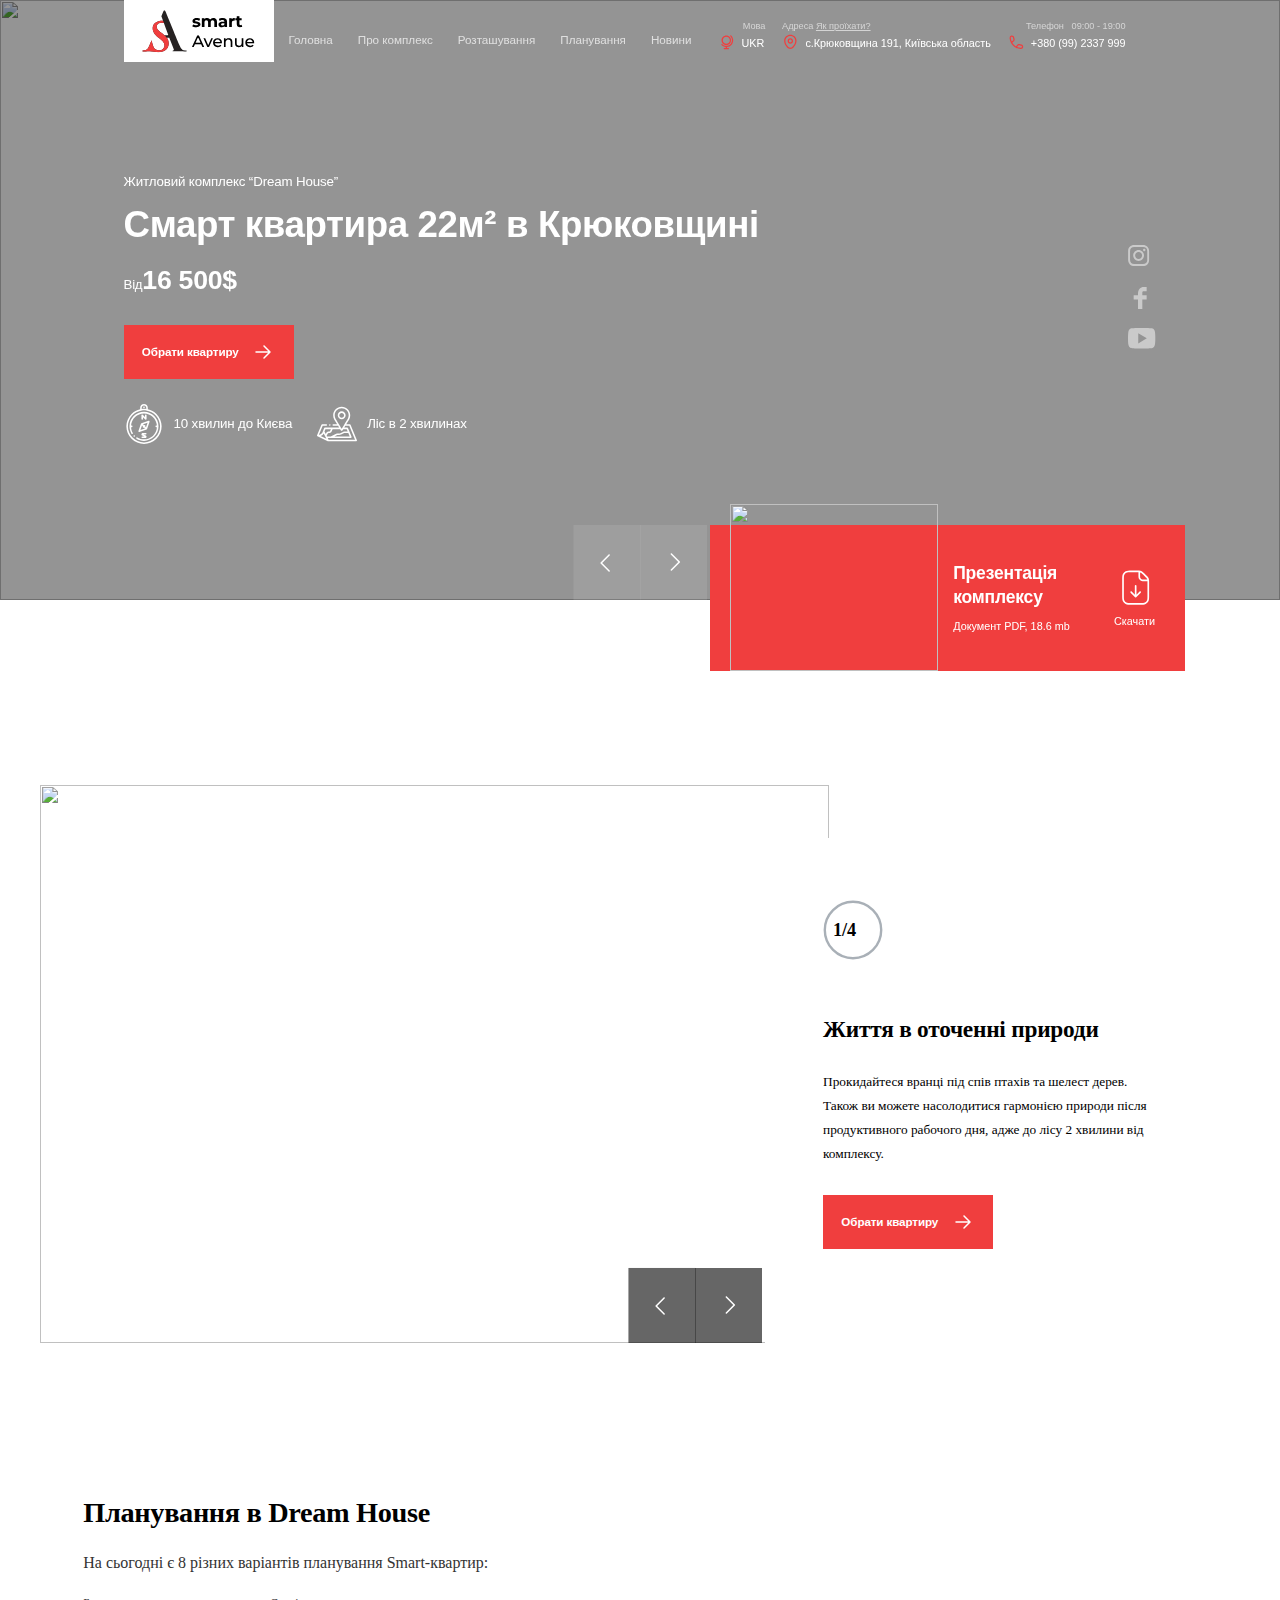
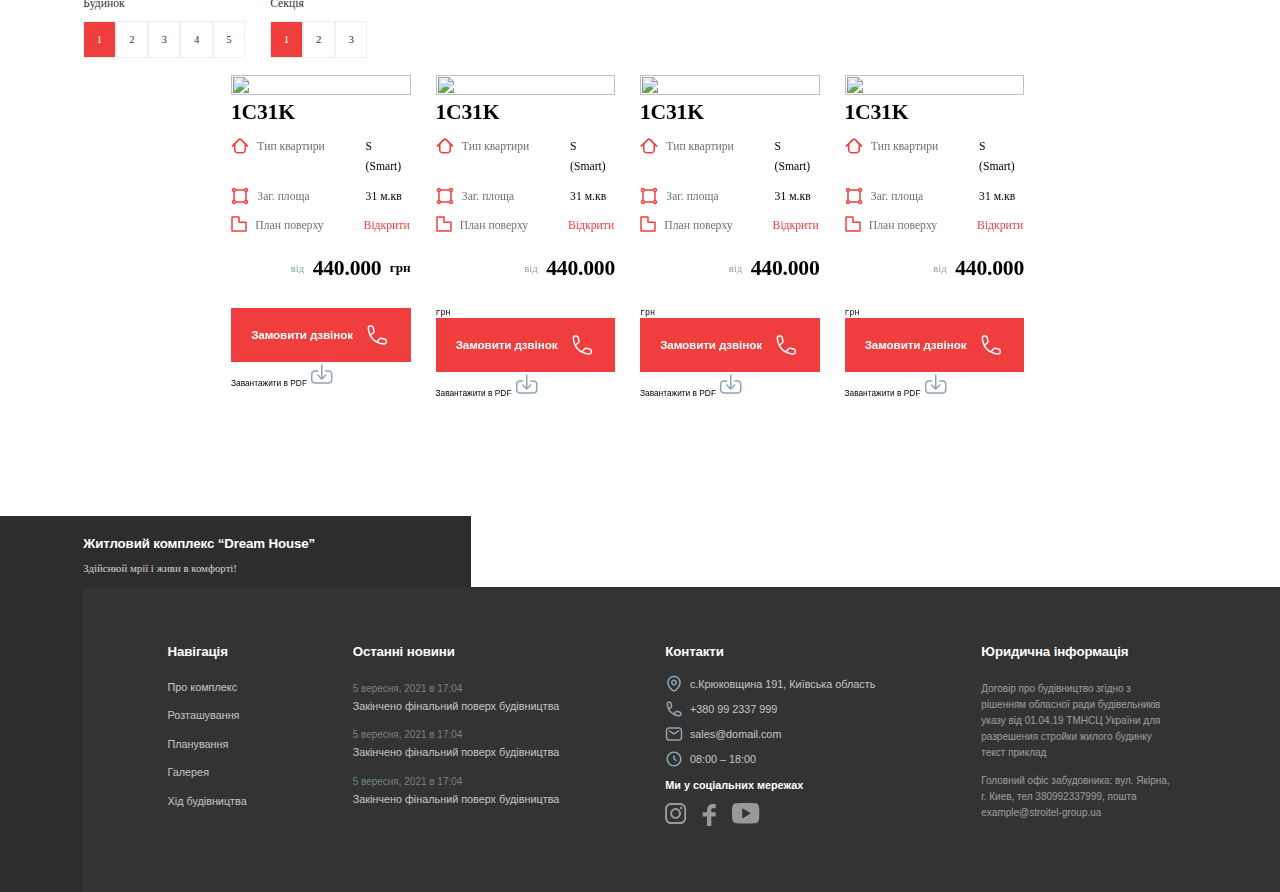
==== .tmp/index.html @ bf0ebc32 "init commit" ====
<!DOCTYPE html>
<html lang="en">
<head>
    <meta charset="UTF-8">
    <title></title>

    <meta name="viewport" content="width=device-width, initial-scale=1">

    <!-- build:css styles/plagins.css -->
    <link rel="stylesheet" href="styles/fancybox.css">
    <link rel="stylesheet" href="styles/formstyler.css">
    <link rel="stylesheet" href="styles/normalize.css">
    <link rel="stylesheet" href="https://cdn.jsdelivr.net/npm/swiper@8/swiper-bundle.min.css"/>

        <!-- add you plagin css here -->

    <!-- endbuild -->

    <!-- build:css styles/main.css -->
    <link rel="stylesheet" href="styles/critical.css">
    <link rel="stylesheet" href="styles/index.css">
    <!-- add you develop css here -->

    <!-- endbuild -->

</head>
<body>
<!-- HEADER -->
<header class="header">
    <div class="header__wrapper">
        <div class="burger">
            <div class="burger-icon">
                <svg xmlns="http://www.w3.org/2000/svg" width="32" height="32" viewBox="0 0 32 32" fill="none">
                    <path fill-rule="evenodd" clip-rule="evenodd" d="M4.5835 9.33325C4.5835 8.91904 4.91928 8.58325 5.3335 8.58325H26.6668C27.081 8.58325 27.4168 8.91904 27.4168 9.33325C27.4168 9.74747 27.081 10.0833 26.6668 10.0833H5.3335C4.91928 10.0833 4.5835 9.74747 4.5835 9.33325ZM4.5835 15.9999C4.5835 15.5857 4.91928 15.2499 5.3335 15.2499L26.6668 15.2499C27.081 15.2499 27.4168 15.5857 27.4168 15.9999C27.4168 16.4141 27.081 16.7499 26.6668 16.7499L5.3335 16.7499C4.91928 16.7499 4.5835 16.4141 4.5835 15.9999ZM5.3335 21.9166C4.91928 21.9166 4.5835 22.2524 4.5835 22.6666C4.5835 23.0808 4.91928 23.4166 5.3335 23.4166H26.6668C27.081 23.4166 27.4168 23.0808 27.4168 22.6666C27.4168 22.2524 27.081 21.9166 26.6668 21.9166H5.3335Z" fill="black"/>
                    <path fill-rule="evenodd" clip-rule="evenodd" d="M4.5835 9.33325C4.5835 8.91904 4.91928 8.58325 5.3335 8.58325H26.6668C27.081 8.58325 27.4168 8.91904 27.4168 9.33325C27.4168 9.74747 27.081 10.0833 26.6668 10.0833H5.3335C4.91928 10.0833 4.5835 9.74747 4.5835 9.33325ZM4.5835 15.9999C4.5835 15.5857 4.91928 15.2499 5.3335 15.2499L26.6668 15.2499C27.081 15.2499 27.4168 15.5857 27.4168 15.9999C27.4168 16.4141 27.081 16.7499 26.6668 16.7499L5.3335 16.7499C4.91928 16.7499 4.5835 16.4141 4.5835 15.9999ZM5.3335 21.9166C4.91928 21.9166 4.5835 22.2524 4.5835 22.6666C4.5835 23.0808 4.91928 23.4166 5.3335 23.4166H26.6668C27.081 23.4166 27.4168 23.0808 27.4168 22.6666C27.4168 22.2524 27.081 21.9166 26.6668 21.9166H5.3335Z" fill="black" fill-opacity="0.2"/>
                </svg>
            </div>
            <div class="burger-close" style="display: none">
                <svg xmlns="http://www.w3.org/2000/svg" width="32" height="32" viewBox="0 0 32 32" fill="none">
                    <path fill-rule="evenodd" clip-rule="evenodd" d="M7.46967 7.46967C7.76256 7.17678 8.23744 7.17678 8.53033 7.46967L16 14.9393L23.4697 7.46967C23.7626 7.17678 24.2374 7.17678 24.5303 7.46967C24.8232 7.76256 24.8232 8.23744 24.5303 8.53033L17.0607 16L24.5303 23.4697C24.8232 23.7626 24.8232 24.2374 24.5303 24.5303C24.2374 24.8232 23.7626 24.8232 23.4697 24.5303L16 17.0607L8.53033 24.5303C8.23744 24.8232 7.76256 24.8232 7.46967 24.5303C7.17678 24.2374 7.17678 23.7626 7.46967 23.4697L14.9393 16L7.46967 8.53033C7.17678 8.23744 7.17678 7.76256 7.46967 7.46967Z" fill="#22282F"/>
                </svg>
            </div>
        </div>
        <a href="#" class="logo">
            <svg width="181" height="75" viewBox="0 0 181 75" fill="none" xmlns="http://www.w3.org/2000/svg">
                <rect width="181" height="75" fill="white"/>
                <path d="M86.6781 32.6941C85.7598 32.6941 84.8748 32.5877 84.023 32.3747C83.1846 32.1485 82.5191 31.869 82.0267 31.5363L83.0648 29.3004C83.5572 29.6065 84.1362 29.8594 84.8016 30.059C85.4803 30.2453 86.1458 30.3385 86.7979 30.3385C87.5166 30.3385 88.0223 30.252 88.3151 30.0789C88.6212 29.9059 88.7743 29.6664 88.7743 29.3603C88.7743 29.1074 88.6545 28.9211 88.4149 28.8013C88.1887 28.6682 87.8826 28.5684 87.4966 28.5019C87.1107 28.4353 86.6848 28.3688 86.219 28.3022C85.7665 28.2357 85.3073 28.1492 84.8415 28.0427C84.3757 27.9229 83.9498 27.7499 83.5639 27.5237C83.1779 27.2974 82.8652 26.9913 82.6256 26.6053C82.3994 26.2194 82.2862 25.7203 82.2862 25.1081C82.2862 24.4293 82.4792 23.8305 82.8652 23.3114C83.2644 22.7924 83.8367 22.3864 84.582 22.0937C85.3273 21.7875 86.219 21.6345 87.2571 21.6345C87.9891 21.6345 88.7344 21.7143 89.493 21.8741C90.2516 22.0338 90.8837 22.2667 91.3895 22.5728L90.3514 24.7887C89.8323 24.4826 89.3066 24.2763 88.7743 24.1698C88.2552 24.05 87.7495 23.9902 87.2571 23.9902C86.565 23.9902 86.0593 24.0833 85.7399 24.2696C85.4205 24.456 85.2608 24.6955 85.2608 24.9883C85.2608 25.2545 85.3739 25.4541 85.6001 25.5872C85.8397 25.7203 86.1524 25.8268 86.5384 25.9066C86.9244 25.9865 87.3436 26.0597 87.7961 26.1262C88.2619 26.1795 88.7277 26.266 89.1935 26.3857C89.6593 26.5055 90.0785 26.6785 90.4512 26.9048C90.8371 27.1177 91.1499 27.4172 91.3895 27.8031C91.629 28.1758 91.7488 28.6682 91.7488 29.2804C91.7488 29.9459 91.5492 30.5381 91.1499 31.0571C90.7506 31.5629 90.1717 31.9621 89.4131 32.2549C88.6678 32.5477 87.7562 32.6941 86.6781 32.6941ZM107.225 21.6345C108.077 21.6345 108.829 21.8075 109.481 22.1535C110.147 22.4863 110.666 23.0053 111.038 23.7107C111.424 24.4027 111.617 25.2944 111.617 26.3857V32.5344H108.503V26.8649C108.503 25.9998 108.323 25.361 107.964 24.9484C107.605 24.5358 107.099 24.3295 106.447 24.3295C105.994 24.3295 105.588 24.436 105.229 24.6489C104.87 24.8486 104.59 25.1547 104.391 25.5673C104.191 25.9798 104.091 26.5055 104.091 27.1443V32.5344H100.977V26.8649C100.977 25.9998 100.797 25.361 100.438 24.9484C100.092 24.5358 99.5927 24.3295 98.9406 24.3295C98.4881 24.3295 98.0821 24.436 97.7228 24.6489C97.3635 24.8486 97.084 25.1547 96.8843 25.5673C96.6847 25.9798 96.5849 26.5055 96.5849 27.1443V32.5344H93.4706V21.7942H96.4452V24.7288L95.8862 23.8704C96.2588 23.1384 96.7845 22.5861 97.4633 22.2134C98.1553 21.8275 98.9406 21.6345 99.8189 21.6345C100.804 21.6345 101.662 21.8874 102.394 22.3931C103.139 22.8855 103.632 23.6441 103.871 24.6689L102.773 24.3695C103.133 23.531 103.705 22.8656 104.49 22.3731C105.289 21.8807 106.201 21.6345 107.225 21.6345ZM120.797 32.5344V30.4383L120.597 29.9791V26.226C120.597 25.5606 120.391 25.0416 119.978 24.6689C119.579 24.2963 118.96 24.1099 118.122 24.1099C117.55 24.1099 116.984 24.2031 116.425 24.3894C115.879 24.5624 115.413 24.802 115.027 25.1081L113.91 22.9321C114.495 22.5195 115.201 22.2001 116.026 21.9739C116.851 21.7476 117.689 21.6345 118.541 21.6345C120.178 21.6345 121.449 22.0205 122.354 22.7924C123.259 23.5643 123.712 24.7687 123.712 26.4057V32.5344H120.797ZM117.523 32.6941C116.684 32.6941 115.966 32.5544 115.367 32.2749C114.768 31.9821 114.309 31.5895 113.989 31.0971C113.67 30.6046 113.51 30.0523 113.51 29.4401C113.51 28.8013 113.663 28.2423 113.969 27.7632C114.289 27.2841 114.788 26.9114 115.467 26.6453C116.145 26.3658 117.03 26.226 118.122 26.226H120.977V28.0427H118.461C117.729 28.0427 117.223 28.1625 116.944 28.402C116.678 28.6416 116.545 28.941 116.545 29.3004C116.545 29.6996 116.698 30.0191 117.004 30.2586C117.323 30.4849 117.756 30.598 118.301 30.598C118.821 30.598 119.286 30.4782 119.699 30.2387C120.111 29.9858 120.411 29.6198 120.597 29.1407L121.076 30.578C120.85 31.2701 120.438 31.7958 119.839 32.1551C119.24 32.5145 118.468 32.6941 117.523 32.6941ZM126.33 32.5344V21.7942H129.305V24.8286L128.886 23.9502C129.205 23.1916 129.718 22.6193 130.423 22.2334C131.128 21.8341 131.987 21.6345 132.998 21.6345V24.5092C132.865 24.4959 132.745 24.4892 132.639 24.4892C132.532 24.4759 132.419 24.4693 132.299 24.4693C131.448 24.4693 130.756 24.7155 130.223 25.2079C129.704 25.687 129.445 26.439 129.445 27.4638V32.5344H126.33ZM139.413 32.6941C138.148 32.6941 137.163 32.3747 136.458 31.7359C135.753 31.0838 135.4 30.1189 135.4 28.8412V19.4186H138.514V28.8013C138.514 29.2538 138.634 29.6065 138.874 29.8594C139.113 30.0989 139.439 30.2187 139.852 30.2187C140.344 30.2187 140.763 30.0856 141.109 29.8194L141.948 32.0154C141.629 32.2416 141.243 32.4146 140.79 32.5344C140.351 32.6409 139.892 32.6941 139.413 32.6941ZM133.743 24.4293V22.0338H141.189V24.4293H133.743Z" fill="black"/>
                <path d="M86.6781 32.6941C85.7598 32.6941 84.8748 32.5877 84.023 32.3747C83.1846 32.1485 82.5191 31.869 82.0267 31.5363L83.0648 29.3004C83.5572 29.6065 84.1362 29.8594 84.8016 30.059C85.4803 30.2453 86.1458 30.3385 86.7979 30.3385C87.5166 30.3385 88.0223 30.252 88.3151 30.0789C88.6212 29.9059 88.7743 29.6664 88.7743 29.3603C88.7743 29.1074 88.6545 28.9211 88.4149 28.8013C88.1887 28.6682 87.8826 28.5684 87.4966 28.5019C87.1107 28.4353 86.6848 28.3688 86.219 28.3022C85.7665 28.2357 85.3073 28.1492 84.8415 28.0427C84.3757 27.9229 83.9498 27.7499 83.5639 27.5237C83.1779 27.2974 82.8652 26.9913 82.6256 26.6053C82.3994 26.2194 82.2862 25.7203 82.2862 25.1081C82.2862 24.4293 82.4792 23.8305 82.8652 23.3114C83.2644 22.7924 83.8367 22.3864 84.582 22.0937C85.3273 21.7875 86.219 21.6345 87.2571 21.6345C87.9891 21.6345 88.7344 21.7143 89.493 21.8741C90.2516 22.0338 90.8837 22.2667 91.3895 22.5728L90.3514 24.7887C89.8323 24.4826 89.3066 24.2763 88.7743 24.1698C88.2552 24.05 87.7495 23.9902 87.2571 23.9902C86.565 23.9902 86.0593 24.0833 85.7399 24.2696C85.4205 24.456 85.2608 24.6955 85.2608 24.9883C85.2608 25.2545 85.3739 25.4541 85.6001 25.5872C85.8397 25.7203 86.1524 25.8268 86.5384 25.9066C86.9244 25.9865 87.3436 26.0597 87.7961 26.1262C88.2619 26.1795 88.7277 26.266 89.1935 26.3857C89.6593 26.5055 90.0785 26.6785 90.4512 26.9048C90.8371 27.1177 91.1499 27.4172 91.3895 27.8031C91.629 28.1758 91.7488 28.6682 91.7488 29.2804C91.7488 29.9459 91.5492 30.5381 91.1499 31.0571C90.7506 31.5629 90.1717 31.9621 89.4131 32.2549C88.6678 32.5477 87.7562 32.6941 86.6781 32.6941ZM107.225 21.6345C108.077 21.6345 108.829 21.8075 109.481 22.1535C110.147 22.4863 110.666 23.0053 111.038 23.7107C111.424 24.4027 111.617 25.2944 111.617 26.3857V32.5344H108.503V26.8649C108.503 25.9998 108.323 25.361 107.964 24.9484C107.605 24.5358 107.099 24.3295 106.447 24.3295C105.994 24.3295 105.588 24.436 105.229 24.6489C104.87 24.8486 104.59 25.1547 104.391 25.5673C104.191 25.9798 104.091 26.5055 104.091 27.1443V32.5344H100.977V26.8649C100.977 25.9998 100.797 25.361 100.438 24.9484C100.092 24.5358 99.5927 24.3295 98.9406 24.3295C98.4881 24.3295 98.0821 24.436 97.7228 24.6489C97.3635 24.8486 97.084 25.1547 96.8843 25.5673C96.6847 25.9798 96.5849 26.5055 96.5849 27.1443V32.5344H93.4706V21.7942H96.4452V24.7288L95.8862 23.8704C96.2588 23.1384 96.7845 22.5861 97.4633 22.2134C98.1553 21.8275 98.9406 21.6345 99.8189 21.6345C100.804 21.6345 101.662 21.8874 102.394 22.3931C103.139 22.8855 103.632 23.6441 103.871 24.6689L102.773 24.3695C103.133 23.531 103.705 22.8656 104.49 22.3731C105.289 21.8807 106.201 21.6345 107.225 21.6345ZM120.797 32.5344V30.4383L120.597 29.9791V26.226C120.597 25.5606 120.391 25.0416 119.978 24.6689C119.579 24.2963 118.96 24.1099 118.122 24.1099C117.55 24.1099 116.984 24.2031 116.425 24.3894C115.879 24.5624 115.413 24.802 115.027 25.1081L113.91 22.9321C114.495 22.5195 115.201 22.2001 116.026 21.9739C116.851 21.7476 117.689 21.6345 118.541 21.6345C120.178 21.6345 121.449 22.0205 122.354 22.7924C123.259 23.5643 123.712 24.7687 123.712 26.4057V32.5344H120.797ZM117.523 32.6941C116.684 32.6941 115.966 32.5544 115.367 32.2749C114.768 31.9821 114.309 31.5895 113.989 31.0971C113.67 30.6046 113.51 30.0523 113.51 29.4401C113.51 28.8013 113.663 28.2423 113.969 27.7632C114.289 27.2841 114.788 26.9114 115.467 26.6453C116.145 26.3658 117.03 26.226 118.122 26.226H120.977V28.0427H118.461C117.729 28.0427 117.223 28.1625 116.944 28.402C116.678 28.6416 116.545 28.941 116.545 29.3004C116.545 29.6996 116.698 30.0191 117.004 30.2586C117.323 30.4849 117.756 30.598 118.301 30.598C118.821 30.598 119.286 30.4782 119.699 30.2387C120.111 29.9858 120.411 29.6198 120.597 29.1407L121.076 30.578C120.85 31.2701 120.438 31.7958 119.839 32.1551C119.24 32.5145 118.468 32.6941 117.523 32.6941ZM126.33 32.5344V21.7942H129.305V24.8286L128.886 23.9502C129.205 23.1916 129.718 22.6193 130.423 22.2334C131.128 21.8341 131.987 21.6345 132.998 21.6345V24.5092C132.865 24.4959 132.745 24.4892 132.639 24.4892C132.532 24.4759 132.419 24.4693 132.299 24.4693C131.448 24.4693 130.756 24.7155 130.223 25.2079C129.704 25.687 129.445 26.439 129.445 27.4638V32.5344H126.33ZM139.413 32.6941C138.148 32.6941 137.163 32.3747 136.458 31.7359C135.753 31.0838 135.4 30.1189 135.4 28.8412V19.4186H138.514V28.8013C138.514 29.2538 138.634 29.6065 138.874 29.8594C139.113 30.0989 139.439 30.2187 139.852 30.2187C140.344 30.2187 140.763 30.0856 141.109 29.8194L141.948 32.0154C141.629 32.2416 141.243 32.4146 140.79 32.5344C140.351 32.6409 139.892 32.6941 139.413 32.6941ZM133.743 24.4293V22.0338H141.189V24.4293H133.743Z" fill="black" fill-opacity="0.2"/>
                <path d="M81.6075 56.4902L87.9358 42.516H89.9122L96.2605 56.4902H94.1644L88.5148 43.6339H89.3133L83.6637 56.4902H81.6075ZM84.3025 52.9967L84.8415 51.3996H92.707L93.286 52.9967H84.3025ZM100.095 56.4902L95.4635 45.9097H97.4598L101.572 55.4921H100.614L104.806 45.9097H106.683L102.051 56.4902H100.095ZM112.691 56.61C111.559 56.61 110.561 56.3771 109.696 55.9113C108.844 55.4455 108.179 54.8067 107.7 53.9948C107.234 53.183 107.001 52.2514 107.001 51.2C107.001 50.1486 107.227 49.217 107.68 48.4051C108.146 47.5933 108.778 46.9611 109.576 46.5086C110.388 46.0428 111.3 45.8099 112.311 45.8099C113.336 45.8099 114.241 46.0362 115.026 46.4887C115.812 46.9412 116.424 47.58 116.863 48.4051C117.316 49.217 117.542 50.1685 117.542 51.2599C117.542 51.3397 117.535 51.4329 117.522 51.5394C117.522 51.6458 117.515 51.7456 117.502 51.8388H108.498V50.4613H116.504L115.725 50.9405C115.738 50.2617 115.599 49.6562 115.306 49.1238C115.013 48.5914 114.607 48.1789 114.088 47.8861C113.582 47.58 112.99 47.4269 112.311 47.4269C111.646 47.4269 111.054 47.58 110.535 47.8861C110.016 48.1789 109.61 48.5981 109.317 49.1438C109.024 49.6761 108.878 50.2883 108.878 50.9804V51.2998C108.878 52.0052 109.037 52.6373 109.357 53.1963C109.69 53.742 110.149 54.1678 110.734 54.4739C111.32 54.7801 111.992 54.9331 112.751 54.9331C113.376 54.9331 113.942 54.8266 114.447 54.6137C114.967 54.4007 115.419 54.0813 115.805 53.6555L116.863 54.8932C116.384 55.4521 115.785 55.878 115.066 56.1708C114.361 56.4636 113.569 56.61 112.691 56.61ZM125.653 45.8099C126.518 45.8099 127.277 45.9763 127.929 46.309C128.594 46.6417 129.113 47.1474 129.486 47.8262C129.859 48.5049 130.045 49.3634 130.045 50.4014V56.4902H128.128V50.621C128.128 49.5963 127.876 48.8244 127.37 48.3053C126.877 47.7863 126.179 47.5267 125.274 47.5267C124.595 47.5267 124.003 47.6598 123.497 47.926C122.991 48.1922 122.599 48.5848 122.319 49.1038C122.053 49.6229 121.92 50.2684 121.92 51.0403V56.4902H120.003V45.9097H121.84V48.7645L121.54 48.0059C121.887 47.3138 122.419 46.7748 123.138 46.3888C123.856 46.0029 124.695 45.8099 125.653 45.8099ZM137.844 56.61C136.939 56.61 136.14 56.4437 135.448 56.1109C134.769 55.7782 134.237 55.2725 133.851 54.5937C133.478 53.9017 133.292 53.0366 133.292 51.9985V45.9097H135.209V51.7789C135.209 52.817 135.455 53.5956 135.947 54.1146C136.453 54.6337 137.158 54.8932 138.063 54.8932C138.729 54.8932 139.308 54.7601 139.8 54.4939C140.293 54.2144 140.672 53.8152 140.938 53.2961C141.204 52.7638 141.337 52.1249 141.337 51.3796V45.9097H143.254V56.4902H141.437V53.6355L141.737 54.3941C141.391 55.0995 140.872 55.6451 140.179 56.0311C139.487 56.417 138.709 56.61 137.844 56.61ZM151.414 56.61C150.283 56.61 149.285 56.3771 148.419 55.9113C147.568 55.4455 146.902 54.8067 146.423 53.9948C145.957 53.183 145.724 52.2514 145.724 51.2C145.724 50.1486 145.951 49.217 146.403 48.4051C146.869 47.5933 147.501 46.9611 148.3 46.5086C149.111 46.0428 150.023 45.8099 151.035 45.8099C152.059 45.8099 152.964 46.0362 153.75 46.4887C154.535 46.9412 155.147 47.58 155.586 48.4051C156.039 49.217 156.265 50.1685 156.265 51.2599C156.265 51.3397 156.258 51.4329 156.245 51.5394C156.245 51.6458 156.238 51.7456 156.225 51.8388H147.222V50.4613H155.227L154.448 50.9405C154.462 50.2617 154.322 49.6562 154.029 49.1238C153.736 48.5914 153.33 48.1789 152.811 47.8861C152.306 47.58 151.713 47.4269 151.035 47.4269C150.369 47.4269 149.777 47.58 149.258 47.8861C148.739 48.1789 148.333 48.5981 148.04 49.1438C147.747 49.6761 147.601 50.2883 147.601 50.9804V51.2998C147.601 52.0052 147.761 52.6373 148.08 53.1963C148.413 53.742 148.872 54.1678 149.458 54.4739C150.043 54.7801 150.715 54.9331 151.474 54.9331C152.099 54.9331 152.665 54.8266 153.171 54.6137C153.69 54.4007 154.142 54.0813 154.528 53.6555L155.586 54.8932C155.107 55.4521 154.508 55.878 153.79 56.1708C153.084 56.4636 152.292 56.61 151.414 56.61Z" fill="black"/>
                <path d="M81.6075 56.4902L87.9358 42.516H89.9122L96.2605 56.4902H94.1644L88.5148 43.6339H89.3133L83.6637 56.4902H81.6075ZM84.3025 52.9967L84.8415 51.3996H92.707L93.286 52.9967H84.3025ZM100.095 56.4902L95.4635 45.9097H97.4598L101.572 55.4921H100.614L104.806 45.9097H106.683L102.051 56.4902H100.095ZM112.691 56.61C111.559 56.61 110.561 56.3771 109.696 55.9113C108.844 55.4455 108.179 54.8067 107.7 53.9948C107.234 53.183 107.001 52.2514 107.001 51.2C107.001 50.1486 107.227 49.217 107.68 48.4051C108.146 47.5933 108.778 46.9611 109.576 46.5086C110.388 46.0428 111.3 45.8099 112.311 45.8099C113.336 45.8099 114.241 46.0362 115.026 46.4887C115.812 46.9412 116.424 47.58 116.863 48.4051C117.316 49.217 117.542 50.1685 117.542 51.2599C117.542 51.3397 117.535 51.4329 117.522 51.5394C117.522 51.6458 117.515 51.7456 117.502 51.8388H108.498V50.4613H116.504L115.725 50.9405C115.738 50.2617 115.599 49.6562 115.306 49.1238C115.013 48.5914 114.607 48.1789 114.088 47.8861C113.582 47.58 112.99 47.4269 112.311 47.4269C111.646 47.4269 111.054 47.58 110.535 47.8861C110.016 48.1789 109.61 48.5981 109.317 49.1438C109.024 49.6761 108.878 50.2883 108.878 50.9804V51.2998C108.878 52.0052 109.037 52.6373 109.357 53.1963C109.69 53.742 110.149 54.1678 110.734 54.4739C111.32 54.7801 111.992 54.9331 112.751 54.9331C113.376 54.9331 113.942 54.8266 114.447 54.6137C114.967 54.4007 115.419 54.0813 115.805 53.6555L116.863 54.8932C116.384 55.4521 115.785 55.878 115.066 56.1708C114.361 56.4636 113.569 56.61 112.691 56.61ZM125.653 45.8099C126.518 45.8099 127.277 45.9763 127.929 46.309C128.594 46.6417 129.113 47.1474 129.486 47.8262C129.859 48.5049 130.045 49.3634 130.045 50.4014V56.4902H128.128V50.621C128.128 49.5963 127.876 48.8244 127.37 48.3053C126.877 47.7863 126.179 47.5267 125.274 47.5267C124.595 47.5267 124.003 47.6598 123.497 47.926C122.991 48.1922 122.599 48.5848 122.319 49.1038C122.053 49.6229 121.92 50.2684 121.92 51.0403V56.4902H120.003V45.9097H121.84V48.7645L121.54 48.0059C121.887 47.3138 122.419 46.7748 123.138 46.3888C123.856 46.0029 124.695 45.8099 125.653 45.8099ZM137.844 56.61C136.939 56.61 136.14 56.4437 135.448 56.1109C134.769 55.7782 134.237 55.2725 133.851 54.5937C133.478 53.9017 133.292 53.0366 133.292 51.9985V45.9097H135.209V51.7789C135.209 52.817 135.455 53.5956 135.947 54.1146C136.453 54.6337 137.158 54.8932 138.063 54.8932C138.729 54.8932 139.308 54.7601 139.8 54.4939C140.293 54.2144 140.672 53.8152 140.938 53.2961C141.204 52.7638 141.337 52.1249 141.337 51.3796V45.9097H143.254V56.4902H141.437V53.6355L141.737 54.3941C141.391 55.0995 140.872 55.6451 140.179 56.0311C139.487 56.417 138.709 56.61 137.844 56.61ZM151.414 56.61C150.283 56.61 149.285 56.3771 148.419 55.9113C147.568 55.4455 146.902 54.8067 146.423 53.9948C145.957 53.183 145.724 52.2514 145.724 51.2C145.724 50.1486 145.951 49.217 146.403 48.4051C146.869 47.5933 147.501 46.9611 148.3 46.5086C149.111 46.0428 150.023 45.8099 151.035 45.8099C152.059 45.8099 152.964 46.0362 153.75 46.4887C154.535 46.9412 155.147 47.58 155.586 48.4051C156.039 49.217 156.265 50.1685 156.265 51.2599C156.265 51.3397 156.258 51.4329 156.245 51.5394C156.245 51.6458 156.238 51.7456 156.225 51.8388H147.222V50.4613H155.227L154.448 50.9405C154.462 50.2617 154.322 49.6562 154.029 49.1238C153.736 48.5914 153.33 48.1789 152.811 47.8861C152.306 47.58 151.713 47.4269 151.035 47.4269C150.369 47.4269 149.777 47.58 149.258 47.8861C148.739 48.1789 148.333 48.5981 148.04 49.1438C147.747 49.6761 147.601 50.2883 147.601 50.9804V51.2998C147.601 52.0052 147.761 52.6373 148.08 53.1963C148.413 53.742 148.872 54.1678 149.458 54.4739C150.043 54.7801 150.715 54.9331 151.474 54.9331C152.099 54.9331 152.665 54.8266 153.171 54.6137C153.69 54.4007 154.142 54.0813 154.528 53.6555L155.586 54.8932C155.107 55.4521 154.508 55.878 153.79 56.1708C153.084 56.4636 152.292 56.61 151.414 56.61Z" fill="black" fill-opacity="0.2"/>
                <g clip-path="url(#clip0_36_186)">
                    <path fill-rule="evenodd" clip-rule="evenodd" d="M47.8723 27.704L50.1301 33.9091L53.0409 41.7965C53.108 41.9889 53.0409 42.1814 52.7177 42.1814H48.3593C47.5821 41.4988 46.7082 40.7975 45.7274 40.0662L44.3711 39.0579C43.5348 38.4285 42.826 37.8591 42.2215 37.3263C40.3338 35.6613 39.5277 34.4046 39.304 33.0333C39.2577 32.7385 39.2352 32.4405 39.2368 32.1422C39.2368 30.4739 39.9677 29.0786 41.279 28.2002C42.2322 27.5615 43.4918 27.1958 45.0012 27.1958C45.3477 27.1953 45.694 27.214 46.0384 27.2518C46.653 27.3164 47.2561 27.4626 47.8313 27.6867L47.8723 27.7033V27.704ZM44.8635 19.423L46.8949 25.014C46.4918 24.9967 46.074 24.9874 45.6306 24.9874C44.5683 24.9833 43.5083 25.0855 42.4667 25.2924C37.5373 26.2914 34.4411 29.6607 34.4411 34.0636C34.4411 36.1988 34.996 38.1741 36.3765 40.2054C37.5003 41.8577 39.1717 43.5467 41.5363 45.3875L41.6102 45.4454L43.8384 47.177C47.8589 50.2952 48.5851 52.5023 48.5851 54.858C48.5851 57.4027 46.4542 60.3324 42.0945 60.3324C40.3479 60.3324 38.6463 59.8922 37.3216 58.8233C36.7985 58.5125 36.2923 57.906 35.8028 57.0038C35.739 56.8886 35.6778 56.7707 35.6187 56.6488C35.453 56.3154 35.2891 55.9471 35.127 55.5439C34.7082 54.4731 34.3502 53.3798 34.0548 52.2692C33.7293 51.0762 33.4122 49.7269 33.1036 48.2213L30.4636 54.6855C29.1705 57.8922 27.9411 60.0727 24.9659 60.457C24.3002 60.5337 23.6309 60.5766 22.9607 60.5855C22.4434 60.5855 22.1848 60.7134 22.1848 61.0983C22.1848 61.6112 22.5724 61.7397 23.4141 61.7397C26.777 61.7397 30.3333 61.5472 31.046 61.5472C34.9167 61.5472 37.6817 62.6374 41.4167 62.6374C43.9835 62.6374 46.6961 62.2052 49.1184 60.6681C52.6056 58.411 53.6716 55.0977 53.6716 52.3125C53.6716 49.7458 53.012 47.574 51.3917 45.3862H53.9444C54.2682 45.3862 54.4616 45.5147 54.5913 45.8351L59.7638 59.0451C60.087 59.8143 59.6342 60.3917 59.1814 60.5196C58.5345 60.5862 58.2759 60.7121 58.2759 61.097C58.2759 61.5459 59.0525 61.5459 60.2166 61.6098C65.3892 61.7384 70.1123 61.7384 72.4427 61.7384C74.8355 61.7384 75.4179 61.6098 75.4179 61.097C75.4179 60.6481 75.0948 60.5842 74.5769 60.5842C73.6651 60.5851 72.7554 60.4993 71.8603 60.3278C70.502 60.0068 68.6264 59.109 66.1684 53.3348C62.0284 43.592 51.6792 17.9418 50.1301 14.4147C49.4839 12.9402 49.0956 12.3628 48.5132 12.3628C47.8663 12.3628 47.4787 13.0681 46.6994 14.9275L44.8635 19.423Z" fill="#262222"/>
                    <path fill-rule="evenodd" clip-rule="evenodd" d="M51.3917 45.3875L49.842 43.6159L48.3594 42.1794C47.5822 41.4967 46.7075 40.7948 45.7274 40.0642L44.3711 39.0565C43.5348 38.4265 42.8261 37.8577 42.2215 37.3249C40.3332 35.6599 39.5277 34.4039 39.304 33.0319C39.2577 32.7371 39.2353 32.4391 39.2369 32.1408C39.2369 30.4718 39.9677 29.0772 41.279 28.1988C42.2316 27.5601 43.4925 27.1945 45.0006 27.1945C45.3473 27.1934 45.6939 27.2123 46.0385 27.2511C46.4778 27.3004 47.4834 27.6114 47.8656 27.7226L46.8949 25.0133C46.8949 25.0133 46.0734 24.9867 45.6307 24.9867C44.5684 24.9826 43.5083 25.0848 42.4667 25.2917C37.5373 26.2907 34.4412 29.66 34.4412 34.0629C34.4412 36.1981 34.996 38.1741 36.3772 40.2047C37.5004 41.857 39.1717 43.546 41.5356 45.3868L41.6102 45.4447L43.8384 47.1763C47.8589 50.2959 48.5851 52.5023 48.5851 54.8579C48.5851 57.4027 46.4536 60.3317 42.0945 60.3317C40.348 60.3317 38.6457 59.8922 37.321 58.8233C36.797 58.5125 36.2907 57.9062 35.8022 57.0044C35.7383 56.8899 35.6765 56.772 35.6181 56.6508C35.4528 56.3178 35.2889 55.9482 35.127 55.5452C34.7077 54.4751 34.3502 53.3822 34.0562 52.2719C33.7298 51.0788 33.4125 49.7295 33.1044 48.2239L30.4643 54.6888C29.1712 57.8942 27.9425 60.0747 24.9673 60.4596C24.3014 60.5366 23.6318 60.5795 22.9614 60.5881C22.4442 60.5881 22.1855 60.7167 22.1855 61.101C22.1855 61.6138 22.5738 61.7423 23.4149 61.7423C26.7777 61.7423 30.334 61.5498 31.0474 61.5498C34.9174 61.5498 37.6824 62.6401 41.4174 62.6401C43.9842 62.6401 46.6974 62.2078 49.1191 60.6714C52.6063 58.4137 53.6717 55.1003 53.6717 52.3152C53.671 49.7457 53.0127 47.5739 51.3917 45.3875Z" fill="#F03E3E"/>
                </g>
                <defs>
                    <clipPath id="clip0_36_186">
                        <rect width="54.1225" height="50.2747" fill="white" transform="translate(21.2942 12.3628)"/>
                    </clipPath>
                </defs>
            </svg>
        </a>
        <ul class="menu">
            <li>
                <a href="#">Головна</a>
            </li>
            <li>
                <a href="#">Про комплекс</a>
            </li>
            <li>
                <a href="#">Розташування</a>
            </li>
            <li>
                <a href="#">Планування</a>
            </li>
            <li>
                <a href="#">Новини</a>
            </li>
        </ul>
        <div class="header-info">
            <div class="header-info__wrap">
                <p>Мова</p>
                <div class="header-lang__box">
                    <svg xmlns="http://www.w3.org/2000/svg" width="20" height="20" viewBox="0 0 20 20" fill="none">
                        <path fill-rule="evenodd" clip-rule="evenodd" d="M15.8338 1.66645C15.5409 1.37355 15.0661 1.37355 14.7732 1.66645C14.4803 1.95934 14.4803 2.43421 14.7732 2.72711C15.9955 3.94944 16.7502 5.63591 16.7502 7.50008C16.7502 11.228 13.7281 14.2501 10.0002 14.2501C8.13603 14.2501 6.44956 13.4954 5.22723 12.273C4.93434 11.9802 4.45946 11.9802 4.16657 12.273C3.87368 12.5659 3.87368 13.0408 4.16657 13.3337C5.49311 14.6603 7.27126 15.5379 9.2502 15.7164V16.7501H7.5002C7.08599 16.7501 6.7502 17.0859 6.7502 17.5001C6.7502 17.9143 7.08599 18.2501 7.5002 18.2501H10.0002H12.5002C12.9144 18.2501 13.2502 17.9143 13.2502 17.5001C13.2502 17.0859 12.9144 16.7501 12.5002 16.7501H10.7502V15.7164C14.9551 15.3375 18.2502 11.8036 18.2502 7.50008C18.2502 5.22211 17.326 3.15858 15.8338 1.66645ZM5.7502 7.50008C5.7502 5.15287 7.65299 3.25008 10.0002 3.25008C12.3474 3.25008 14.2502 5.15287 14.2502 7.50008C14.2502 9.84729 12.3474 11.7501 10.0002 11.7501C7.65299 11.7501 5.7502 9.84729 5.7502 7.50008ZM10.0002 1.75008C6.82456 1.75008 4.2502 4.32444 4.2502 7.50008C4.2502 10.6757 6.82456 13.2501 10.0002 13.2501C13.1758 13.2501 15.7502 10.6757 15.7502 7.50008C15.7502 4.32444 13.1758 1.75008 10.0002 1.75008Z" fill="#F03E3E"/>
                    </svg>
                    <select class="select-lang">
                        <option>UKR</option>
                        <option>ENG</option>
                    </select>
                </div>
            </div>
            <div class="header-info__wrap adress_wrap">
                <p>Адреса <span>Як проїхати?</span></p>
                <div class="header-lang__box">
                    <svg xmlns="http://www.w3.org/2000/svg" width="20" height="20" viewBox="0 0 20 20" fill="none">
                        <path fill-rule="evenodd" clip-rule="evenodd" d="M4.08337 8.4569C4.08337 6.39227 4.83656 4.90122 5.92007 3.92026C7.01635 2.92775 8.49694 2.41674 10 2.41675C11.5031 2.41675 12.9837 2.92776 14.08 3.92028C15.1635 4.90125 15.9167 6.39229 15.9167 8.4569C15.9167 11.1965 14.2331 13.5961 12.524 15.3117C12.2132 15.6238 12.0338 15.801 11.8309 15.9452C11.6434 16.0784 11.4127 16.1982 11.0069 16.3304C10.8415 16.3843 10.46 16.4312 10.0002 16.4312C9.54045 16.4312 9.15891 16.3843 8.99356 16.3305C8.58775 16.1983 8.35698 16.0784 8.16949 15.9452C7.96662 15.8011 7.78721 15.6239 7.47632 15.3118C5.76716 13.5962 4.08337 11.1965 4.08337 8.4569ZM17.4167 8.4569C17.4167 5.99476 16.5032 4.09073 15.0867 2.80831C13.683 1.53744 11.8303 0.916753 10 0.916748C8.16981 0.916743 6.31706 1.53743 4.91334 2.80829C3.49685 4.09071 2.58337 5.99475 2.58337 8.4569C2.58337 11.7995 4.61466 14.5647 6.41367 16.3705L6.43819 16.3951C6.71873 16.6768 6.98363 16.9427 7.30068 17.168C7.64234 17.4108 8.0194 17.5907 8.52898 17.7567C8.92681 17.8863 9.50264 17.9312 10.0002 17.9312C10.4978 17.9312 11.0737 17.8863 11.4715 17.7567C11.9811 17.5907 12.3581 17.4107 12.6998 17.1679C13.0168 16.9426 13.2817 16.6766 13.5622 16.395L13.5867 16.3704C15.3856 14.5646 17.4167 11.7994 17.4167 8.4569ZM8.25004 8.33344C8.25004 7.36694 9.03354 6.58344 10 6.58344C10.9665 6.58344 11.75 7.36694 11.75 8.33344C11.75 9.29994 10.9665 10.0834 10 10.0834C9.03354 10.0834 8.25004 9.29994 8.25004 8.33344ZM10 5.08344C8.20512 5.08344 6.75004 6.53852 6.75004 8.33344C6.75004 10.1284 8.20512 11.5834 10 11.5834C11.795 11.5834 13.25 10.1284 13.25 8.33344C13.25 6.53852 11.795 5.08344 10 5.08344Z" fill="#F03E3E"/>
                    </svg>
                    <p>с.Крюковщина 191, Київська область</p>
                </div>
            </div>
            <div class="header-info__wrap">
                <pre>Телефон   09:00 - 19:00</pre>
                <div class="header-lang__box">
                    <svg xmlns="http://www.w3.org/2000/svg" width="20" height="20" viewBox="0 0 20 20" fill="none">
                        <path fill-rule="evenodd" clip-rule="evenodd" d="M4.73227 3.25077C4.71358 3.25011 4.69018 3.25 4.60582 3.25L4.57523 3.25013C4.56989 3.25022 4.56165 3.25044 4.54397 3.25122C4.25796 3.26385 3.94579 3.41639 3.70149 3.68569C3.45718 3.95499 3.33568 4.2805 3.35088 4.56638L3.35168 4.58351C3.35173 4.58476 3.35179 4.58624 3.35185 4.58791C3.51876 6.24676 3.888 7.74737 4.43971 9.08091L5.48069 8.21062C6.08098 7.70876 6.23569 7.56637 6.32879 7.41056C6.4249 7.24973 6.48362 7.06936 6.50062 6.88277C6.51709 6.70202 6.47587 6.49584 6.2861 5.73676L5.92116 4.27699C5.9007 4.19514 5.89491 4.17247 5.88974 4.15449C5.74018 3.63449 5.27303 3.26975 4.73227 3.25077ZM5.1146 10.4718L6.4428 9.36142C6.47126 9.33763 6.49938 9.31416 6.52715 9.29098C7.0025 8.89425 7.37576 8.58272 7.61641 8.18001C7.82784 7.82618 7.95704 7.42936 7.99444 7.01887C8.037 6.55166 7.9187 6.08011 7.76803 5.47956C7.75922 5.44448 7.75031 5.40895 7.74131 5.37296L7.37637 3.91319L7.37344 3.90147C7.35728 3.83678 7.34472 3.78654 7.3313 3.73988C7.00227 2.59587 5.97453 1.79344 4.78488 1.75169C4.73635 1.74999 4.68457 1.74999 4.6179 1.75L4.60582 1.75C4.56605 1.75 4.53708 1.75006 4.4778 1.75268C3.72462 1.78594 3.0547 2.16616 2.59052 2.67784C2.14343 3.17068 1.83624 3.84164 1.85 4.5631C1.84953 4.56966 1.84922 4.57503 1.84909 4.57873C1.84894 4.58906 1.84899 4.60599 1.84912 4.61259L1.84965 4.62844L1.85048 4.64357L1.85132 4.65517L1.85195 4.66266L1.85222 4.66558L1.85271 4.67069L1.8532 4.67568C2.06912 6.8887 2.6223 8.88365 3.4965 10.6235C4.79575 13.2093 6.79069 15.2042 9.37649 16.5035C11.1163 17.3777 13.1113 17.9309 15.3243 18.1468L15.3293 18.1473L15.3344 18.1478L15.3373 18.148L15.3448 18.1487L15.3564 18.1495L15.3716 18.1503L15.3874 18.1509C15.3907 18.1509 15.3966 18.151 15.403 18.151C15.4093 18.151 15.4161 18.151 15.4213 18.1509C15.425 18.1508 15.4303 18.1505 15.4369 18.15C16.1584 18.1638 16.8293 17.8566 17.3222 17.4095C17.8338 16.9453 18.2141 16.2754 18.2473 15.5222C18.2499 15.4629 18.25 15.4339 18.25 15.3942V15.3821C18.25 15.3154 18.25 15.2636 18.2483 15.2151C18.2066 14.0255 17.4041 12.9977 16.2601 12.6687C16.2135 12.6553 16.1632 12.6427 16.0986 12.6266L16.0868 12.6236L14.627 12.2587C14.591 12.2497 14.5555 12.2408 14.5204 12.232C13.9199 12.0813 13.4483 11.963 12.9811 12.0056C12.5706 12.043 12.1738 12.1721 11.82 12.3836C11.4173 12.6242 11.1058 12.9975 10.709 13.4728C10.6858 13.5006 10.6624 13.5287 10.6386 13.5572L9.52815 14.8854C7.65513 13.8302 6.16981 12.3449 5.1146 10.4718ZM10.9191 15.5603C12.2526 16.112 13.7532 16.4812 15.4121 16.6481C15.4138 16.6482 15.4152 16.6483 15.4165 16.6483L15.4336 16.6491C15.7195 16.6643 16.045 16.5428 16.3143 16.2985C16.5836 16.0542 16.7361 15.742 16.7488 15.456C16.7496 15.4383 16.7498 15.4301 16.7499 15.4248L16.75 15.3942C16.75 15.3098 16.7499 15.2864 16.7492 15.2677C16.7302 14.727 16.3655 14.2598 15.8455 14.1103C15.8275 14.1051 15.8048 14.0993 15.723 14.0788L14.2632 13.7139C13.5042 13.5241 13.298 13.4829 13.1172 13.4994C12.9306 13.5164 12.7503 13.5751 12.5894 13.6712C12.4336 13.7643 12.2912 13.919 11.7894 14.5193L10.9191 15.5603ZM15.5767 18.1215C15.5822 18.12 15.588 18.1184 15.5941 18.1165C15.6092 18.112 15.6278 18.106 15.6487 18.098C15.6693 18.0901 15.6956 18.079 15.7251 18.0637C15.737 18.0574 15.7619 18.0433 15.7747 18.0355C15.789 18.0265 15.8185 18.0062 15.8337 17.995C15.8505 17.9819 15.8849 17.9525 15.9023 17.9361C15.9213 17.917 15.9591 17.8744 15.9778 17.8508C15.9974 17.8237 16.0345 17.7641 16.0517 17.7316C16.0685 17.6954 16.0969 17.6185 16.1081 17.5779C16.1174 17.535 16.1284 17.4479 16.13 17.4039C16.1291 17.3606 16.1202 17.2764 16.1124 17.2358C16.0892 17.1309 16.0473 17.0479 16.0082 16.9879C15.9967 16.971 15.9761 16.9432 15.9607 16.9237C16.1199 17.4576 15.7537 18.0105 15.5767 18.1215ZM15.8277 16.796C15.8221 16.7919 15.8168 16.7881 15.8118 16.7846C15.7883 16.768 15.767 16.755 15.7501 16.7454C15.7329 16.7357 15.7174 16.7278 15.7047 16.7217C15.6919 16.7155 15.6803 16.7105 15.6705 16.7063C15.6696 16.7059 15.6686 16.7056 15.6677 16.7052C15.7105 16.7263 15.7689 16.7582 15.8277 16.796ZM1.87848 4.42334C1.98949 4.24639 2.54223 3.88016 3.07621 4.03915C3.0566 4.02379 3.02877 4.00313 3.01189 3.99171C2.95188 3.95257 2.86876 3.9107 2.76384 3.88755C2.72326 3.87976 2.63907 3.87083 2.59572 3.86995C2.55171 3.87163 2.46459 3.88266 2.42178 3.89196C2.38117 3.90324 2.30426 3.93165 2.26812 3.94846C2.23567 3.96561 2.17611 4.00273 2.14898 4.02237C2.12542 4.041 2.08286 4.07886 2.06377 4.09786C2.04741 4.11527 2.01802 4.14961 2.00489 4.1664C1.99366 4.18159 1.97345 4.21111 1.96441 4.22537C1.95664 4.23822 1.94259 4.26306 1.93627 4.27499C1.92098 4.30451 1.90987 4.33078 1.90197 4.35139C1.89396 4.37229 1.88793 4.39083 1.88344 4.40589C1.88163 4.41198 1.87998 4.41781 1.87848 4.42334ZM3.20383 4.17211C3.24176 4.23097 3.27373 4.28945 3.29483 4.33229C3.29443 4.33135 3.29404 4.3304 3.29363 4.32944C3.28952 4.31965 3.28443 4.30809 3.27826 4.29524C3.27215 4.28251 3.2643 4.26708 3.25454 4.24988C3.24491 4.23289 3.23199 4.21165 3.21539 4.18807C3.21185 4.18305 3.208 4.17772 3.20383 4.17211Z" fill="#F03E3E"/>
                    </svg>
                    <p>+380 (99) 2337 999</p>
                </div>
            </div>
        </div>
    </div>
    <div class="menu-burger" style="display: none">
        <ul class="menu-burger_wrap">
            <li>
                <a href="#">Головна</a>
            </li>
            <li>
                <a href="#">Про комплекс</a>
            </li>
            <li>
                <a href="#">Розташування</a>
            </li>
            <li>
                <a href="#">Планування</a>
            </li>
            <li>
                <a href="#">Новини</a>
            </li>
        </ul>
        <hr/>
        <div class="menu-burger-info">
            <div class="header-info__wrap adress_wrap">
                <p>Адреса <span>Як проїхати?</span></p>
                <div class="header-lang__box">
                    <svg xmlns="http://www.w3.org/2000/svg" width="20" height="20" viewBox="0 0 20 20" fill="none">
                        <path fill-rule="evenodd" clip-rule="evenodd" d="M4.08337 8.4569C4.08337 6.39227 4.83656 4.90122 5.92007 3.92026C7.01635 2.92775 8.49694 2.41674 10 2.41675C11.5031 2.41675 12.9837 2.92776 14.08 3.92028C15.1635 4.90125 15.9167 6.39229 15.9167 8.4569C15.9167 11.1965 14.2331 13.5961 12.524 15.3117C12.2132 15.6238 12.0338 15.801 11.8309 15.9452C11.6434 16.0784 11.4127 16.1982 11.0069 16.3304C10.8415 16.3843 10.46 16.4312 10.0002 16.4312C9.54045 16.4312 9.15891 16.3843 8.99356 16.3305C8.58775 16.1983 8.35698 16.0784 8.16949 15.9452C7.96662 15.8011 7.78721 15.6239 7.47632 15.3118C5.76716 13.5962 4.08337 11.1965 4.08337 8.4569ZM17.4167 8.4569C17.4167 5.99476 16.5032 4.09073 15.0867 2.80831C13.683 1.53744 11.8303 0.916753 10 0.916748C8.16981 0.916743 6.31706 1.53743 4.91334 2.80829C3.49685 4.09071 2.58337 5.99475 2.58337 8.4569C2.58337 11.7995 4.61466 14.5647 6.41367 16.3705L6.43819 16.3951C6.71873 16.6768 6.98363 16.9427 7.30068 17.168C7.64234 17.4108 8.0194 17.5907 8.52898 17.7567C8.92681 17.8863 9.50264 17.9312 10.0002 17.9312C10.4978 17.9312 11.0737 17.8863 11.4715 17.7567C11.9811 17.5907 12.3581 17.4107 12.6998 17.1679C13.0168 16.9426 13.2817 16.6766 13.5622 16.395L13.5867 16.3704C15.3856 14.5646 17.4167 11.7994 17.4167 8.4569ZM8.25004 8.33344C8.25004 7.36694 9.03354 6.58344 10 6.58344C10.9665 6.58344 11.75 7.36694 11.75 8.33344C11.75 9.29994 10.9665 10.0834 10 10.0834C9.03354 10.0834 8.25004 9.29994 8.25004 8.33344ZM10 5.08344C8.20512 5.08344 6.75004 6.53852 6.75004 8.33344C6.75004 10.1284 8.20512 11.5834 10 11.5834C11.795 11.5834 13.25 10.1284 13.25 8.33344C13.25 6.53852 11.795 5.08344 10 5.08344Z" fill="#F03E3E"/>
                    </svg>
                    <p>с.Крюковщина 191, Київська область</p>
                </div>
            </div>
            <div>
                <div class="header-info__wrap">
                    <p>Мова</p>
                    <div class="header-lang__box">
                        <svg xmlns="http://www.w3.org/2000/svg" width="20" height="20" viewBox="0 0 20 20" fill="none">
                            <path fill-rule="evenodd" clip-rule="evenodd" d="M15.8338 1.66645C15.5409 1.37355 15.0661 1.37355 14.7732 1.66645C14.4803 1.95934 14.4803 2.43421 14.7732 2.72711C15.9955 3.94944 16.7502 5.63591 16.7502 7.50008C16.7502 11.228 13.7281 14.2501 10.0002 14.2501C8.13603 14.2501 6.44956 13.4954 5.22723 12.273C4.93434 11.9802 4.45946 11.9802 4.16657 12.273C3.87368 12.5659 3.87368 13.0408 4.16657 13.3337C5.49311 14.6603 7.27126 15.5379 9.2502 15.7164V16.7501H7.5002C7.08599 16.7501 6.7502 17.0859 6.7502 17.5001C6.7502 17.9143 7.08599 18.2501 7.5002 18.2501H10.0002H12.5002C12.9144 18.2501 13.2502 17.9143 13.2502 17.5001C13.2502 17.0859 12.9144 16.7501 12.5002 16.7501H10.7502V15.7164C14.9551 15.3375 18.2502 11.8036 18.2502 7.50008C18.2502 5.22211 17.326 3.15858 15.8338 1.66645ZM5.7502 7.50008C5.7502 5.15287 7.65299 3.25008 10.0002 3.25008C12.3474 3.25008 14.2502 5.15287 14.2502 7.50008C14.2502 9.84729 12.3474 11.7501 10.0002 11.7501C7.65299 11.7501 5.7502 9.84729 5.7502 7.50008ZM10.0002 1.75008C6.82456 1.75008 4.2502 4.32444 4.2502 7.50008C4.2502 10.6757 6.82456 13.2501 10.0002 13.2501C13.1758 13.2501 15.7502 10.6757 15.7502 7.50008C15.7502 4.32444 13.1758 1.75008 10.0002 1.75008Z" fill="#F03E3E"/>
                        </svg>
                        <select class="select-lang">
                            <option>UKR</option>
                            <option>ENG</option>
                        </select>
                    </div>
                </div>
                <div class="header-info__wrap">
                    <pre>Телефон   09:00 - 19:00</pre>
                    <div class="header-lang__box">
                        <svg xmlns="http://www.w3.org/2000/svg" width="20" height="20" viewBox="0 0 20 20" fill="none">
                            <path fill-rule="evenodd" clip-rule="evenodd" d="M4.73227 3.25077C4.71358 3.25011 4.69018 3.25 4.60582 3.25L4.57523 3.25013C4.56989 3.25022 4.56165 3.25044 4.54397 3.25122C4.25796 3.26385 3.94579 3.41639 3.70149 3.68569C3.45718 3.95499 3.33568 4.2805 3.35088 4.56638L3.35168 4.58351C3.35173 4.58476 3.35179 4.58624 3.35185 4.58791C3.51876 6.24676 3.888 7.74737 4.43971 9.08091L5.48069 8.21062C6.08098 7.70876 6.23569 7.56637 6.32879 7.41056C6.4249 7.24973 6.48362 7.06936 6.50062 6.88277C6.51709 6.70202 6.47587 6.49584 6.2861 5.73676L5.92116 4.27699C5.9007 4.19514 5.89491 4.17247 5.88974 4.15449C5.74018 3.63449 5.27303 3.26975 4.73227 3.25077ZM5.1146 10.4718L6.4428 9.36142C6.47126 9.33763 6.49938 9.31416 6.52715 9.29098C7.0025 8.89425 7.37576 8.58272 7.61641 8.18001C7.82784 7.82618 7.95704 7.42936 7.99444 7.01887C8.037 6.55166 7.9187 6.08011 7.76803 5.47956C7.75922 5.44448 7.75031 5.40895 7.74131 5.37296L7.37637 3.91319L7.37344 3.90147C7.35728 3.83678 7.34472 3.78654 7.3313 3.73988C7.00227 2.59587 5.97453 1.79344 4.78488 1.75169C4.73635 1.74999 4.68457 1.74999 4.6179 1.75L4.60582 1.75C4.56605 1.75 4.53708 1.75006 4.4778 1.75268C3.72462 1.78594 3.0547 2.16616 2.59052 2.67784C2.14343 3.17068 1.83624 3.84164 1.85 4.5631C1.84953 4.56966 1.84922 4.57503 1.84909 4.57873C1.84894 4.58906 1.84899 4.60599 1.84912 4.61259L1.84965 4.62844L1.85048 4.64357L1.85132 4.65517L1.85195 4.66266L1.85222 4.66558L1.85271 4.67069L1.8532 4.67568C2.06912 6.8887 2.6223 8.88365 3.4965 10.6235C4.79575 13.2093 6.79069 15.2042 9.37649 16.5035C11.1163 17.3777 13.1113 17.9309 15.3243 18.1468L15.3293 18.1473L15.3344 18.1478L15.3373 18.148L15.3448 18.1487L15.3564 18.1495L15.3716 18.1503L15.3874 18.1509C15.3907 18.1509 15.3966 18.151 15.403 18.151C15.4093 18.151 15.4161 18.151 15.4213 18.1509C15.425 18.1508 15.4303 18.1505 15.4369 18.15C16.1584 18.1638 16.8293 17.8566 17.3222 17.4095C17.8338 16.9453 18.2141 16.2754 18.2473 15.5222C18.2499 15.4629 18.25 15.4339 18.25 15.3942V15.3821C18.25 15.3154 18.25 15.2636 18.2483 15.2151C18.2066 14.0255 17.4041 12.9977 16.2601 12.6687C16.2135 12.6553 16.1632 12.6427 16.0986 12.6266L16.0868 12.6236L14.627 12.2587C14.591 12.2497 14.5555 12.2408 14.5204 12.232C13.9199 12.0813 13.4483 11.963 12.9811 12.0056C12.5706 12.043 12.1738 12.1721 11.82 12.3836C11.4173 12.6242 11.1058 12.9975 10.709 13.4728C10.6858 13.5006 10.6624 13.5287 10.6386 13.5572L9.52815 14.8854C7.65513 13.8302 6.16981 12.3449 5.1146 10.4718ZM10.9191 15.5603C12.2526 16.112 13.7532 16.4812 15.4121 16.6481C15.4138 16.6482 15.4152 16.6483 15.4165 16.6483L15.4336 16.6491C15.7195 16.6643 16.045 16.5428 16.3143 16.2985C16.5836 16.0542 16.7361 15.742 16.7488 15.456C16.7496 15.4383 16.7498 15.4301 16.7499 15.4248L16.75 15.3942C16.75 15.3098 16.7499 15.2864 16.7492 15.2677C16.7302 14.727 16.3655 14.2598 15.8455 14.1103C15.8275 14.1051 15.8048 14.0993 15.723 14.0788L14.2632 13.7139C13.5042 13.5241 13.298 13.4829 13.1172 13.4994C12.9306 13.5164 12.7503 13.5751 12.5894 13.6712C12.4336 13.7643 12.2912 13.919 11.7894 14.5193L10.9191 15.5603ZM15.5767 18.1215C15.5822 18.12 15.588 18.1184 15.5941 18.1165C15.6092 18.112 15.6278 18.106 15.6487 18.098C15.6693 18.0901 15.6956 18.079 15.7251 18.0637C15.737 18.0574 15.7619 18.0433 15.7747 18.0355C15.789 18.0265 15.8185 18.0062 15.8337 17.995C15.8505 17.9819 15.8849 17.9525 15.9023 17.9361C15.9213 17.917 15.9591 17.8744 15.9778 17.8508C15.9974 17.8237 16.0345 17.7641 16.0517 17.7316C16.0685 17.6954 16.0969 17.6185 16.1081 17.5779C16.1174 17.535 16.1284 17.4479 16.13 17.4039C16.1291 17.3606 16.1202 17.2764 16.1124 17.2358C16.0892 17.1309 16.0473 17.0479 16.0082 16.9879C15.9967 16.971 15.9761 16.9432 15.9607 16.9237C16.1199 17.4576 15.7537 18.0105 15.5767 18.1215ZM15.8277 16.796C15.8221 16.7919 15.8168 16.7881 15.8118 16.7846C15.7883 16.768 15.767 16.755 15.7501 16.7454C15.7329 16.7357 15.7174 16.7278 15.7047 16.7217C15.6919 16.7155 15.6803 16.7105 15.6705 16.7063C15.6696 16.7059 15.6686 16.7056 15.6677 16.7052C15.7105 16.7263 15.7689 16.7582 15.8277 16.796ZM1.87848 4.42334C1.98949 4.24639 2.54223 3.88016 3.07621 4.03915C3.0566 4.02379 3.02877 4.00313 3.01189 3.99171C2.95188 3.95257 2.86876 3.9107 2.76384 3.88755C2.72326 3.87976 2.63907 3.87083 2.59572 3.86995C2.55171 3.87163 2.46459 3.88266 2.42178 3.89196C2.38117 3.90324 2.30426 3.93165 2.26812 3.94846C2.23567 3.96561 2.17611 4.00273 2.14898 4.02237C2.12542 4.041 2.08286 4.07886 2.06377 4.09786C2.04741 4.11527 2.01802 4.14961 2.00489 4.1664C1.99366 4.18159 1.97345 4.21111 1.96441 4.22537C1.95664 4.23822 1.94259 4.26306 1.93627 4.27499C1.92098 4.30451 1.90987 4.33078 1.90197 4.35139C1.89396 4.37229 1.88793 4.39083 1.88344 4.40589C1.88163 4.41198 1.87998 4.41781 1.87848 4.42334ZM3.20383 4.17211C3.24176 4.23097 3.27373 4.28945 3.29483 4.33229C3.29443 4.33135 3.29404 4.3304 3.29363 4.32944C3.28952 4.31965 3.28443 4.30809 3.27826 4.29524C3.27215 4.28251 3.2643 4.26708 3.25454 4.24988C3.24491 4.23289 3.23199 4.21165 3.21539 4.18807C3.21185 4.18305 3.208 4.17772 3.20383 4.17211Z" fill="#F03E3E"/>
                        </svg>
                        <p>+380 (99) 2337 999</p>
                    </div>
                </div>
            </div>
        </div>
        <div class="social-icon">
            <a href="#">
                <svg xmlns="http://www.w3.org/2000/svg" width="22" height="22" viewBox="0 0 22 22" fill="none">
                    <path d="M10.6033 5.06885C7.64033 5.06885 5.1853 7.48155 5.1853 10.4868C5.1853 13.4921 7.598 15.9048 10.6033 15.9048C13.6086 15.9048 16.0213 13.4498 16.0213 10.4868C16.0213 7.52387 13.5663 5.06885 10.6033 5.06885ZM10.6033 13.9577C8.69853 13.9577 7.13239 12.3916 7.13239 10.4868C7.13239 8.58207 8.69853 7.01594 10.6033 7.01594C12.5081 7.01594 14.0742 8.58207 14.0742 10.4868C14.0742 12.3916 12.5081 13.9577 10.6033 13.9577Z" fill="#F03E3E"/>
                    <path d="M16.233 6.16938C16.9109 6.16938 17.4605 5.61981 17.4605 4.94187C17.4605 4.26393 16.9109 3.71436 16.233 3.71436C15.5551 3.71436 15.0055 4.26393 15.0055 4.94187C15.0055 5.61981 15.5551 6.16938 16.233 6.16938Z" fill="#F03E3E"/>
                    <path d="M19.4075 1.76719C18.307 0.624331 16.7409 0.0317383 14.9631 0.0317383H6.24352C2.56098 0.0317383 0.105957 2.48676 0.105957 6.1693V14.8466C0.105957 16.6667 0.69855 18.2328 1.88373 19.3757C3.02659 20.4762 4.5504 21.0264 6.28585 21.0264H14.9208C16.7409 21.0264 18.2647 20.4339 19.3652 19.3757C20.5081 18.2751 21.1007 16.709 21.1007 14.8889V6.1693C21.1007 4.39153 20.5081 2.86772 19.4075 1.76719ZM19.2382 14.8889C19.2382 16.2011 18.7726 17.2593 18.0107 17.9788C17.2488 18.6984 16.1906 19.0794 14.9208 19.0794H6.28585C5.01601 19.0794 3.95781 18.6984 3.1959 17.9788C2.434 17.2169 2.05305 16.1587 2.05305 14.8466V6.1693C2.05305 4.89946 2.434 3.84126 3.1959 3.07936C3.91548 2.35978 5.01601 1.97883 6.28585 1.97883H15.0054C16.2753 1.97883 17.3335 2.35978 18.0954 3.12169C18.815 3.88359 19.2382 4.94179 19.2382 6.1693V14.8889Z" fill="#F03E3E"/>
                </svg>
            </a>
            <a href="#">
                <svg xmlns="http://www.w3.org/2000/svg" width="25" height="24" viewBox="0 0 25 24" fill="none">
                    <g>
                        <path d="M14.3333 9.25H18.6666V13.375H14.3333V23H9.99996V13.375H5.66663V9.25H9.99996V7.52437C9.99996 5.8895 10.5402 3.82425 11.6148 2.69537C12.6895 1.56375 14.0314 1 15.6391 1H18.6666V5.125H15.6333C14.914 5.125 14.3333 5.67775 14.3333 6.36112V9.25Z" fill="#F03E3E"/>
                    </g>
                </svg>
            </a>
            <a href="#">
                <svg xmlns="http://www.w3.org/2000/svg" width="28" height="21" viewBox="0 0 28 21" fill="none">
                    <path fill-rule="evenodd" clip-rule="evenodd" d="M25.9658 1.52896C26.785 2.41388 27.0515 4.42373 27.0515 4.42373C27.0515 4.42373 27.3248 6.78208 27.3248 9.14129V11.3519C27.3248 13.7111 27.0515 16.0694 27.0515 16.0694C27.0515 16.0694 26.7841 18.0784 25.9658 18.9616C25.0287 20.0074 23.9901 20.1159 23.4035 20.1772C23.3395 20.1839 23.2808 20.19 23.2282 20.1968C19.4041 20.4898 13.6624 20.5 13.6624 20.5C13.6624 20.5 6.55744 20.4308 4.37162 20.207C4.26817 20.1864 4.14284 20.1703 4.00094 20.152C3.30872 20.0631 2.22237 19.9234 1.35898 18.9608C0.539833 18.0776 0.273333 16.0686 0.273333 16.0686C0.273333 16.0686 0 13.7111 0 11.351V9.14044C0 6.78208 0.273333 4.42373 0.273333 4.42373C0.273333 4.42373 0.540688 2.41388 1.35898 1.52896C2.30026 0.479487 3.34222 0.373931 3.92755 0.314633C3.98917 0.308391 4.04573 0.302661 4.09658 0.296396C7.91983 0 13.6556 0 13.6556 0H13.6684C13.6684 0 19.4041 0 23.2282 0.296396C23.2791 0.302663 23.3357 0.308395 23.3973 0.314641C23.9828 0.373939 25.0253 0.479532 25.9658 1.52896ZM18.7917 10.25L10.25 15.375V5.125L18.7917 10.25Z" fill="#F03E3E"/>
                </svg>
            </a>
        </div>
    </div>
</header>
<!-- /HEADER -->
<div class="global-wrapper">
    <section class="slider-main">
        <div class="swiper mySwiper">
            <div class="swiper-wrapper">
                <div class="swiper-slide">
                    <img src="img/main-sider.png"/>
                </div>
                <div class="swiper-slide">Slide 2</div>
                <div class="swiper-slide">Slide 3</div>
                <div class="swiper-slide">Slide 4</div>
                <div class="swiper-slide">Slide 5</div>
                <div class="swiper-slide">Slide 6</div>
                <div class="swiper-slide">Slide 7</div>
                <div class="swiper-slide">Slide 8</div>
                <div class="swiper-slide">Slide 9</div>
            </div>
            <div class="slider-main-btn">
                <div class="swiper-button-prev-main">
                    <svg width="32" height="32" viewBox="0 0 32 32" fill="none" xmlns="http://www.w3.org/2000/svg">
                        <path fill-rule="evenodd" clip-rule="evenodd" d="M12.803 7.46967C13.0959 7.17678 13.5708 7.17678 13.8637 7.46967L21.8637 15.4697C22.0044 15.6103 22.0834 15.8011 22.0834 16C22.0834 16.1989 22.0044 16.3897 21.8637 16.5303L13.8637 24.5303C13.5708 24.8232 13.0959 24.8232 12.803 24.5303C12.5102 24.2374 12.5102 23.7626 12.803 23.4697L20.2727 16L12.803 8.53033C12.5102 8.23744 12.5102 7.76256 12.803 7.46967Z" fill="white"/>
                    </svg>
                </div>
                <div class="swiper-button-next-main">
                    <svg width="32" height="32" viewBox="0 0 32 32" fill="none" xmlns="http://www.w3.org/2000/svg">
                        <path fill-rule="evenodd" clip-rule="evenodd" d="M12.803 7.46967C13.0959 7.17678 13.5708 7.17678 13.8637 7.46967L21.8637 15.4697C22.0044 15.6103 22.0834 15.8011 22.0834 16C22.0834 16.1989 22.0044 16.3897 21.8637 16.5303L13.8637 24.5303C13.5708 24.8232 13.0959 24.8232 12.803 24.5303C12.5102 24.2374 12.5102 23.7626 12.803 23.4697L20.2727 16L12.803 8.53033C12.5102 8.23744 12.5102 7.76256 12.803 7.46967Z" fill="white"/>
                    </svg>
                </div>

            </div>
        </div>
        <div class="slider-main__info">
            <div class="slider-main__info-wrapper">
                <div class="info-box">
                    <p>Житловий комплекс “Dream House”</p>
                    <h1>Смарт квартира 22м² в Крюковщині</h1>
                    <h2><span>Від</span>16 500$</h2>
                    <button class="red-btn">
                        Обрати квартиру
                        <svg xmlns="http://www.w3.org/2000/svg" width="24" height="24" viewBox="0 0 24 24" fill="none">
                            <path fill-rule="evenodd" clip-rule="evenodd" d="M12.4697 5.46967C12.7626 5.17678 13.2374 5.17678 13.5303 5.46967L19.5303 11.4697C19.8232 11.7626 19.8232 12.2374 19.5303 12.5303L13.5303 18.5303C13.2374 18.8232 12.7626 18.8232 12.4697 18.5303C12.1768 18.2374 12.1768 17.7626 12.4697 17.4697L17.1893 12.75H5C4.58579 12.75 4.25 12.4142 4.25 12C4.25 11.5858 4.58579 11.25 5 11.25H17.1893L12.4697 6.53033C12.1768 6.23744 12.1768 5.76256 12.4697 5.46967Z" fill="white"/>
                        </svg>
                    </button>
                    <div class="info-box__icon">
                        <svg xmlns="http://www.w3.org/2000/svg" width="40" height="40" viewBox="0 0 40 40" fill="none">
                            <path d="M32.4691 9.89703C30.0593 7.48727 27.0747 5.86141 23.8247 5.14633V3.82469C23.8247 2.80313 23.4269 1.84289 22.7051 1.12109C21.9833 0.398125 21.0226 0 20 0C17.8911 0 16.1753 1.7157 16.1753 3.82469V5.14633C12.9252 5.86148 9.9407 7.48727 7.53093 9.89703C4.20031 13.2277 2.36609 17.6559 2.36609 22.3661C2.36609 27.0763 4.20039 31.5045 7.53093 34.8352C10.8615 38.1658 15.2898 40 20 40C24.7102 40 29.1384 38.1657 32.4691 34.8352C35.7997 31.5046 37.6339 27.0763 37.6339 22.3661C37.6339 17.6559 35.7997 13.2276 32.4691 9.89703ZM17.7378 4.8757V3.82469C17.7378 2.57727 18.7526 1.5625 20 1.5625C21.2331 1.5625 22.2622 2.59148 22.2622 3.82469V4.8757C20.7649 4.68141 19.2351 4.68141 17.7378 4.8757ZM20 38.4375C11.1382 38.4375 3.92859 31.2279 3.92859 22.3661C3.92859 14.2025 10.0469 7.44125 17.9388 6.42641C19.3061 6.25305 20.6938 6.25305 22.0612 6.42641C29.9531 7.44125 36.0714 14.2025 36.0714 22.3661C36.0714 31.2279 28.8618 38.4375 20 38.4375Z" fill="white"/>
                            <path d="M20 7.85596C11.9991 7.85596 5.48993 14.3652 5.48993 22.366C5.48993 24.935 6.17415 27.4621 7.46876 29.6739C7.68665 30.0463 8.16524 30.1713 8.53766 29.9535C8.91009 29.7355 9.03524 29.257 8.81727 28.8846C7.79423 27.1367 7.19962 25.1677 7.07719 23.1473H7.81712C8.2486 23.1473 8.59837 22.7975 8.59837 22.366C8.59837 21.9346 8.2486 21.5848 7.81712 21.5848H7.07673C7.48204 14.808 13.1231 9.41846 20 9.41846C26.877 9.41846 32.518 14.8079 32.9234 21.5848H32.183C31.7515 21.5848 31.4017 21.9346 31.4017 22.366C31.4017 22.7975 31.7515 23.1473 32.183 23.1473H32.9234C32.518 29.9242 26.877 35.3137 20 35.3137C17.6495 35.3137 15.3459 34.6741 13.3382 33.4641C12.9688 33.2414 12.4886 33.3604 12.2658 33.7299C12.0431 34.0995 12.1621 34.5796 12.5316 34.8024C14.7828 36.1591 17.3653 36.8762 20 36.8762C28.0009 36.8762 34.5101 30.367 34.5101 22.3661C34.5101 14.3652 28.0009 7.85596 20 7.85596Z" fill="white"/>
                            <path d="M17.3963 19.2906C17.177 19.3692 16.998 19.5492 16.9215 19.7694L14.4318 26.94C14.3336 27.2228 14.4057 27.5369 14.6173 27.7487C14.8269 27.9582 15.146 28.0316 15.426 27.9342L22.5965 25.4445C22.8187 25.3678 23.0013 25.1848 23.0783 24.9627L25.568 17.7922C25.6662 17.5094 25.5941 17.1952 25.3824 16.9835C25.1706 16.7718 24.8565 16.6996 24.5737 16.798L17.4032 19.2876C17.4009 19.2885 17.3987 19.2898 17.3963 19.2906ZM17.9887 21.4597L18.8951 22.3662L18.8916 22.3698C18.5865 22.6748 18.5865 23.1695 18.8916 23.4746C19.0441 23.6272 19.2441 23.7034 19.444 23.7034C19.6439 23.7034 19.8439 23.6271 19.9964 23.4746L20 23.471L20.9064 24.3774L16.4367 25.9294L17.9887 21.4597ZM22.0113 23.2726L21.1048 22.3661L21.1834 22.2876C21.4884 21.9825 21.4884 21.4878 21.1834 21.1827C20.8783 20.8776 20.3836 20.8776 20.0785 21.1827L20 21.2612L19.0936 20.3548L23.5633 18.8029L22.0113 23.2726Z" fill="white"/>
                            <path d="M18.9852 14.8813V13.2117L21.2323 15.4364C21.4535 15.6555 21.7935 15.7223 22.0812 15.6029C22.3719 15.4824 22.5619 15.1991 22.5631 14.8844L22.5772 11.3418C22.5789 10.9103 22.2305 10.5592 21.7991 10.5575C21.798 10.5575 21.797 10.5575 21.7959 10.5575C21.3659 10.5575 21.0164 10.9052 21.0147 11.3356L21.008 13.0156L18.7536 10.7835C18.5296 10.5617 18.1943 10.4963 17.9032 10.6175C17.6122 10.7389 17.4227 11.0233 17.4227 11.3385V14.8811C17.4227 15.3126 17.7725 15.6624 18.204 15.6624C18.6355 15.6624 18.9852 15.3128 18.9852 14.8813Z" fill="white"/>
                            <path d="M22.5773 29.762C22.5773 29.3305 22.2275 28.9807 21.796 28.9807H18.7276C18.0081 28.9807 17.4227 29.566 17.4227 30.2856V30.3996C17.4227 30.8956 17.7109 31.3562 18.1568 31.573L20.1394 32.5373H18.204C17.7725 32.5373 17.4227 32.887 17.4227 33.3185C17.4227 33.75 17.7725 34.0998 18.204 34.0998H21.2584C21.9778 34.0998 22.5632 33.5145 22.5632 32.7949C22.5632 32.2991 22.2751 31.8385 21.8291 31.6215L19.612 30.5431H21.7961C22.2275 30.5432 22.5773 30.1934 22.5773 29.762Z" fill="white"/>
                            <path d="M20 4.06551C20.3471 4.06551 20.6598 3.82621 20.7523 3.49239C20.843 3.16528 20.7052 2.80582 20.4174 2.62489C19.8308 2.25606 19.0633 2.81137 19.2458 3.48653C19.3369 3.82332 19.6504 4.06551 20 4.06551Z" fill="white"/>
                            <path d="M10.7383 31.4279C10.1486 31.0349 9.36303 31.6043 9.55272 32.2852C9.64217 32.6064 9.93303 32.8401 10.2665 32.8573C10.599 32.8744 10.9142 32.6674 11.0335 32.3578C11.1623 32.0232 11.04 31.6254 10.7383 31.4279Z" fill="white"/>
                        </svg>
                        <p>10 хвилин до Києва</p>
                        <svg xmlns="http://www.w3.org/2000/svg" width="40" height="40" viewBox="0 0 40 40" fill="none">
                            <path d="M39.9414 36.1446L33.5323 20.7449C33.411 20.4535 33.1265 20.2637 32.811 20.2637H29.2382C30.7549 17.7838 32.1283 15.5351 32.1851 15.4318C32.8751 14.1794 33.2399 12.7565 33.2399 11.3168C33.2399 6.60627 29.4072 2.77393 24.6962 2.77393C19.9851 2.77393 16.1525 6.60627 16.1525 11.3168C16.1525 12.7565 16.5173 14.1794 17.2069 15.4308C17.2639 15.5347 18.6375 17.7835 20.1542 20.2636H16.2164C15.785 20.2636 15.4351 20.6134 15.4351 21.045C15.4351 21.4765 15.785 21.8263 16.2164 21.8263H21.1101C21.4794 22.4299 21.8426 23.0234 22.1834 23.5803H15.119H7.88548C7.56694 23.5803 7.28027 23.7737 7.16105 24.069L5.89922 27.1935C5.88696 27.2237 5.8761 27.2558 5.86774 27.2875C5.42325 28.976 4.46911 30.0804 3.03188 30.5701C2.64568 30.7017 2.27385 30.7721 1.95109 30.8078L5.6885 21.8263H9.34255C9.77399 21.8263 10.1239 21.4765 10.1239 21.045C10.1239 20.6134 9.77399 20.2636 9.34255 20.2636H5.16729C4.85172 20.2636 4.56716 20.4534 4.44598 20.7448L0.0581199 31.2894C-0.101112 31.672 0.0790592 32.1259 0.453465 32.2992L10.7945 37.1519C10.8978 37.2003 11.0132 37.2259 11.1272 37.2259H39.2201C39.7673 37.2261 40.1521 36.6508 39.9414 36.1446ZM17.7151 11.3169C17.7151 7.46798 20.8468 4.33663 24.6962 4.33663C28.5455 4.33663 31.6773 7.46798 31.6773 11.3169C31.6773 12.4914 31.3806 13.6515 30.8189 14.6731C30.7045 14.8699 25.0701 24.0818 24.6963 24.6924C24.5668 24.4809 18.6884 14.8705 18.5736 14.6732C18.0119 13.6522 17.7151 12.4918 17.7151 11.3169ZM24.0299 26.5967C24.1719 26.8286 24.4243 26.97 24.6962 26.97C24.9681 26.97 25.2206 26.8286 25.3625 26.5967C25.4548 26.4459 26.2062 25.219 26.2528 25.143H29.7153L30.6752 27.4867H27.9227C27.2614 27.4867 26.5963 27.6369 25.9993 27.9211L23.3914 29.1624C23.0029 29.3474 22.57 29.4451 22.1396 29.4451H21.0455C20.4025 29.4451 19.7539 29.5876 19.1698 29.8572L13.7006 32.3819H9.95878L9.68282 31.8329L10.7938 29.5267C10.9549 29.1923 11.2987 28.9763 11.6699 28.9763H12.2905C13.2962 28.9763 14.2072 28.3813 14.6116 27.4605L15.6292 25.143H23.1396C23.1397 25.143 23.9378 26.4463 24.0299 26.5967ZM32.6802 32.3819H17.4288L19.8247 31.2759C20.2049 31.1004 20.6271 31.0077 21.0455 31.0077H22.1396C22.8009 31.0077 23.4661 30.8574 24.063 30.5732L26.6708 29.3319C27.0595 29.1469 27.4923 29.0491 27.9226 29.0491H31.3152L32.6802 32.3819ZM8.41255 25.143H13.9225L13.1808 26.8322C13.0257 27.1855 12.6763 27.4137 12.2905 27.4137H11.6699C10.7024 27.4137 9.80603 27.9769 9.38607 28.8485L8.7972 30.0709L7.48045 27.4511L8.41255 25.143ZM6.70617 29.3911L9.41428 34.7782L3.57239 32.0367C4.59646 31.6804 5.84781 30.9377 6.70617 29.3911ZM11.6084 35.6634L10.7442 33.9445H13.8722H33.8446C34.3898 33.9445 34.775 33.3736 34.5677 32.867L30.9627 24.0655C30.8425 23.7721 30.5568 23.5803 30.2397 23.5803H27.209C27.5499 23.0234 27.913 22.43 28.2824 21.8263H32.2898L38.0487 35.6633H11.6084V35.6634Z" fill="white"/>
                            <path d="M24.6949 15.2735H24.6951H24.6973H24.6976C26.878 15.2727 28.6519 13.4978 28.6519 11.3168C28.6519 9.1356 26.8773 7.36108 24.6961 7.36108C22.5149 7.36108 20.7404 9.1356 20.7404 11.3168C20.7404 13.4978 22.5144 15.2727 24.6949 15.2735ZM24.6962 8.92371C26.0158 8.92371 27.0893 9.99724 27.0893 11.3168C27.0893 12.6334 26.021 13.7055 24.7061 13.7108C24.6995 13.7107 24.6931 13.7107 24.6869 13.7108C23.3717 13.7057 22.3031 12.6335 22.3031 11.3168C22.3031 9.99724 23.3766 8.92371 24.6962 8.92371Z" fill="white"/>
                            <path d="M12.0607 21.3439C12.1884 21.6504 12.5078 21.8501 12.84 21.8243C13.1502 21.8002 13.4214 21.5904 13.5219 21.2962C13.7518 20.6225 12.9909 20.0106 12.3813 20.375C12.0536 20.5709 11.9137 20.9912 12.0607 21.3439Z" fill="white"/>
                        </svg>
                        <p>Ліс в 2 хвилинах</p>
                    </div>
                </div>
                <div class="social-icon">
                    <a href="#">
                        <svg xmlns="http://www.w3.org/2000/svg" width="22" height="22" viewBox="0 0 22 22" fill="none">
                            <path d="M10.6033 5.06885C7.64033 5.06885 5.1853 7.48155 5.1853 10.4868C5.1853 13.4921 7.598 15.9048 10.6033 15.9048C13.6086 15.9048 16.0213 13.4498 16.0213 10.4868C16.0213 7.52387 13.5663 5.06885 10.6033 5.06885ZM10.6033 13.9577C8.69853 13.9577 7.13239 12.3916 7.13239 10.4868C7.13239 8.58207 8.69853 7.01594 10.6033 7.01594C12.5081 7.01594 14.0742 8.58207 14.0742 10.4868C14.0742 12.3916 12.5081 13.9577 10.6033 13.9577Z" fill="white"/>
                            <path d="M16.233 6.16938C16.9109 6.16938 17.4605 5.61981 17.4605 4.94187C17.4605 4.26393 16.9109 3.71436 16.233 3.71436C15.5551 3.71436 15.0055 4.26393 15.0055 4.94187C15.0055 5.61981 15.5551 6.16938 16.233 6.16938Z" fill="white"/>
                            <path d="M19.4075 1.76719C18.307 0.624331 16.7409 0.0317383 14.9631 0.0317383H6.24352C2.56098 0.0317383 0.105957 2.48676 0.105957 6.1693V14.8466C0.105957 16.6667 0.69855 18.2328 1.88373 19.3757C3.02659 20.4762 4.5504 21.0264 6.28585 21.0264H14.9208C16.7409 21.0264 18.2647 20.4339 19.3652 19.3757C20.5081 18.2751 21.1007 16.709 21.1007 14.8889V6.1693C21.1007 4.39153 20.5081 2.86772 19.4075 1.76719ZM19.2382 14.8889C19.2382 16.2011 18.7726 17.2593 18.0107 17.9788C17.2488 18.6984 16.1906 19.0794 14.9208 19.0794H6.28585C5.01601 19.0794 3.95781 18.6984 3.1959 17.9788C2.434 17.2169 2.05305 16.1587 2.05305 14.8466V6.1693C2.05305 4.89946 2.434 3.84126 3.1959 3.07936C3.91548 2.35978 5.01601 1.97883 6.28585 1.97883H15.0054C16.2753 1.97883 17.3335 2.35978 18.0954 3.12169C18.815 3.88359 19.2382 4.94179 19.2382 6.1693V14.8889Z" fill="white"/>
                        </svg>
                    </a>
                    <a href="#">
                        <svg xmlns="http://www.w3.org/2000/svg" width="25" height="24" viewBox="0 0 25 24" fill="none">
                            <g>
                                <path d="M14.3333 9.25H18.6666V13.375H14.3333V23H9.99996V13.375H5.66663V9.25H9.99996V7.52437C9.99996 5.8895 10.5402 3.82425 11.6148 2.69537C12.6895 1.56375 14.0314 1 15.6391 1H18.6666V5.125H15.6333C14.914 5.125 14.3333 5.67775 14.3333 6.36112V9.25Z" fill="white"/>
                            </g>
                        </svg>
                    </a>
                    <a href="#">
                        <svg xmlns="http://www.w3.org/2000/svg" width="28" height="21" viewBox="0 0 28 21" fill="none">
                            <path fill-rule="evenodd" clip-rule="evenodd" d="M25.9658 1.52896C26.785 2.41388 27.0515 4.42373 27.0515 4.42373C27.0515 4.42373 27.3248 6.78208 27.3248 9.14129V11.3519C27.3248 13.7111 27.0515 16.0694 27.0515 16.0694C27.0515 16.0694 26.7841 18.0784 25.9658 18.9616C25.0287 20.0074 23.9901 20.1159 23.4035 20.1772C23.3395 20.1839 23.2808 20.19 23.2282 20.1968C19.4041 20.4898 13.6624 20.5 13.6624 20.5C13.6624 20.5 6.55744 20.4308 4.37162 20.207C4.26817 20.1864 4.14284 20.1703 4.00094 20.152C3.30872 20.0631 2.22237 19.9234 1.35898 18.9608C0.539833 18.0776 0.273333 16.0686 0.273333 16.0686C0.273333 16.0686 0 13.7111 0 11.351V9.14044C0 6.78208 0.273333 4.42373 0.273333 4.42373C0.273333 4.42373 0.540688 2.41388 1.35898 1.52896C2.30026 0.479487 3.34222 0.373931 3.92755 0.314633C3.98917 0.308391 4.04573 0.302661 4.09658 0.296396C7.91983 0 13.6556 0 13.6556 0H13.6684C13.6684 0 19.4041 0 23.2282 0.296396C23.2791 0.302663 23.3357 0.308395 23.3973 0.314641C23.9828 0.373939 25.0253 0.479532 25.9658 1.52896ZM18.7917 10.25L10.25 15.375V5.125L18.7917 10.25Z" fill="white"/>
                        </svg>
                    </a>
                </div>
            </div>
        </div>
        <div class="presentation-download">
            <div class="presentation-download__wrapper">
                <div class="pres-img">
                    <img src="img/presentation.png"/>
                </div>
                <div class="pres-title">
                    <h3>Презентація комплексу</h3>
                    <p>Документ PDF, 18.6 mb</p>
                </div>
                <a href="#" class="pres-file">
                    <svg xmlns="http://www.w3.org/2000/svg" width="52" height="52" viewBox="0 0 52 52" fill="none">
                        <path fill-rule="evenodd" clip-rule="evenodd" d="M29.3365 7.50396C29.016 7.50026 28.641 7.49978 28.1922 7.49978H21.2334C19.3967 7.49978 18.0793 7.50055 17.0456 7.58501C16.0236 7.66852 15.3672 7.82881 14.8364 8.09924C13.8015 8.62654 12.9601 9.46794 12.4328 10.5028C12.1624 11.0336 12.0021 11.69 11.9186 12.712C11.8342 13.7457 11.8334 15.0631 11.8334 16.8998V35.0998C11.8334 36.9364 11.8342 38.2538 11.9186 39.2875C12.0021 40.3096 12.1624 40.966 12.4328 41.4967C12.9601 42.5316 13.8015 43.373 14.8364 43.9003C15.3672 44.1707 16.0236 44.331 17.0456 44.4145C18.0793 44.499 19.3967 44.4998 21.2334 44.4998H30.7667C32.6034 44.4998 33.9207 44.499 34.9545 44.4145C35.9765 44.331 36.6329 44.1707 37.1637 43.9003C38.1985 43.373 39.0399 42.5316 39.5672 41.4967C39.8377 40.966 39.998 40.3096 40.0815 39.2875C40.1659 38.2538 40.1667 36.9364 40.1667 35.0998V19.4743C40.1667 19.0257 40.1662 18.6507 40.1625 18.3303C40.1364 18.3324 40.11 18.3334 40.0834 18.3334H37.2667H37.2236C36.0467 18.3334 35.1026 18.3335 34.3392 18.2711C33.5547 18.207 32.8734 18.0721 32.2454 17.7521C31.2419 17.2408 30.426 16.4249 29.9147 15.4214C29.5947 14.7934 29.4598 14.1121 29.3957 13.3277C29.3334 12.5642 29.3334 11.6201 29.3334 10.4433V10.4001V7.58337C29.3334 7.55664 29.3344 7.53016 29.3365 7.50396ZM31.3334 7.71563V10.4001C31.3334 11.6301 31.3342 12.4924 31.3891 13.1648C31.4431 13.8255 31.5443 14.2144 31.6967 14.5134C32.0163 15.1406 32.5262 15.6505 33.1534 15.9701C33.4524 16.1225 33.8413 16.2237 34.502 16.2777C35.1744 16.3327 36.0368 16.3334 37.2667 16.3334H39.9509C39.8142 15.8597 39.6143 15.4061 39.3562 14.9851C39.0305 14.4535 38.5714 13.9853 37.4135 12.8275L34.839 10.253C33.6812 9.09513 33.213 8.636 32.6814 8.31026C32.2604 8.05229 31.807 7.85238 31.3334 7.71563ZM28.3235 5.49977C29.788 5.49959 30.6941 5.49948 31.5585 5.707C32.3238 5.89073 33.0553 6.19376 33.7264 6.60498C34.4844 7.06945 35.125 7.71022 36.1604 8.74595L36.2532 8.83876L38.8277 11.4132L38.9205 11.506C39.9563 12.5415 40.597 13.1821 41.0615 13.9401C41.4727 14.6111 41.7758 15.3427 41.9595 16.108C42.167 16.9724 42.1669 17.8784 42.1667 19.343V19.343L42.1667 19.4743V35.0998V35.1445V35.1447V35.1448C42.1667 36.927 42.1667 38.3258 42.0748 39.4504C41.9812 40.5961 41.7873 41.545 41.3493 42.4047C40.6302 43.8159 39.4829 44.9633 38.0716 45.6823C37.212 46.1204 36.2631 46.3143 35.1173 46.4079C33.9927 46.4998 32.5937 46.4998 30.8114 46.4998H30.7667H21.2334H21.1887C19.4063 46.4998 18.0074 46.4998 16.8828 46.4079C15.737 46.3143 14.7881 46.1204 13.9284 45.6823C12.5172 44.9633 11.3699 43.8159 10.6508 42.4047C10.2128 41.545 10.0189 40.5961 9.92525 39.4504C9.83336 38.3257 9.83337 36.9268 9.83337 35.1444V35.0998V16.8998V16.8551C9.83337 15.0728 9.83336 13.6738 9.92525 12.5492C10.0189 11.4034 10.2128 10.4545 10.6508 9.59485C11.3699 8.18363 12.5172 7.03628 13.9284 6.31723C14.7881 5.8792 15.737 5.68526 16.8828 5.59165C18.0074 5.49977 19.4064 5.49977 21.1887 5.49978H21.2334H28.1922L28.3235 5.49977ZM26 22.8334C26.5523 22.8334 27 23.2811 27 23.8334V34.4192L30.7096 30.7096C31.1001 30.3191 31.7333 30.3191 32.1238 30.7096C32.5143 31.1001 32.5143 31.7333 32.1238 32.1238L26.7071 37.5405C26.3166 37.931 25.6835 37.931 25.2929 37.5405L19.8763 32.1238C19.4857 31.7333 19.4857 31.1001 19.8763 30.7096C20.2668 30.3191 20.9 30.3191 21.2905 30.7096L25 34.4192V23.8334C25 23.2811 25.4478 22.8334 26 22.8334Z" fill="white"/>
                    </svg>
                    <svg xmlns="http://www.w3.org/2000/svg" width="52" height="52" viewBox="0 0 52 52" fill="none">
                        <path d="M10.8333 16.9C10.8333 13.2597 10.8333 11.4395 11.5417 10.0491C12.1649 8.82601 13.1593 7.83163 14.3823 7.20846C15.7728 6.5 17.5929 6.5 21.2333 6.5H28.1921C29.782 6.5 30.5769 6.5 31.325 6.6796C31.9882 6.83882 32.6222 7.10145 33.2038 7.45784C33.8598 7.85981 34.4219 8.4219 35.546 9.54609L38.1205 12.1206C39.2447 13.2448 39.8068 13.8069 40.2088 14.4628C40.5652 15.0444 40.8278 15.6784 40.987 16.3417C41.1666 17.0897 41.1666 17.8846 41.1666 19.4745V35.1C41.1666 38.7403 41.1666 40.5605 40.4582 41.9509C39.835 43.174 38.8406 44.1684 37.6176 44.7915C36.2271 45.5 34.407 45.5 30.7666 45.5H21.2333C17.5929 45.5 15.7728 45.5 14.3823 44.7915C13.1593 44.1684 12.1649 43.174 11.5417 41.9509C10.8333 40.5605 10.8333 38.7403 10.8333 35.1V16.9Z" fill="white"/>
                        <path d="M25.9999 23.8335V36.8335M25.9999 36.8335L31.4166 31.4168M25.9999 36.8335L20.5833 31.4168" stroke="#F03E3E" stroke-width="2" stroke-linecap="round" stroke-linejoin="round"/>
                        <path d="M30.3333 7.5835V10.4002C30.3333 12.8271 30.3333 14.0406 30.8056 14.9675C31.221 15.7829 31.884 16.4458 32.6993 16.8613C33.6263 17.3336 34.8397 17.3336 37.2666 17.3336H40.0833" stroke="#F03E3E" stroke-width="2" stroke-linecap="round" stroke-linejoin="round"/>
                    </svg>
                    <p>Скачати</p>
                </a>
            </div>
        </div>

    </section>
    <section class="slider-timer">
        <div class="slider-timer__wrapp">
            <div class="swiper slider-time">
                <div class="swiper-wrapper">
                    <div class="swiper-slide">
                        <div class="swiper-slide-img">
                            <img src="img/main-sider.png"/>
                        </div>
                        <div class="slider-time__info">
                             <div class="slider-time-number">
                                  <p>1/4</p>
                                 <svg class="viewbox" viewBox="0 0 100 100" width="100" height="100">
                                     <defs>
                                         <mask id="progress-as-mask">
                                             <rect width="100" height="100" fill="black" />
                                             <circle id="progress" cx="50" cy="50" r="47" transform="rotate(-90 50 50)" pointer-events="all" stroke="white" stroke-width="6" fill="none" />
                                         </mask>
                                     </defs>
                                     <circle id="grey" cx="50" cy="50" r="47" transform="rotate(-90 50 50)" stroke="#A9B0B7" stroke-width="4" fill="none" />
                                     <g mask="url(#progress-as-mask)">
                                         <rect width="100" height="100" fill="#EB483F" />
                                         <circle id="pulse" cx="50" cy="50" r="47" transform="rotate(-90 50 50)" pointer-events="all" stroke="white" stroke-width="8" stroke-opacity="0.4" fill="none" />
                                     </g>
                                 </svg>
                             </div>
                            <h3>Життя в оточенні природи</h3>
                            <p>Прокидайтеся вранці під спів птахів та шелест дерев. Також ви можете насолодитися гармонією природи після продуктивного рабочого дня, адже до лісу 2 хвилини від комплексу. </p>
                            <button class="red-btn">
                                Обрати квартиру
                                <svg xmlns="http://www.w3.org/2000/svg" width="24" height="24" viewBox="0 0 24 24" fill="none">
                                    <path fill-rule="evenodd" clip-rule="evenodd" d="M12.4697 5.46967C12.7626 5.17678 13.2374 5.17678 13.5303 5.46967L19.5303 11.4697C19.8232 11.7626 19.8232 12.2374 19.5303 12.5303L13.5303 18.5303C13.2374 18.8232 12.7626 18.8232 12.4697 18.5303C12.1768 18.2374 12.1768 17.7626 12.4697 17.4697L17.1893 12.75H5C4.58579 12.75 4.25 12.4142 4.25 12C4.25 11.5858 4.58579 11.25 5 11.25H17.1893L12.4697 6.53033C12.1768 6.23744 12.1768 5.76256 12.4697 5.46967Z" fill="white"/>
                                </svg>
                            </button>
                        </div>
                    </div>
                    <div class="swiper-slide">
                        <div class="swiper-slide-img">
                            <img src="img/main-sider.png"/>
                        </div>
                        <div class="slider-time__info">
                            <div class="slider-time-number">
                                <p>2/4</p>
                                <svg class="viewbox" viewBox="0 0 100 100" width="100" height="100">
                                    <defs>
                                        <mask id="progress-as-mask">
                                            <rect width="100" height="100" fill="black" />
                                            <circle id="progress" cx="50" cy="50" r="47" transform="rotate(-90 50 50)" pointer-events="all" stroke="white" stroke-width="6" fill="none" />
                                        </mask>
                                    </defs>
                                    <circle id="grey" cx="50" cy="50" r="47" transform="rotate(-90 50 50)" stroke="#A9B0B7" stroke-width="4" fill="none" />
                                    <g mask="url(#progress-as-mask)">
                                        <rect width="100" height="100" fill="#EB483F" />
                                        <circle id="pulse" cx="50" cy="50" r="47" transform="rotate(-90 50 50)" pointer-events="all" stroke="white" stroke-width="8" stroke-opacity="0.4" fill="none" />
                                    </g>
                                </svg>
                            </div>
                            <h3>Життя в оточенні природи</h3>
                            <p>Прокидайтеся вранці під спів птахів та шелест дерев. Також ви можете насолодитися гармонією природи після продуктивного рабочого дня, адже до лісу 2 хвилини від комплексу. </p>
                            <button class="red-btn">
                                Обрати квартиру
                                <svg xmlns="http://www.w3.org/2000/svg" width="24" height="24" viewBox="0 0 24 24" fill="none">
                                    <path fill-rule="evenodd" clip-rule="evenodd" d="M12.4697 5.46967C12.7626 5.17678 13.2374 5.17678 13.5303 5.46967L19.5303 11.4697C19.8232 11.7626 19.8232 12.2374 19.5303 12.5303L13.5303 18.5303C13.2374 18.8232 12.7626 18.8232 12.4697 18.5303C12.1768 18.2374 12.1768 17.7626 12.4697 17.4697L17.1893 12.75H5C4.58579 12.75 4.25 12.4142 4.25 12C4.25 11.5858 4.58579 11.25 5 11.25H17.1893L12.4697 6.53033C12.1768 6.23744 12.1768 5.76256 12.4697 5.46967Z" fill="white"/>
                                </svg>
                            </button>
                        </div>
                    </div>
                    <div class="swiper-slide">
                        <div class="swiper-slide-img">
                            <img src="img/main-sider.png"/>
                        </div>
                        <div class="slider-time__info">
                            <div class="slider-time-number">
                                <p>3/4</p>
                                <svg class="viewbox" viewBox="0 0 100 100" width="100" height="100">
                                    <defs>
                                        <mask id="progress-as-mask">
                                            <rect width="100" height="100" fill="black" />
                                            <circle id="progress" cx="50" cy="50" r="47" transform="rotate(-90 50 50)" pointer-events="all" stroke="white" stroke-width="6" fill="none" />
                                        </mask>
                                    </defs>
                                    <circle id="grey" cx="50" cy="50" r="47" transform="rotate(-90 50 50)" stroke="#A9B0B7" stroke-width="4" fill="none" />
                                    <g mask="url(#progress-as-mask)">
                                        <rect width="100" height="100" fill="#EB483F" />
                                        <circle id="pulse" cx="50" cy="50" r="47" transform="rotate(-90 50 50)" pointer-events="all" stroke="white" stroke-width="8" stroke-opacity="0.4" fill="none" />
                                    </g>
                                </svg>
                            </div>
                            <h3>Життя в оточенні природи</h3>
                            <p>Прокидайтеся вранці під спів птахів та шелест дерев. Також ви можете насолодитися гармонією природи після продуктивного рабочого дня, адже до лісу 2 хвилини від комплексу. </p>
                            <button class="red-btn">
                                Обрати квартиру
                                <svg xmlns="http://www.w3.org/2000/svg" width="24" height="24" viewBox="0 0 24 24" fill="none">
                                    <path fill-rule="evenodd" clip-rule="evenodd" d="M12.4697 5.46967C12.7626 5.17678 13.2374 5.17678 13.5303 5.46967L19.5303 11.4697C19.8232 11.7626 19.8232 12.2374 19.5303 12.5303L13.5303 18.5303C13.2374 18.8232 12.7626 18.8232 12.4697 18.5303C12.1768 18.2374 12.1768 17.7626 12.4697 17.4697L17.1893 12.75H5C4.58579 12.75 4.25 12.4142 4.25 12C4.25 11.5858 4.58579 11.25 5 11.25H17.1893L12.4697 6.53033C12.1768 6.23744 12.1768 5.76256 12.4697 5.46967Z" fill="white"/>
                                </svg>
                            </button>
                        </div>
                    </div>
                    <div class="swiper-slide">
                        <div class="swiper-slide-img">
                            <img src="img/main-sider.png"/>
                        </div>
                        <div class="slider-time__info">
                            <div class="slider-time-number">
                                <p>4/4</p>
                                <svg class="viewbox" viewBox="0 0 100 100" width="100" height="100">
                                    <defs>
                                        <mask id="progress-as-mask">
                                            <rect width="100" height="100" fill="black" />
                                            <circle id="progress" cx="50" cy="50" r="47" transform="rotate(-90 50 50)" pointer-events="all" stroke="white" stroke-width="6" fill="none" />
                                        </mask>
                                    </defs>
                                    <circle id="grey" cx="50" cy="50" r="47" transform="rotate(-90 50 50)" stroke="#A9B0B7" stroke-width="4" fill="none" />
                                    <g mask="url(#progress-as-mask)">
                                        <rect width="100" height="100" fill="#EB483F" />
                                        <circle id="pulse" cx="50" cy="50" r="47" transform="rotate(-90 50 50)" pointer-events="all" stroke="white" stroke-width="8" stroke-opacity="0.4" fill="none" />
                                    </g>
                                </svg>
                            </div>
                            <h3>Життя в оточенні природи</h3>
                            <p>Прокидайтеся вранці під спів птахів та шелест дерев. Також ви можете насолодитися гармонією природи після продуктивного рабочого дня, адже до лісу 2 хвилини від комплексу. </p>
                            <button class="red-btn">
                                Обрати квартиру
                                <svg xmlns="http://www.w3.org/2000/svg" width="24" height="24" viewBox="0 0 24 24" fill="none">
                                    <path fill-rule="evenodd" clip-rule="evenodd" d="M12.4697 5.46967C12.7626 5.17678 13.2374 5.17678 13.5303 5.46967L19.5303 11.4697C19.8232 11.7626 19.8232 12.2374 19.5303 12.5303L13.5303 18.5303C13.2374 18.8232 12.7626 18.8232 12.4697 18.5303C12.1768 18.2374 12.1768 17.7626 12.4697 17.4697L17.1893 12.75H5C4.58579 12.75 4.25 12.4142 4.25 12C4.25 11.5858 4.58579 11.25 5 11.25H17.1893L12.4697 6.53033C12.1768 6.23744 12.1768 5.76256 12.4697 5.46967Z" fill="white"/>
                                </svg>
                            </button>
                        </div>
                    </div>
                </div>
                <div class="slider-time-btn">
                    <div class="swiper-button-prev-time">
                        <svg width="32" height="32" viewBox="0 0 32 32" fill="none" xmlns="http://www.w3.org/2000/svg">
                            <path fill-rule="evenodd" clip-rule="evenodd" d="M12.803 7.46967C13.0959 7.17678 13.5708 7.17678 13.8637 7.46967L21.8637 15.4697C22.0044 15.6103 22.0834 15.8011 22.0834 16C22.0834 16.1989 22.0044 16.3897 21.8637 16.5303L13.8637 24.5303C13.5708 24.8232 13.0959 24.8232 12.803 24.5303C12.5102 24.2374 12.5102 23.7626 12.803 23.4697L20.2727 16L12.803 8.53033C12.5102 8.23744 12.5102 7.76256 12.803 7.46967Z" fill="white"/>
                        </svg>
                    </div>
                    <div class="swiper-button-next-time">
                        <svg width="32" height="32" viewBox="0 0 32 32" fill="none" xmlns="http://www.w3.org/2000/svg">
                            <path fill-rule="evenodd" clip-rule="evenodd" d="M12.803 7.46967C13.0959 7.17678 13.5708 7.17678 13.8637 7.46967L21.8637 15.4697C22.0044 15.6103 22.0834 15.8011 22.0834 16C22.0834 16.1989 22.0044 16.3897 21.8637 16.5303L13.8637 24.5303C13.5708 24.8232 13.0959 24.8232 12.803 24.5303C12.5102 24.2374 12.5102 23.7626 12.803 23.4697L20.2727 16L12.803 8.53033C12.5102 8.23744 12.5102 7.76256 12.803 7.46967Z" fill="white"/>
                        </svg>
                    </div>

                </div>
            </div>
        </div>
    </section>
    <section class="plain-sect">
        <div class="plain-sect__wrapper">
            <div class="plain-sect-header">
                <h2>Планування в Dream House</h2>
                <p>На сьогодні є 8 різних варіантів планування Smart-квартир:</p>
            </div>
            <div class="plain-sect-filter">
                <div class="plain-sect-filter-build">
                    <h3>Будинок</h3>
                    <div class="plain-sect-filter-build__btn">
                        <button class="btn-filter active">1</button>
                        <button class="btn-filter">2</button>
                        <button class="btn-filter">3</button>
                        <button class="btn-filter">4</button>
                        <button class="btn-filter">5</button>
                    </div>
                </div>
                <div class="plain-sect-filter-sect">
                    <h3>Секція</h3>
                    <div class="plain-sect-filter-sect__btn">
                        <button class="btn-filter active">1</button>
                        <button class="btn-filter">2</button>
                        <button class="btn-filter">3</button>
                    </div>
                </div>
            </div>
            <div class="swiper slider-filter">
                <div class="swiper-wrapper">
                    <div class="swiper-slide">
                        <div class="swiper-slide-img">
                            <img src="img/slider-filter-img1.png"/>
                        </div>
                        <div class="slider-filter__info">
                            <h3>1C31K</h3>
                            <div class="slider-filter__type">
                                <div class="slider-filter__type-one">
                                    <svg xmlns="http://www.w3.org/2000/svg" width="18" height="18" viewBox="0 0 18 18" fill="none">
                                        <path fill-rule="evenodd" clip-rule="evenodd" d="M9.32454 3.047C9.11365 2.97848 8.88649 2.97848 8.6756 3.047C8.60177 3.07099 8.4964 3.12483 8.30229 3.28962C8.10149 3.46008 7.8591 3.70165 7.49393 4.06682L5.5457 6.01505C5.05349 6.50726 4.89723 6.67034 4.78742 6.84952C4.68051 7.02399 4.60172 7.2142 4.55395 7.41317C4.50489 7.61752 4.50007 7.84333 4.50007 8.53942V11.43C4.50007 12.1985 4.50066 12.7297 4.53437 13.1423C4.56736 13.5461 4.62832 13.7699 4.71261 13.9353C4.89956 14.3022 5.19787 14.6005 5.56479 14.7875C5.73022 14.8718 5.95394 14.9327 6.35779 14.9657C6.77039 14.9994 7.30162 15 8.07007 15H9.93007C10.6985 15 11.2297 14.9994 11.6423 14.9657C12.0462 14.9327 12.2699 14.8718 12.4353 14.7875C12.8023 14.6005 13.1006 14.3022 13.2875 13.9353C13.3718 13.7699 13.4328 13.5461 13.4658 13.1423C13.4995 12.7297 13.5001 12.1985 13.5001 11.43V8.53942C13.5001 7.84333 13.4952 7.61752 13.4462 7.41317C13.3984 7.2142 13.3196 7.02399 13.2127 6.84952C13.1029 6.67034 12.9466 6.50726 12.4544 6.01505L10.5062 4.06682C10.141 3.70165 9.89864 3.46008 9.69784 3.28962C9.50374 3.12483 9.39837 3.07099 9.32454 3.047ZM8.21208 1.62041C8.72423 1.454 9.27591 1.454 9.78806 1.62041C10.1252 1.72996 10.4036 1.92109 10.6686 2.14611C10.9217 2.36097 11.2073 2.6466 11.5457 2.985L11.5669 3.00616L13.2714 4.71073C13.2744 4.71364 13.2774 4.71657 13.2804 4.71954L17.0304 8.46954C17.3233 8.76243 17.3233 9.23731 17.0304 9.5302C16.7375 9.82309 16.2626 9.82309 15.9697 9.5302L15.0001 8.56053V11.43L15.0001 11.4617C15.0001 12.1909 15.0001 12.7835 14.9608 13.2644C14.9202 13.7611 14.834 14.2041 14.624 14.6163C14.2933 15.2654 13.7655 15.7932 13.1163 16.124C12.7042 16.334 12.2611 16.4202 11.7645 16.4607C11.2836 16.5 10.6909 16.5 9.96176 16.5H9.93007H8.07007H8.03838C7.30922 16.5 6.71655 16.5 6.23564 16.4607C5.73903 16.4202 5.29593 16.334 4.8838 16.124C4.23464 15.7932 3.70686 15.2654 3.3761 14.6163C3.16611 14.2041 3.07992 13.7611 3.03935 13.2644C3.00006 12.7835 3.00006 12.1909 3.00007 11.4618V11.43V8.56053L2.0304 9.5302C1.73751 9.82309 1.26264 9.82309 0.969742 9.5302C0.676849 9.23731 0.676849 8.76243 0.969742 8.46954L4.71974 4.71954C4.72272 4.71656 4.72573 4.7136 4.72875 4.71068L6.43327 3.00616L6.45441 2.98501C6.79281 2.6466 7.07842 2.36098 7.33153 2.14611C7.59658 1.92109 7.87492 1.72996 8.21208 1.62041Z" fill="#F03E3E"/>
                                        <path fill-rule="evenodd" clip-rule="evenodd" d="M9.78806 1.62017C9.27591 1.45376 8.72423 1.45376 8.21207 1.62017C7.87491 1.72972 7.59658 1.92085 7.33153 2.14586C7.07841 2.36074 6.79279 2.64637 6.45439 2.98479L6.43327 3.00591L4.71974 4.71944L0.969744 8.46944C0.676849 8.76233 0.676849 9.23721 0.969744 9.5301C1.26264 9.823 1.73751 9.823 2.0304 9.5301L5.7804 5.78011L7.49393 4.06657C7.8591 3.70141 8.10149 3.45984 8.30229 3.28937C8.4964 3.12459 8.60177 3.07074 8.6756 3.04675C8.88649 2.97823 9.11365 2.97823 9.32453 3.04675C9.39837 3.07074 9.50374 3.12459 9.69784 3.28937C9.89864 3.45984 10.141 3.70141 10.5062 4.06657L12.2197 5.78011L15.9697 9.5301C16.2626 9.823 16.7375 9.823 17.0304 9.5301C17.3233 9.23721 17.3233 8.76233 17.0304 8.46944L13.2804 4.71944L11.5669 3.00591L11.5457 2.98475C11.2073 2.64635 10.9217 2.36073 10.6686 2.14586C10.4036 1.92085 10.1252 1.72972 9.78806 1.62017Z" fill="#F03E3E"/>
                                    </svg>
                                    <div class="slider-filter__type-text">Тип квартири</div>
                                    <p>S (Smart)</p>
                                </div>
                                <div class="slider-filter__type-one">
                                    <svg xmlns="http://www.w3.org/2000/svg" width="18" height="18" viewBox="0 0 18 18" fill="none">
                                        <path fill-rule="evenodd" clip-rule="evenodd" d="M3.00004 2.25C3.41425 2.25 3.75004 2.58579 3.75004 3C3.75004 3.41421 3.41425 3.75 3.00004 3.75C2.58582 3.75 2.25004 3.41421 2.25004 3C2.25004 2.58579 2.58582 2.25 3.00004 2.25ZM8.99999 3.74985H5.12206C4.89612 4.38924 4.38938 4.89601 3.75 5.12198V8.99985V12.8779C4.3893 13.1039 4.896 13.6106 5.12198 14.2498H8.99999H12.8781C13.1041 13.6106 13.6107 13.1039 14.25 12.878V8.99985V5.12194C13.6107 4.89595 13.104 4.38921 12.878 3.74985H8.99999ZM12.8781 2.24985H8.99999H5.12195C4.81304 1.37604 3.97965 0.75 3.00004 0.75C1.7574 0.75 0.750038 1.75736 0.750038 3C0.750038 3.97965 1.37613 4.81307 2.25 5.12195V8.99985V12.878C1.37613 13.1868 0.750038 14.0203 0.750038 14.9999C0.750038 16.2426 1.7574 17.2499 3.00004 17.2499C3.97973 17.2499 4.81318 16.6238 5.12203 15.7498H8.99999H12.8781C13.1869 16.6238 14.0204 17.2499 15.0001 17.2499C16.2427 17.2499 17.2501 16.2426 17.2501 14.9999C17.2501 14.0202 16.6239 13.1868 15.75 12.8779V8.99985V5.12199C16.6239 4.81314 17.2501 3.97969 17.2501 3C17.2501 1.75736 16.2427 0.75 15.0001 0.75C14.0205 0.75 13.1871 1.37604 12.8781 2.24985ZM3.75004 14.9999C3.75004 14.5857 3.41425 14.2499 3.00004 14.2499C2.58582 14.2499 2.25004 14.5857 2.25004 14.9999C2.25004 15.4141 2.58582 15.7499 3.00004 15.7499C3.41425 15.7499 3.75004 15.4141 3.75004 14.9999ZM15.0001 14.2499C15.4143 14.2499 15.7501 14.5857 15.7501 14.9999C15.7501 15.4141 15.4143 15.7499 15.0001 15.7499C14.5858 15.7499 14.2501 15.4141 14.2501 14.9999C14.2501 14.5857 14.5858 14.2499 15.0001 14.2499ZM15.7501 3C15.7501 2.58579 15.4143 2.25 15.0001 2.25C14.5858 2.25 14.2501 2.58579 14.2501 3C14.2501 3.41421 14.5858 3.75 15.0001 3.75C15.4143 3.75 15.7501 3.41421 15.7501 3Z" fill="#F03E3E"/>
                                    </svg>
                                    <div class="slider-filter__type-text">Заг. площа</div>
                                    <p>31 м.кв</p>
                                </div>
                                <div class="slider-filter__type-one">
                                    <svg xmlns="http://www.w3.org/2000/svg" width="16" height="16" viewBox="0 0 16 16" fill="none">
                                        <path d="M7.99976 6.24987H14.9998V12.9999V14.9999H12.9998H7.99976H2.99975H0.999756V12.9999V7.99988V2.99988V0.999878H7.99976V6.24987Z" stroke="#F03E3E" stroke-width="1.5" stroke-linecap="round" stroke-linejoin="round"/>
                                    </svg>
                                    <div class="slider-filter__type-text">План поверху</div>
                                    <a href="#">Відкрити</a>
                                </div>
                            </div>
                            <p class="slider-filter-price">від<span>440.000</span><mark>грн</mark></p>
                        </div>
                        <button class="red-btn">
                            Замовити дзвінок
                            <svg xmlns="http://www.w3.org/2000/svg" width="25" height="24" viewBox="0 0 25 24" fill="none">
                                <path fill-rule="evenodd" clip-rule="evenodd" d="M5.7116 2.24996C5.73313 2.24997 5.75491 2.24998 5.77697 2.24998C5.7973 2.24998 5.81737 2.24998 5.83717 2.24997C6.16931 2.24982 6.42764 2.24971 6.66634 2.29183C7.56576 2.45055 8.32769 3.04545 8.69981 3.87952C8.79857 4.10087 8.86111 4.35152 8.94153 4.67378C8.94632 4.69299 8.95118 4.71246 8.95611 4.73219L9.4913 6.87294C9.5003 6.90893 9.50921 6.94446 9.51802 6.97955C9.66868 7.58009 9.78699 8.05165 9.74442 8.51885C9.70703 8.92934 9.57783 9.32617 9.3664 9.67999C9.12574 10.0827 8.7525 10.3942 8.27715 10.791C8.24937 10.8141 8.22125 10.8376 8.19279 10.8614L6.196 12.5308C7.49931 14.8902 9.35979 16.7507 11.7192 18.054L13.3886 16.0572C13.4124 16.0287 13.4358 16.0006 13.459 15.9728C13.8557 15.4975 14.1673 15.1242 14.57 14.8836C14.9238 14.6721 15.3206 14.5429 15.7311 14.5055C16.1983 14.463 16.6699 14.5813 17.2704 14.7319C17.3055 14.7407 17.341 14.7497 17.377 14.7587L19.5178 15.2939C19.5375 15.2988 19.557 15.3036 19.5762 15.3084C19.8984 15.3889 20.1491 15.4514 20.3704 15.5502C21.2045 15.9223 21.7994 16.6842 21.9581 17.5836C22.0003 17.8223 22.0001 18.0807 22 18.4128C22 18.4326 22 18.4527 22 18.473C22 18.4951 22 18.5168 22 18.5384C22.0002 18.9214 22.0004 19.2236 21.9338 19.5215C21.6917 20.6054 20.6884 21.5156 19.586 21.6514C19.2836 21.6886 19.0238 21.6631 18.7005 21.6314C18.6851 21.6299 18.6695 21.6284 18.6537 21.6268C16.0141 21.3693 13.6384 20.7099 11.5691 19.6701C8.49498 18.1255 6.12444 15.755 4.57982 12.6808C3.54011 10.6116 2.88066 8.2359 2.62312 5.59623C2.62158 5.58049 2.62005 5.5649 2.61854 5.54945C2.58685 5.22622 2.56138 4.96636 2.59861 4.66395C2.73433 3.56158 3.64454 2.55825 4.72851 2.31612C5.02636 2.24959 5.32858 2.24976 5.7116 2.24996ZM13.1076 18.7318C14.7881 19.452 16.6899 19.9281 18.7994 20.1339C19.1859 20.1716 19.2816 20.1775 19.4027 20.1626C19.8755 20.1044 20.3661 19.6593 20.4699 19.1945C20.4958 19.0784 20.5 18.9514 20.5 18.473C20.5 18.0524 20.4972 17.9363 20.481 17.8443C20.4088 17.4355 20.1384 17.0891 19.7593 16.92C19.674 16.8819 19.5621 16.8511 19.154 16.7491L17.0132 16.2139C16.2541 16.0241 16.048 15.9829 15.8672 15.9994C15.6806 16.0164 15.5002 16.0751 15.3394 16.1712C15.1836 16.2643 15.0412 16.419 14.5394 17.0193L13.1076 18.7318ZM5.51816 11.1423L7.23068 9.7106C7.83097 9.20875 7.98567 9.06635 8.07878 8.91055C8.17489 8.74972 8.23361 8.56934 8.25061 8.38276C8.26708 8.202 8.22586 7.99582 8.03609 7.23675L7.5009 5.09599C7.39888 4.68791 7.36802 4.57598 7.32997 4.49068C7.16082 4.11156 6.81449 3.84115 6.40566 3.76901C6.31368 3.75277 6.1976 3.74998 5.77697 3.74998C5.29854 3.74998 5.1716 3.75412 5.05551 3.78005C4.59062 3.88389 4.14558 4.37446 4.08737 4.84724C4.07246 4.96837 4.07832 5.0641 4.11603 5.45058C4.32185 7.56011 4.79801 9.46188 5.51816 11.1423Z" fill="white"/>
                            </svg>
                        </button>
                        <a class="btn-download" href="#">
                            Завантажити в PDF
                            <svg xmlns="http://www.w3.org/2000/svg" width="25" height="24" viewBox="0 0 25 24" fill="none">
                                <path fill-rule="evenodd" clip-rule="evenodd" d="M13.5 3.00006C13.5 2.58585 13.1642 2.25006 12.75 2.25006C12.3358 2.25006 12 2.58585 12 3.00006V15.1894L9.28033 12.4697C8.98744 12.1768 8.51256 12.1768 8.21967 12.4697C7.92678 12.7626 7.92678 13.2375 8.21967 13.5304L12.2197 17.5304C12.3603 17.671 12.5511 17.7501 12.75 17.7501C12.9489 17.7501 13.1397 17.671 13.2803 17.5304L17.2803 13.5304C17.5732 13.2375 17.5732 12.7626 17.2803 12.4697C16.9874 12.1768 16.5126 12.1768 16.2197 12.4697L13.5 15.1894V3.00006ZM8.25 8.24998L7.54998 8.24999H7.51788C6.70504 8.24998 6.04943 8.24998 5.51852 8.29336C4.97189 8.33802 4.49175 8.43238 4.04753 8.65872C3.34192 9.01825 2.76825 9.59192 2.40872 10.2975C2.18239 10.7417 2.08803 11.2219 2.04336 11.7685C1.99999 12.2994 1.99999 12.955 2 13.7679V13.7679V13.8V16.2V16.2321V16.2321C1.99999 17.0449 1.99999 17.7006 2.04336 18.2315C2.08803 18.7781 2.18239 19.2582 2.40873 19.7025C2.76825 20.4081 3.34193 20.9817 4.04754 21.3413C4.49175 21.5676 4.9719 21.662 5.51853 21.7066C6.04944 21.75 6.70505 21.75 7.51788 21.75H7.55L17.95 21.75H17.9821C18.7949 21.75 19.4506 21.75 19.9815 21.7066C20.5281 21.662 21.0082 21.5676 21.4525 21.3413C22.1581 20.9818 22.7317 20.4081 23.0913 19.7025C23.3176 19.2582 23.412 18.7781 23.4566 18.2315C23.5 17.7006 23.5 17.045 23.5 16.2321V16.2V13.8V13.7679C23.5 12.955 23.5 12.2994 23.4566 11.7685C23.412 11.2219 23.3176 10.7417 23.0913 10.2975C22.7318 9.59192 22.1581 9.01825 21.4525 8.65872C21.0083 8.43238 20.5281 8.33802 19.9815 8.29336C19.4506 8.24998 18.795 8.24998 17.9821 8.24999H17.9821H17.95L17.25 8.24998H17.25L16.75 8.25C16.3358 8.25001 16 8.58581 16 9.00002C16 9.41424 16.3358 9.75001 16.75 9.75L17.25 9.74998H17.25L17.95 9.74999C18.8025 9.74999 19.3967 9.75057 19.8593 9.78837C20.3132 9.82546 20.574 9.89459 20.7715 9.99523C21.1948 10.2109 21.5391 10.5552 21.7548 10.9785C21.8554 11.176 21.9245 11.4368 21.9616 11.8907C21.9994 12.3533 22 12.9475 22 13.8V16.2C22 17.0525 21.9994 17.6467 21.9616 18.1093C21.9245 18.5632 21.8554 18.824 21.7548 19.0215C21.539 19.4448 21.1948 19.789 20.7715 20.0048C20.574 20.1054 20.3132 20.1745 19.8593 20.2116C19.3967 20.2494 18.8025 20.25 17.95 20.25L7.55 20.25C6.69755 20.25 6.10331 20.2494 5.64068 20.2116C5.1868 20.1745 4.92604 20.1054 4.72852 20.0048C4.30516 19.789 3.96095 19.4448 3.74524 19.0215C3.6446 18.824 3.57547 18.5632 3.53838 18.1093C3.50058 17.6467 3.5 17.0525 3.5 16.2V13.8C3.5 12.9475 3.50058 12.3533 3.53838 11.8907C3.57547 11.4368 3.6446 11.176 3.74524 10.9785C3.96095 10.5552 4.30515 10.2109 4.72852 9.99523C4.92603 9.89459 5.1868 9.82546 5.64067 9.78837C6.1033 9.75057 6.69754 9.74999 7.54999 9.74999L8.24998 9.74998H8.25L8.74998 9.75C9.16419 9.75001 9.49999 9.41424 9.5 9.00002C9.50001 8.58581 9.16424 8.25001 8.75002 8.25L8.25002 8.24998H8.25Z" fill="#8FA4B3"/>
                            </svg>
                        </a>
                    </div>
                    <div class="swiper-slide">
                        <div class="swiper-slide-img">
                            <img src="img/slider-filter-img1.png"/>
                        </div>
                        <div class="slider-filter__info">
                            <h3>1C31K</h3>
                            <div class="slider-filter__type">
                                <div class="slider-filter__type-one">
                                    <svg xmlns="http://www.w3.org/2000/svg" width="18" height="18" viewBox="0 0 18 18" fill="none">
                                        <path fill-rule="evenodd" clip-rule="evenodd" d="M9.32454 3.047C9.11365 2.97848 8.88649 2.97848 8.6756 3.047C8.60177 3.07099 8.4964 3.12483 8.30229 3.28962C8.10149 3.46008 7.8591 3.70165 7.49393 4.06682L5.5457 6.01505C5.05349 6.50726 4.89723 6.67034 4.78742 6.84952C4.68051 7.02399 4.60172 7.2142 4.55395 7.41317C4.50489 7.61752 4.50007 7.84333 4.50007 8.53942V11.43C4.50007 12.1985 4.50066 12.7297 4.53437 13.1423C4.56736 13.5461 4.62832 13.7699 4.71261 13.9353C4.89956 14.3022 5.19787 14.6005 5.56479 14.7875C5.73022 14.8718 5.95394 14.9327 6.35779 14.9657C6.77039 14.9994 7.30162 15 8.07007 15H9.93007C10.6985 15 11.2297 14.9994 11.6423 14.9657C12.0462 14.9327 12.2699 14.8718 12.4353 14.7875C12.8023 14.6005 13.1006 14.3022 13.2875 13.9353C13.3718 13.7699 13.4328 13.5461 13.4658 13.1423C13.4995 12.7297 13.5001 12.1985 13.5001 11.43V8.53942C13.5001 7.84333 13.4952 7.61752 13.4462 7.41317C13.3984 7.2142 13.3196 7.02399 13.2127 6.84952C13.1029 6.67034 12.9466 6.50726 12.4544 6.01505L10.5062 4.06682C10.141 3.70165 9.89864 3.46008 9.69784 3.28962C9.50374 3.12483 9.39837 3.07099 9.32454 3.047ZM8.21208 1.62041C8.72423 1.454 9.27591 1.454 9.78806 1.62041C10.1252 1.72996 10.4036 1.92109 10.6686 2.14611C10.9217 2.36097 11.2073 2.6466 11.5457 2.985L11.5669 3.00616L13.2714 4.71073C13.2744 4.71364 13.2774 4.71657 13.2804 4.71954L17.0304 8.46954C17.3233 8.76243 17.3233 9.23731 17.0304 9.5302C16.7375 9.82309 16.2626 9.82309 15.9697 9.5302L15.0001 8.56053V11.43L15.0001 11.4617C15.0001 12.1909 15.0001 12.7835 14.9608 13.2644C14.9202 13.7611 14.834 14.2041 14.624 14.6163C14.2933 15.2654 13.7655 15.7932 13.1163 16.124C12.7042 16.334 12.2611 16.4202 11.7645 16.4607C11.2836 16.5 10.6909 16.5 9.96176 16.5H9.93007H8.07007H8.03838C7.30922 16.5 6.71655 16.5 6.23564 16.4607C5.73903 16.4202 5.29593 16.334 4.8838 16.124C4.23464 15.7932 3.70686 15.2654 3.3761 14.6163C3.16611 14.2041 3.07992 13.7611 3.03935 13.2644C3.00006 12.7835 3.00006 12.1909 3.00007 11.4618V11.43V8.56053L2.0304 9.5302C1.73751 9.82309 1.26264 9.82309 0.969742 9.5302C0.676849 9.23731 0.676849 8.76243 0.969742 8.46954L4.71974 4.71954C4.72272 4.71656 4.72573 4.7136 4.72875 4.71068L6.43327 3.00616L6.45441 2.98501C6.79281 2.6466 7.07842 2.36098 7.33153 2.14611C7.59658 1.92109 7.87492 1.72996 8.21208 1.62041Z" fill="#F03E3E"/>
                                        <path fill-rule="evenodd" clip-rule="evenodd" d="M9.78806 1.62017C9.27591 1.45376 8.72423 1.45376 8.21207 1.62017C7.87491 1.72972 7.59658 1.92085 7.33153 2.14586C7.07841 2.36074 6.79279 2.64637 6.45439 2.98479L6.43327 3.00591L4.71974 4.71944L0.969744 8.46944C0.676849 8.76233 0.676849 9.23721 0.969744 9.5301C1.26264 9.823 1.73751 9.823 2.0304 9.5301L5.7804 5.78011L7.49393 4.06657C7.8591 3.70141 8.10149 3.45984 8.30229 3.28937C8.4964 3.12459 8.60177 3.07074 8.6756 3.04675C8.88649 2.97823 9.11365 2.97823 9.32453 3.04675C9.39837 3.07074 9.50374 3.12459 9.69784 3.28937C9.89864 3.45984 10.141 3.70141 10.5062 4.06657L12.2197 5.78011L15.9697 9.5301C16.2626 9.823 16.7375 9.823 17.0304 9.5301C17.3233 9.23721 17.3233 8.76233 17.0304 8.46944L13.2804 4.71944L11.5669 3.00591L11.5457 2.98475C11.2073 2.64635 10.9217 2.36073 10.6686 2.14586C10.4036 1.92085 10.1252 1.72972 9.78806 1.62017Z" fill="#F03E3E"/>
                                    </svg>
                                    <div class="slider-filter__type-text">Тип квартири</div>
                                    <p>S (Smart)</p>
                                </div>
                                <div class="slider-filter__type-one">
                                    <svg xmlns="http://www.w3.org/2000/svg" width="18" height="18" viewBox="0 0 18 18" fill="none">
                                        <path fill-rule="evenodd" clip-rule="evenodd" d="M3.00004 2.25C3.41425 2.25 3.75004 2.58579 3.75004 3C3.75004 3.41421 3.41425 3.75 3.00004 3.75C2.58582 3.75 2.25004 3.41421 2.25004 3C2.25004 2.58579 2.58582 2.25 3.00004 2.25ZM8.99999 3.74985H5.12206C4.89612 4.38924 4.38938 4.89601 3.75 5.12198V8.99985V12.8779C4.3893 13.1039 4.896 13.6106 5.12198 14.2498H8.99999H12.8781C13.1041 13.6106 13.6107 13.1039 14.25 12.878V8.99985V5.12194C13.6107 4.89595 13.104 4.38921 12.878 3.74985H8.99999ZM12.8781 2.24985H8.99999H5.12195C4.81304 1.37604 3.97965 0.75 3.00004 0.75C1.7574 0.75 0.750038 1.75736 0.750038 3C0.750038 3.97965 1.37613 4.81307 2.25 5.12195V8.99985V12.878C1.37613 13.1868 0.750038 14.0203 0.750038 14.9999C0.750038 16.2426 1.7574 17.2499 3.00004 17.2499C3.97973 17.2499 4.81318 16.6238 5.12203 15.7498H8.99999H12.8781C13.1869 16.6238 14.0204 17.2499 15.0001 17.2499C16.2427 17.2499 17.2501 16.2426 17.2501 14.9999C17.2501 14.0202 16.6239 13.1868 15.75 12.8779V8.99985V5.12199C16.6239 4.81314 17.2501 3.97969 17.2501 3C17.2501 1.75736 16.2427 0.75 15.0001 0.75C14.0205 0.75 13.1871 1.37604 12.8781 2.24985ZM3.75004 14.9999C3.75004 14.5857 3.41425 14.2499 3.00004 14.2499C2.58582 14.2499 2.25004 14.5857 2.25004 14.9999C2.25004 15.4141 2.58582 15.7499 3.00004 15.7499C3.41425 15.7499 3.75004 15.4141 3.75004 14.9999ZM15.0001 14.2499C15.4143 14.2499 15.7501 14.5857 15.7501 14.9999C15.7501 15.4141 15.4143 15.7499 15.0001 15.7499C14.5858 15.7499 14.2501 15.4141 14.2501 14.9999C14.2501 14.5857 14.5858 14.2499 15.0001 14.2499ZM15.7501 3C15.7501 2.58579 15.4143 2.25 15.0001 2.25C14.5858 2.25 14.2501 2.58579 14.2501 3C14.2501 3.41421 14.5858 3.75 15.0001 3.75C15.4143 3.75 15.7501 3.41421 15.7501 3Z" fill="#F03E3E"/>
                                    </svg>
                                    <div class="slider-filter__type-text">Заг. площа</div>
                                    <p>31 м.кв</p>
                                </div>
                                <div class="slider-filter__type-one">
                                    <svg xmlns="http://www.w3.org/2000/svg" width="16" height="16" viewBox="0 0 16 16" fill="none">
                                        <path d="M7.99976 6.24987H14.9998V12.9999V14.9999H12.9998H7.99976H2.99975H0.999756V12.9999V7.99988V2.99988V0.999878H7.99976V6.24987Z" stroke="#F03E3E" stroke-width="1.5" stroke-linecap="round" stroke-linejoin="round"/>
                                    </svg>
                                    <div class="slider-filter__type-text">План поверху</div>
                                    <a href="#">Відкрити</a>
                                </div>
                            </div>
                            <p class="slider-filter-price">від<span>440.000</span><pre>грн</pre></p>
                        </div>
                        <button class="red-btn">
                            Замовити дзвінок
                            <svg xmlns="http://www.w3.org/2000/svg" width="25" height="24" viewBox="0 0 25 24" fill="none">
                                <path fill-rule="evenodd" clip-rule="evenodd" d="M5.7116 2.24996C5.73313 2.24997 5.75491 2.24998 5.77697 2.24998C5.7973 2.24998 5.81737 2.24998 5.83717 2.24997C6.16931 2.24982 6.42764 2.24971 6.66634 2.29183C7.56576 2.45055 8.32769 3.04545 8.69981 3.87952C8.79857 4.10087 8.86111 4.35152 8.94153 4.67378C8.94632 4.69299 8.95118 4.71246 8.95611 4.73219L9.4913 6.87294C9.5003 6.90893 9.50921 6.94446 9.51802 6.97955C9.66868 7.58009 9.78699 8.05165 9.74442 8.51885C9.70703 8.92934 9.57783 9.32617 9.3664 9.67999C9.12574 10.0827 8.7525 10.3942 8.27715 10.791C8.24937 10.8141 8.22125 10.8376 8.19279 10.8614L6.196 12.5308C7.49931 14.8902 9.35979 16.7507 11.7192 18.054L13.3886 16.0572C13.4124 16.0287 13.4358 16.0006 13.459 15.9728C13.8557 15.4975 14.1673 15.1242 14.57 14.8836C14.9238 14.6721 15.3206 14.5429 15.7311 14.5055C16.1983 14.463 16.6699 14.5813 17.2704 14.7319C17.3055 14.7407 17.341 14.7497 17.377 14.7587L19.5178 15.2939C19.5375 15.2988 19.557 15.3036 19.5762 15.3084C19.8984 15.3889 20.1491 15.4514 20.3704 15.5502C21.2045 15.9223 21.7994 16.6842 21.9581 17.5836C22.0003 17.8223 22.0001 18.0807 22 18.4128C22 18.4326 22 18.4527 22 18.473C22 18.4951 22 18.5168 22 18.5384C22.0002 18.9214 22.0004 19.2236 21.9338 19.5215C21.6917 20.6054 20.6884 21.5156 19.586 21.6514C19.2836 21.6886 19.0238 21.6631 18.7005 21.6314C18.6851 21.6299 18.6695 21.6284 18.6537 21.6268C16.0141 21.3693 13.6384 20.7099 11.5691 19.6701C8.49498 18.1255 6.12444 15.755 4.57982 12.6808C3.54011 10.6116 2.88066 8.2359 2.62312 5.59623C2.62158 5.58049 2.62005 5.5649 2.61854 5.54945C2.58685 5.22622 2.56138 4.96636 2.59861 4.66395C2.73433 3.56158 3.64454 2.55825 4.72851 2.31612C5.02636 2.24959 5.32858 2.24976 5.7116 2.24996ZM13.1076 18.7318C14.7881 19.452 16.6899 19.9281 18.7994 20.1339C19.1859 20.1716 19.2816 20.1775 19.4027 20.1626C19.8755 20.1044 20.3661 19.6593 20.4699 19.1945C20.4958 19.0784 20.5 18.9514 20.5 18.473C20.5 18.0524 20.4972 17.9363 20.481 17.8443C20.4088 17.4355 20.1384 17.0891 19.7593 16.92C19.674 16.8819 19.5621 16.8511 19.154 16.7491L17.0132 16.2139C16.2541 16.0241 16.048 15.9829 15.8672 15.9994C15.6806 16.0164 15.5002 16.0751 15.3394 16.1712C15.1836 16.2643 15.0412 16.419 14.5394 17.0193L13.1076 18.7318ZM5.51816 11.1423L7.23068 9.7106C7.83097 9.20875 7.98567 9.06635 8.07878 8.91055C8.17489 8.74972 8.23361 8.56934 8.25061 8.38276C8.26708 8.202 8.22586 7.99582 8.03609 7.23675L7.5009 5.09599C7.39888 4.68791 7.36802 4.57598 7.32997 4.49068C7.16082 4.11156 6.81449 3.84115 6.40566 3.76901C6.31368 3.75277 6.1976 3.74998 5.77697 3.74998C5.29854 3.74998 5.1716 3.75412 5.05551 3.78005C4.59062 3.88389 4.14558 4.37446 4.08737 4.84724C4.07246 4.96837 4.07832 5.0641 4.11603 5.45058C4.32185 7.56011 4.79801 9.46188 5.51816 11.1423Z" fill="white"/>
                            </svg>
                        </button>
                        <a class="btn-download" href="#">
                            Завантажити в PDF
                            <svg xmlns="http://www.w3.org/2000/svg" width="25" height="24" viewBox="0 0 25 24" fill="none">
                                <path fill-rule="evenodd" clip-rule="evenodd" d="M13.5 3.00006C13.5 2.58585 13.1642 2.25006 12.75 2.25006C12.3358 2.25006 12 2.58585 12 3.00006V15.1894L9.28033 12.4697C8.98744 12.1768 8.51256 12.1768 8.21967 12.4697C7.92678 12.7626 7.92678 13.2375 8.21967 13.5304L12.2197 17.5304C12.3603 17.671 12.5511 17.7501 12.75 17.7501C12.9489 17.7501 13.1397 17.671 13.2803 17.5304L17.2803 13.5304C17.5732 13.2375 17.5732 12.7626 17.2803 12.4697C16.9874 12.1768 16.5126 12.1768 16.2197 12.4697L13.5 15.1894V3.00006ZM8.25 8.24998L7.54998 8.24999H7.51788C6.70504 8.24998 6.04943 8.24998 5.51852 8.29336C4.97189 8.33802 4.49175 8.43238 4.04753 8.65872C3.34192 9.01825 2.76825 9.59192 2.40872 10.2975C2.18239 10.7417 2.08803 11.2219 2.04336 11.7685C1.99999 12.2994 1.99999 12.955 2 13.7679V13.7679V13.8V16.2V16.2321V16.2321C1.99999 17.0449 1.99999 17.7006 2.04336 18.2315C2.08803 18.7781 2.18239 19.2582 2.40873 19.7025C2.76825 20.4081 3.34193 20.9817 4.04754 21.3413C4.49175 21.5676 4.9719 21.662 5.51853 21.7066C6.04944 21.75 6.70505 21.75 7.51788 21.75H7.55L17.95 21.75H17.9821C18.7949 21.75 19.4506 21.75 19.9815 21.7066C20.5281 21.662 21.0082 21.5676 21.4525 21.3413C22.1581 20.9818 22.7317 20.4081 23.0913 19.7025C23.3176 19.2582 23.412 18.7781 23.4566 18.2315C23.5 17.7006 23.5 17.045 23.5 16.2321V16.2V13.8V13.7679C23.5 12.955 23.5 12.2994 23.4566 11.7685C23.412 11.2219 23.3176 10.7417 23.0913 10.2975C22.7318 9.59192 22.1581 9.01825 21.4525 8.65872C21.0083 8.43238 20.5281 8.33802 19.9815 8.29336C19.4506 8.24998 18.795 8.24998 17.9821 8.24999H17.9821H17.95L17.25 8.24998H17.25L16.75 8.25C16.3358 8.25001 16 8.58581 16 9.00002C16 9.41424 16.3358 9.75001 16.75 9.75L17.25 9.74998H17.25L17.95 9.74999C18.8025 9.74999 19.3967 9.75057 19.8593 9.78837C20.3132 9.82546 20.574 9.89459 20.7715 9.99523C21.1948 10.2109 21.5391 10.5552 21.7548 10.9785C21.8554 11.176 21.9245 11.4368 21.9616 11.8907C21.9994 12.3533 22 12.9475 22 13.8V16.2C22 17.0525 21.9994 17.6467 21.9616 18.1093C21.9245 18.5632 21.8554 18.824 21.7548 19.0215C21.539 19.4448 21.1948 19.789 20.7715 20.0048C20.574 20.1054 20.3132 20.1745 19.8593 20.2116C19.3967 20.2494 18.8025 20.25 17.95 20.25L7.55 20.25C6.69755 20.25 6.10331 20.2494 5.64068 20.2116C5.1868 20.1745 4.92604 20.1054 4.72852 20.0048C4.30516 19.789 3.96095 19.4448 3.74524 19.0215C3.6446 18.824 3.57547 18.5632 3.53838 18.1093C3.50058 17.6467 3.5 17.0525 3.5 16.2V13.8C3.5 12.9475 3.50058 12.3533 3.53838 11.8907C3.57547 11.4368 3.6446 11.176 3.74524 10.9785C3.96095 10.5552 4.30515 10.2109 4.72852 9.99523C4.92603 9.89459 5.1868 9.82546 5.64067 9.78837C6.1033 9.75057 6.69754 9.74999 7.54999 9.74999L8.24998 9.74998H8.25L8.74998 9.75C9.16419 9.75001 9.49999 9.41424 9.5 9.00002C9.50001 8.58581 9.16424 8.25001 8.75002 8.25L8.25002 8.24998H8.25Z" fill="#8FA4B3"/>
                            </svg>
                        </a>
                    </div>
                    <div class="swiper-slide">
                        <div class="swiper-slide-img">
                            <img src="img/slider-filter-img1.png"/>
                        </div>
                        <div class="slider-filter__info">
                            <h3>1C31K</h3>
                            <div class="slider-filter__type">
                                <div class="slider-filter__type-one">
                                    <svg xmlns="http://www.w3.org/2000/svg" width="18" height="18" viewBox="0 0 18 18" fill="none">
                                        <path fill-rule="evenodd" clip-rule="evenodd" d="M9.32454 3.047C9.11365 2.97848 8.88649 2.97848 8.6756 3.047C8.60177 3.07099 8.4964 3.12483 8.30229 3.28962C8.10149 3.46008 7.8591 3.70165 7.49393 4.06682L5.5457 6.01505C5.05349 6.50726 4.89723 6.67034 4.78742 6.84952C4.68051 7.02399 4.60172 7.2142 4.55395 7.41317C4.50489 7.61752 4.50007 7.84333 4.50007 8.53942V11.43C4.50007 12.1985 4.50066 12.7297 4.53437 13.1423C4.56736 13.5461 4.62832 13.7699 4.71261 13.9353C4.89956 14.3022 5.19787 14.6005 5.56479 14.7875C5.73022 14.8718 5.95394 14.9327 6.35779 14.9657C6.77039 14.9994 7.30162 15 8.07007 15H9.93007C10.6985 15 11.2297 14.9994 11.6423 14.9657C12.0462 14.9327 12.2699 14.8718 12.4353 14.7875C12.8023 14.6005 13.1006 14.3022 13.2875 13.9353C13.3718 13.7699 13.4328 13.5461 13.4658 13.1423C13.4995 12.7297 13.5001 12.1985 13.5001 11.43V8.53942C13.5001 7.84333 13.4952 7.61752 13.4462 7.41317C13.3984 7.2142 13.3196 7.02399 13.2127 6.84952C13.1029 6.67034 12.9466 6.50726 12.4544 6.01505L10.5062 4.06682C10.141 3.70165 9.89864 3.46008 9.69784 3.28962C9.50374 3.12483 9.39837 3.07099 9.32454 3.047ZM8.21208 1.62041C8.72423 1.454 9.27591 1.454 9.78806 1.62041C10.1252 1.72996 10.4036 1.92109 10.6686 2.14611C10.9217 2.36097 11.2073 2.6466 11.5457 2.985L11.5669 3.00616L13.2714 4.71073C13.2744 4.71364 13.2774 4.71657 13.2804 4.71954L17.0304 8.46954C17.3233 8.76243 17.3233 9.23731 17.0304 9.5302C16.7375 9.82309 16.2626 9.82309 15.9697 9.5302L15.0001 8.56053V11.43L15.0001 11.4617C15.0001 12.1909 15.0001 12.7835 14.9608 13.2644C14.9202 13.7611 14.834 14.2041 14.624 14.6163C14.2933 15.2654 13.7655 15.7932 13.1163 16.124C12.7042 16.334 12.2611 16.4202 11.7645 16.4607C11.2836 16.5 10.6909 16.5 9.96176 16.5H9.93007H8.07007H8.03838C7.30922 16.5 6.71655 16.5 6.23564 16.4607C5.73903 16.4202 5.29593 16.334 4.8838 16.124C4.23464 15.7932 3.70686 15.2654 3.3761 14.6163C3.16611 14.2041 3.07992 13.7611 3.03935 13.2644C3.00006 12.7835 3.00006 12.1909 3.00007 11.4618V11.43V8.56053L2.0304 9.5302C1.73751 9.82309 1.26264 9.82309 0.969742 9.5302C0.676849 9.23731 0.676849 8.76243 0.969742 8.46954L4.71974 4.71954C4.72272 4.71656 4.72573 4.7136 4.72875 4.71068L6.43327 3.00616L6.45441 2.98501C6.79281 2.6466 7.07842 2.36098 7.33153 2.14611C7.59658 1.92109 7.87492 1.72996 8.21208 1.62041Z" fill="#F03E3E"/>
                                        <path fill-rule="evenodd" clip-rule="evenodd" d="M9.78806 1.62017C9.27591 1.45376 8.72423 1.45376 8.21207 1.62017C7.87491 1.72972 7.59658 1.92085 7.33153 2.14586C7.07841 2.36074 6.79279 2.64637 6.45439 2.98479L6.43327 3.00591L4.71974 4.71944L0.969744 8.46944C0.676849 8.76233 0.676849 9.23721 0.969744 9.5301C1.26264 9.823 1.73751 9.823 2.0304 9.5301L5.7804 5.78011L7.49393 4.06657C7.8591 3.70141 8.10149 3.45984 8.30229 3.28937C8.4964 3.12459 8.60177 3.07074 8.6756 3.04675C8.88649 2.97823 9.11365 2.97823 9.32453 3.04675C9.39837 3.07074 9.50374 3.12459 9.69784 3.28937C9.89864 3.45984 10.141 3.70141 10.5062 4.06657L12.2197 5.78011L15.9697 9.5301C16.2626 9.823 16.7375 9.823 17.0304 9.5301C17.3233 9.23721 17.3233 8.76233 17.0304 8.46944L13.2804 4.71944L11.5669 3.00591L11.5457 2.98475C11.2073 2.64635 10.9217 2.36073 10.6686 2.14586C10.4036 1.92085 10.1252 1.72972 9.78806 1.62017Z" fill="#F03E3E"/>
                                    </svg>
                                    <div class="slider-filter__type-text">Тип квартири</div>
                                    <p>S (Smart)</p>
                                </div>
                                <div class="slider-filter__type-one">
                                    <svg xmlns="http://www.w3.org/2000/svg" width="18" height="18" viewBox="0 0 18 18" fill="none">
                                        <path fill-rule="evenodd" clip-rule="evenodd" d="M3.00004 2.25C3.41425 2.25 3.75004 2.58579 3.75004 3C3.75004 3.41421 3.41425 3.75 3.00004 3.75C2.58582 3.75 2.25004 3.41421 2.25004 3C2.25004 2.58579 2.58582 2.25 3.00004 2.25ZM8.99999 3.74985H5.12206C4.89612 4.38924 4.38938 4.89601 3.75 5.12198V8.99985V12.8779C4.3893 13.1039 4.896 13.6106 5.12198 14.2498H8.99999H12.8781C13.1041 13.6106 13.6107 13.1039 14.25 12.878V8.99985V5.12194C13.6107 4.89595 13.104 4.38921 12.878 3.74985H8.99999ZM12.8781 2.24985H8.99999H5.12195C4.81304 1.37604 3.97965 0.75 3.00004 0.75C1.7574 0.75 0.750038 1.75736 0.750038 3C0.750038 3.97965 1.37613 4.81307 2.25 5.12195V8.99985V12.878C1.37613 13.1868 0.750038 14.0203 0.750038 14.9999C0.750038 16.2426 1.7574 17.2499 3.00004 17.2499C3.97973 17.2499 4.81318 16.6238 5.12203 15.7498H8.99999H12.8781C13.1869 16.6238 14.0204 17.2499 15.0001 17.2499C16.2427 17.2499 17.2501 16.2426 17.2501 14.9999C17.2501 14.0202 16.6239 13.1868 15.75 12.8779V8.99985V5.12199C16.6239 4.81314 17.2501 3.97969 17.2501 3C17.2501 1.75736 16.2427 0.75 15.0001 0.75C14.0205 0.75 13.1871 1.37604 12.8781 2.24985ZM3.75004 14.9999C3.75004 14.5857 3.41425 14.2499 3.00004 14.2499C2.58582 14.2499 2.25004 14.5857 2.25004 14.9999C2.25004 15.4141 2.58582 15.7499 3.00004 15.7499C3.41425 15.7499 3.75004 15.4141 3.75004 14.9999ZM15.0001 14.2499C15.4143 14.2499 15.7501 14.5857 15.7501 14.9999C15.7501 15.4141 15.4143 15.7499 15.0001 15.7499C14.5858 15.7499 14.2501 15.4141 14.2501 14.9999C14.2501 14.5857 14.5858 14.2499 15.0001 14.2499ZM15.7501 3C15.7501 2.58579 15.4143 2.25 15.0001 2.25C14.5858 2.25 14.2501 2.58579 14.2501 3C14.2501 3.41421 14.5858 3.75 15.0001 3.75C15.4143 3.75 15.7501 3.41421 15.7501 3Z" fill="#F03E3E"/>
                                    </svg>
                                    <div class="slider-filter__type-text">Заг. площа</div>
                                    <p>31 м.кв</p>
                                </div>
                                <div class="slider-filter__type-one">
                                    <svg xmlns="http://www.w3.org/2000/svg" width="16" height="16" viewBox="0 0 16 16" fill="none">
                                        <path d="M7.99976 6.24987H14.9998V12.9999V14.9999H12.9998H7.99976H2.99975H0.999756V12.9999V7.99988V2.99988V0.999878H7.99976V6.24987Z" stroke="#F03E3E" stroke-width="1.5" stroke-linecap="round" stroke-linejoin="round"/>
                                    </svg>
                                    <div class="slider-filter__type-text">План поверху</div>
                                    <a href="#">Відкрити</a>
                                </div>
                            </div>
                            <p class="slider-filter-price">від<span>440.000</span><pre>грн</pre></p>
                        </div>
                        <button class="red-btn">
                            Замовити дзвінок
                            <svg xmlns="http://www.w3.org/2000/svg" width="25" height="24" viewBox="0 0 25 24" fill="none">
                                <path fill-rule="evenodd" clip-rule="evenodd" d="M5.7116 2.24996C5.73313 2.24997 5.75491 2.24998 5.77697 2.24998C5.7973 2.24998 5.81737 2.24998 5.83717 2.24997C6.16931 2.24982 6.42764 2.24971 6.66634 2.29183C7.56576 2.45055 8.32769 3.04545 8.69981 3.87952C8.79857 4.10087 8.86111 4.35152 8.94153 4.67378C8.94632 4.69299 8.95118 4.71246 8.95611 4.73219L9.4913 6.87294C9.5003 6.90893 9.50921 6.94446 9.51802 6.97955C9.66868 7.58009 9.78699 8.05165 9.74442 8.51885C9.70703 8.92934 9.57783 9.32617 9.3664 9.67999C9.12574 10.0827 8.7525 10.3942 8.27715 10.791C8.24937 10.8141 8.22125 10.8376 8.19279 10.8614L6.196 12.5308C7.49931 14.8902 9.35979 16.7507 11.7192 18.054L13.3886 16.0572C13.4124 16.0287 13.4358 16.0006 13.459 15.9728C13.8557 15.4975 14.1673 15.1242 14.57 14.8836C14.9238 14.6721 15.3206 14.5429 15.7311 14.5055C16.1983 14.463 16.6699 14.5813 17.2704 14.7319C17.3055 14.7407 17.341 14.7497 17.377 14.7587L19.5178 15.2939C19.5375 15.2988 19.557 15.3036 19.5762 15.3084C19.8984 15.3889 20.1491 15.4514 20.3704 15.5502C21.2045 15.9223 21.7994 16.6842 21.9581 17.5836C22.0003 17.8223 22.0001 18.0807 22 18.4128C22 18.4326 22 18.4527 22 18.473C22 18.4951 22 18.5168 22 18.5384C22.0002 18.9214 22.0004 19.2236 21.9338 19.5215C21.6917 20.6054 20.6884 21.5156 19.586 21.6514C19.2836 21.6886 19.0238 21.6631 18.7005 21.6314C18.6851 21.6299 18.6695 21.6284 18.6537 21.6268C16.0141 21.3693 13.6384 20.7099 11.5691 19.6701C8.49498 18.1255 6.12444 15.755 4.57982 12.6808C3.54011 10.6116 2.88066 8.2359 2.62312 5.59623C2.62158 5.58049 2.62005 5.5649 2.61854 5.54945C2.58685 5.22622 2.56138 4.96636 2.59861 4.66395C2.73433 3.56158 3.64454 2.55825 4.72851 2.31612C5.02636 2.24959 5.32858 2.24976 5.7116 2.24996ZM13.1076 18.7318C14.7881 19.452 16.6899 19.9281 18.7994 20.1339C19.1859 20.1716 19.2816 20.1775 19.4027 20.1626C19.8755 20.1044 20.3661 19.6593 20.4699 19.1945C20.4958 19.0784 20.5 18.9514 20.5 18.473C20.5 18.0524 20.4972 17.9363 20.481 17.8443C20.4088 17.4355 20.1384 17.0891 19.7593 16.92C19.674 16.8819 19.5621 16.8511 19.154 16.7491L17.0132 16.2139C16.2541 16.0241 16.048 15.9829 15.8672 15.9994C15.6806 16.0164 15.5002 16.0751 15.3394 16.1712C15.1836 16.2643 15.0412 16.419 14.5394 17.0193L13.1076 18.7318ZM5.51816 11.1423L7.23068 9.7106C7.83097 9.20875 7.98567 9.06635 8.07878 8.91055C8.17489 8.74972 8.23361 8.56934 8.25061 8.38276C8.26708 8.202 8.22586 7.99582 8.03609 7.23675L7.5009 5.09599C7.39888 4.68791 7.36802 4.57598 7.32997 4.49068C7.16082 4.11156 6.81449 3.84115 6.40566 3.76901C6.31368 3.75277 6.1976 3.74998 5.77697 3.74998C5.29854 3.74998 5.1716 3.75412 5.05551 3.78005C4.59062 3.88389 4.14558 4.37446 4.08737 4.84724C4.07246 4.96837 4.07832 5.0641 4.11603 5.45058C4.32185 7.56011 4.79801 9.46188 5.51816 11.1423Z" fill="white"/>
                            </svg>
                        </button>
                        <a class="btn-download" href="#">
                            Завантажити в PDF
                            <svg xmlns="http://www.w3.org/2000/svg" width="25" height="24" viewBox="0 0 25 24" fill="none">
                                <path fill-rule="evenodd" clip-rule="evenodd" d="M13.5 3.00006C13.5 2.58585 13.1642 2.25006 12.75 2.25006C12.3358 2.25006 12 2.58585 12 3.00006V15.1894L9.28033 12.4697C8.98744 12.1768 8.51256 12.1768 8.21967 12.4697C7.92678 12.7626 7.92678 13.2375 8.21967 13.5304L12.2197 17.5304C12.3603 17.671 12.5511 17.7501 12.75 17.7501C12.9489 17.7501 13.1397 17.671 13.2803 17.5304L17.2803 13.5304C17.5732 13.2375 17.5732 12.7626 17.2803 12.4697C16.9874 12.1768 16.5126 12.1768 16.2197 12.4697L13.5 15.1894V3.00006ZM8.25 8.24998L7.54998 8.24999H7.51788C6.70504 8.24998 6.04943 8.24998 5.51852 8.29336C4.97189 8.33802 4.49175 8.43238 4.04753 8.65872C3.34192 9.01825 2.76825 9.59192 2.40872 10.2975C2.18239 10.7417 2.08803 11.2219 2.04336 11.7685C1.99999 12.2994 1.99999 12.955 2 13.7679V13.7679V13.8V16.2V16.2321V16.2321C1.99999 17.0449 1.99999 17.7006 2.04336 18.2315C2.08803 18.7781 2.18239 19.2582 2.40873 19.7025C2.76825 20.4081 3.34193 20.9817 4.04754 21.3413C4.49175 21.5676 4.9719 21.662 5.51853 21.7066C6.04944 21.75 6.70505 21.75 7.51788 21.75H7.55L17.95 21.75H17.9821C18.7949 21.75 19.4506 21.75 19.9815 21.7066C20.5281 21.662 21.0082 21.5676 21.4525 21.3413C22.1581 20.9818 22.7317 20.4081 23.0913 19.7025C23.3176 19.2582 23.412 18.7781 23.4566 18.2315C23.5 17.7006 23.5 17.045 23.5 16.2321V16.2V13.8V13.7679C23.5 12.955 23.5 12.2994 23.4566 11.7685C23.412 11.2219 23.3176 10.7417 23.0913 10.2975C22.7318 9.59192 22.1581 9.01825 21.4525 8.65872C21.0083 8.43238 20.5281 8.33802 19.9815 8.29336C19.4506 8.24998 18.795 8.24998 17.9821 8.24999H17.9821H17.95L17.25 8.24998H17.25L16.75 8.25C16.3358 8.25001 16 8.58581 16 9.00002C16 9.41424 16.3358 9.75001 16.75 9.75L17.25 9.74998H17.25L17.95 9.74999C18.8025 9.74999 19.3967 9.75057 19.8593 9.78837C20.3132 9.82546 20.574 9.89459 20.7715 9.99523C21.1948 10.2109 21.5391 10.5552 21.7548 10.9785C21.8554 11.176 21.9245 11.4368 21.9616 11.8907C21.9994 12.3533 22 12.9475 22 13.8V16.2C22 17.0525 21.9994 17.6467 21.9616 18.1093C21.9245 18.5632 21.8554 18.824 21.7548 19.0215C21.539 19.4448 21.1948 19.789 20.7715 20.0048C20.574 20.1054 20.3132 20.1745 19.8593 20.2116C19.3967 20.2494 18.8025 20.25 17.95 20.25L7.55 20.25C6.69755 20.25 6.10331 20.2494 5.64068 20.2116C5.1868 20.1745 4.92604 20.1054 4.72852 20.0048C4.30516 19.789 3.96095 19.4448 3.74524 19.0215C3.6446 18.824 3.57547 18.5632 3.53838 18.1093C3.50058 17.6467 3.5 17.0525 3.5 16.2V13.8C3.5 12.9475 3.50058 12.3533 3.53838 11.8907C3.57547 11.4368 3.6446 11.176 3.74524 10.9785C3.96095 10.5552 4.30515 10.2109 4.72852 9.99523C4.92603 9.89459 5.1868 9.82546 5.64067 9.78837C6.1033 9.75057 6.69754 9.74999 7.54999 9.74999L8.24998 9.74998H8.25L8.74998 9.75C9.16419 9.75001 9.49999 9.41424 9.5 9.00002C9.50001 8.58581 9.16424 8.25001 8.75002 8.25L8.25002 8.24998H8.25Z" fill="#8FA4B3"/>
                            </svg>
                        </a>
                    </div>
                    <div class="swiper-slide">
                        <div class="swiper-slide-img">
                            <img src="img/slider-filter-img1.png"/>
                        </div>
                        <div class="slider-filter__info">
                            <h3>1C31K</h3>
                            <div class="slider-filter__type">
                                <div class="slider-filter__type-one">
                                    <svg xmlns="http://www.w3.org/2000/svg" width="18" height="18" viewBox="0 0 18 18" fill="none">
                                        <path fill-rule="evenodd" clip-rule="evenodd" d="M9.32454 3.047C9.11365 2.97848 8.88649 2.97848 8.6756 3.047C8.60177 3.07099 8.4964 3.12483 8.30229 3.28962C8.10149 3.46008 7.8591 3.70165 7.49393 4.06682L5.5457 6.01505C5.05349 6.50726 4.89723 6.67034 4.78742 6.84952C4.68051 7.02399 4.60172 7.2142 4.55395 7.41317C4.50489 7.61752 4.50007 7.84333 4.50007 8.53942V11.43C4.50007 12.1985 4.50066 12.7297 4.53437 13.1423C4.56736 13.5461 4.62832 13.7699 4.71261 13.9353C4.89956 14.3022 5.19787 14.6005 5.56479 14.7875C5.73022 14.8718 5.95394 14.9327 6.35779 14.9657C6.77039 14.9994 7.30162 15 8.07007 15H9.93007C10.6985 15 11.2297 14.9994 11.6423 14.9657C12.0462 14.9327 12.2699 14.8718 12.4353 14.7875C12.8023 14.6005 13.1006 14.3022 13.2875 13.9353C13.3718 13.7699 13.4328 13.5461 13.4658 13.1423C13.4995 12.7297 13.5001 12.1985 13.5001 11.43V8.53942C13.5001 7.84333 13.4952 7.61752 13.4462 7.41317C13.3984 7.2142 13.3196 7.02399 13.2127 6.84952C13.1029 6.67034 12.9466 6.50726 12.4544 6.01505L10.5062 4.06682C10.141 3.70165 9.89864 3.46008 9.69784 3.28962C9.50374 3.12483 9.39837 3.07099 9.32454 3.047ZM8.21208 1.62041C8.72423 1.454 9.27591 1.454 9.78806 1.62041C10.1252 1.72996 10.4036 1.92109 10.6686 2.14611C10.9217 2.36097 11.2073 2.6466 11.5457 2.985L11.5669 3.00616L13.2714 4.71073C13.2744 4.71364 13.2774 4.71657 13.2804 4.71954L17.0304 8.46954C17.3233 8.76243 17.3233 9.23731 17.0304 9.5302C16.7375 9.82309 16.2626 9.82309 15.9697 9.5302L15.0001 8.56053V11.43L15.0001 11.4617C15.0001 12.1909 15.0001 12.7835 14.9608 13.2644C14.9202 13.7611 14.834 14.2041 14.624 14.6163C14.2933 15.2654 13.7655 15.7932 13.1163 16.124C12.7042 16.334 12.2611 16.4202 11.7645 16.4607C11.2836 16.5 10.6909 16.5 9.96176 16.5H9.93007H8.07007H8.03838C7.30922 16.5 6.71655 16.5 6.23564 16.4607C5.73903 16.4202 5.29593 16.334 4.8838 16.124C4.23464 15.7932 3.70686 15.2654 3.3761 14.6163C3.16611 14.2041 3.07992 13.7611 3.03935 13.2644C3.00006 12.7835 3.00006 12.1909 3.00007 11.4618V11.43V8.56053L2.0304 9.5302C1.73751 9.82309 1.26264 9.82309 0.969742 9.5302C0.676849 9.23731 0.676849 8.76243 0.969742 8.46954L4.71974 4.71954C4.72272 4.71656 4.72573 4.7136 4.72875 4.71068L6.43327 3.00616L6.45441 2.98501C6.79281 2.6466 7.07842 2.36098 7.33153 2.14611C7.59658 1.92109 7.87492 1.72996 8.21208 1.62041Z" fill="#F03E3E"/>
                                        <path fill-rule="evenodd" clip-rule="evenodd" d="M9.78806 1.62017C9.27591 1.45376 8.72423 1.45376 8.21207 1.62017C7.87491 1.72972 7.59658 1.92085 7.33153 2.14586C7.07841 2.36074 6.79279 2.64637 6.45439 2.98479L6.43327 3.00591L4.71974 4.71944L0.969744 8.46944C0.676849 8.76233 0.676849 9.23721 0.969744 9.5301C1.26264 9.823 1.73751 9.823 2.0304 9.5301L5.7804 5.78011L7.49393 4.06657C7.8591 3.70141 8.10149 3.45984 8.30229 3.28937C8.4964 3.12459 8.60177 3.07074 8.6756 3.04675C8.88649 2.97823 9.11365 2.97823 9.32453 3.04675C9.39837 3.07074 9.50374 3.12459 9.69784 3.28937C9.89864 3.45984 10.141 3.70141 10.5062 4.06657L12.2197 5.78011L15.9697 9.5301C16.2626 9.823 16.7375 9.823 17.0304 9.5301C17.3233 9.23721 17.3233 8.76233 17.0304 8.46944L13.2804 4.71944L11.5669 3.00591L11.5457 2.98475C11.2073 2.64635 10.9217 2.36073 10.6686 2.14586C10.4036 1.92085 10.1252 1.72972 9.78806 1.62017Z" fill="#F03E3E"/>
                                    </svg>
                                    <div class="slider-filter__type-text">Тип квартири</div>
                                    <p>S (Smart)</p>
                                </div>
                                <div class="slider-filter__type-one">
                                    <svg xmlns="http://www.w3.org/2000/svg" width="18" height="18" viewBox="0 0 18 18" fill="none">
                                        <path fill-rule="evenodd" clip-rule="evenodd" d="M3.00004 2.25C3.41425 2.25 3.75004 2.58579 3.75004 3C3.75004 3.41421 3.41425 3.75 3.00004 3.75C2.58582 3.75 2.25004 3.41421 2.25004 3C2.25004 2.58579 2.58582 2.25 3.00004 2.25ZM8.99999 3.74985H5.12206C4.89612 4.38924 4.38938 4.89601 3.75 5.12198V8.99985V12.8779C4.3893 13.1039 4.896 13.6106 5.12198 14.2498H8.99999H12.8781C13.1041 13.6106 13.6107 13.1039 14.25 12.878V8.99985V5.12194C13.6107 4.89595 13.104 4.38921 12.878 3.74985H8.99999ZM12.8781 2.24985H8.99999H5.12195C4.81304 1.37604 3.97965 0.75 3.00004 0.75C1.7574 0.75 0.750038 1.75736 0.750038 3C0.750038 3.97965 1.37613 4.81307 2.25 5.12195V8.99985V12.878C1.37613 13.1868 0.750038 14.0203 0.750038 14.9999C0.750038 16.2426 1.7574 17.2499 3.00004 17.2499C3.97973 17.2499 4.81318 16.6238 5.12203 15.7498H8.99999H12.8781C13.1869 16.6238 14.0204 17.2499 15.0001 17.2499C16.2427 17.2499 17.2501 16.2426 17.2501 14.9999C17.2501 14.0202 16.6239 13.1868 15.75 12.8779V8.99985V5.12199C16.6239 4.81314 17.2501 3.97969 17.2501 3C17.2501 1.75736 16.2427 0.75 15.0001 0.75C14.0205 0.75 13.1871 1.37604 12.8781 2.24985ZM3.75004 14.9999C3.75004 14.5857 3.41425 14.2499 3.00004 14.2499C2.58582 14.2499 2.25004 14.5857 2.25004 14.9999C2.25004 15.4141 2.58582 15.7499 3.00004 15.7499C3.41425 15.7499 3.75004 15.4141 3.75004 14.9999ZM15.0001 14.2499C15.4143 14.2499 15.7501 14.5857 15.7501 14.9999C15.7501 15.4141 15.4143 15.7499 15.0001 15.7499C14.5858 15.7499 14.2501 15.4141 14.2501 14.9999C14.2501 14.5857 14.5858 14.2499 15.0001 14.2499ZM15.7501 3C15.7501 2.58579 15.4143 2.25 15.0001 2.25C14.5858 2.25 14.2501 2.58579 14.2501 3C14.2501 3.41421 14.5858 3.75 15.0001 3.75C15.4143 3.75 15.7501 3.41421 15.7501 3Z" fill="#F03E3E"/>
                                    </svg>
                                    <div class="slider-filter__type-text">Заг. площа</div>
                                    <p>31 м.кв</p>
                                </div>
                                <div class="slider-filter__type-one">
                                    <svg xmlns="http://www.w3.org/2000/svg" width="16" height="16" viewBox="0 0 16 16" fill="none">
                                        <path d="M7.99976 6.24987H14.9998V12.9999V14.9999H12.9998H7.99976H2.99975H0.999756V12.9999V7.99988V2.99988V0.999878H7.99976V6.24987Z" stroke="#F03E3E" stroke-width="1.5" stroke-linecap="round" stroke-linejoin="round"/>
                                    </svg>
                                    <div class="slider-filter__type-text">План поверху</div>
                                    <a href="#">Відкрити</a>
                                </div>
                            </div>
                            <p class="slider-filter-price">від<span>440.000</span><pre>грн</pre></p>
                        </div>
                        <button class="red-btn">
                            Замовити дзвінок
                            <svg xmlns="http://www.w3.org/2000/svg" width="25" height="24" viewBox="0 0 25 24" fill="none">
                                <path fill-rule="evenodd" clip-rule="evenodd" d="M5.7116 2.24996C5.73313 2.24997 5.75491 2.24998 5.77697 2.24998C5.7973 2.24998 5.81737 2.24998 5.83717 2.24997C6.16931 2.24982 6.42764 2.24971 6.66634 2.29183C7.56576 2.45055 8.32769 3.04545 8.69981 3.87952C8.79857 4.10087 8.86111 4.35152 8.94153 4.67378C8.94632 4.69299 8.95118 4.71246 8.95611 4.73219L9.4913 6.87294C9.5003 6.90893 9.50921 6.94446 9.51802 6.97955C9.66868 7.58009 9.78699 8.05165 9.74442 8.51885C9.70703 8.92934 9.57783 9.32617 9.3664 9.67999C9.12574 10.0827 8.7525 10.3942 8.27715 10.791C8.24937 10.8141 8.22125 10.8376 8.19279 10.8614L6.196 12.5308C7.49931 14.8902 9.35979 16.7507 11.7192 18.054L13.3886 16.0572C13.4124 16.0287 13.4358 16.0006 13.459 15.9728C13.8557 15.4975 14.1673 15.1242 14.57 14.8836C14.9238 14.6721 15.3206 14.5429 15.7311 14.5055C16.1983 14.463 16.6699 14.5813 17.2704 14.7319C17.3055 14.7407 17.341 14.7497 17.377 14.7587L19.5178 15.2939C19.5375 15.2988 19.557 15.3036 19.5762 15.3084C19.8984 15.3889 20.1491 15.4514 20.3704 15.5502C21.2045 15.9223 21.7994 16.6842 21.9581 17.5836C22.0003 17.8223 22.0001 18.0807 22 18.4128C22 18.4326 22 18.4527 22 18.473C22 18.4951 22 18.5168 22 18.5384C22.0002 18.9214 22.0004 19.2236 21.9338 19.5215C21.6917 20.6054 20.6884 21.5156 19.586 21.6514C19.2836 21.6886 19.0238 21.6631 18.7005 21.6314C18.6851 21.6299 18.6695 21.6284 18.6537 21.6268C16.0141 21.3693 13.6384 20.7099 11.5691 19.6701C8.49498 18.1255 6.12444 15.755 4.57982 12.6808C3.54011 10.6116 2.88066 8.2359 2.62312 5.59623C2.62158 5.58049 2.62005 5.5649 2.61854 5.54945C2.58685 5.22622 2.56138 4.96636 2.59861 4.66395C2.73433 3.56158 3.64454 2.55825 4.72851 2.31612C5.02636 2.24959 5.32858 2.24976 5.7116 2.24996ZM13.1076 18.7318C14.7881 19.452 16.6899 19.9281 18.7994 20.1339C19.1859 20.1716 19.2816 20.1775 19.4027 20.1626C19.8755 20.1044 20.3661 19.6593 20.4699 19.1945C20.4958 19.0784 20.5 18.9514 20.5 18.473C20.5 18.0524 20.4972 17.9363 20.481 17.8443C20.4088 17.4355 20.1384 17.0891 19.7593 16.92C19.674 16.8819 19.5621 16.8511 19.154 16.7491L17.0132 16.2139C16.2541 16.0241 16.048 15.9829 15.8672 15.9994C15.6806 16.0164 15.5002 16.0751 15.3394 16.1712C15.1836 16.2643 15.0412 16.419 14.5394 17.0193L13.1076 18.7318ZM5.51816 11.1423L7.23068 9.7106C7.83097 9.20875 7.98567 9.06635 8.07878 8.91055C8.17489 8.74972 8.23361 8.56934 8.25061 8.38276C8.26708 8.202 8.22586 7.99582 8.03609 7.23675L7.5009 5.09599C7.39888 4.68791 7.36802 4.57598 7.32997 4.49068C7.16082 4.11156 6.81449 3.84115 6.40566 3.76901C6.31368 3.75277 6.1976 3.74998 5.77697 3.74998C5.29854 3.74998 5.1716 3.75412 5.05551 3.78005C4.59062 3.88389 4.14558 4.37446 4.08737 4.84724C4.07246 4.96837 4.07832 5.0641 4.11603 5.45058C4.32185 7.56011 4.79801 9.46188 5.51816 11.1423Z" fill="white"/>
                            </svg>
                        </button>
                        <a class="btn-download" href="#">
                            Завантажити в PDF
                            <svg xmlns="http://www.w3.org/2000/svg" width="25" height="24" viewBox="0 0 25 24" fill="none">
                                <path fill-rule="evenodd" clip-rule="evenodd" d="M13.5 3.00006C13.5 2.58585 13.1642 2.25006 12.75 2.25006C12.3358 2.25006 12 2.58585 12 3.00006V15.1894L9.28033 12.4697C8.98744 12.1768 8.51256 12.1768 8.21967 12.4697C7.92678 12.7626 7.92678 13.2375 8.21967 13.5304L12.2197 17.5304C12.3603 17.671 12.5511 17.7501 12.75 17.7501C12.9489 17.7501 13.1397 17.671 13.2803 17.5304L17.2803 13.5304C17.5732 13.2375 17.5732 12.7626 17.2803 12.4697C16.9874 12.1768 16.5126 12.1768 16.2197 12.4697L13.5 15.1894V3.00006ZM8.25 8.24998L7.54998 8.24999H7.51788C6.70504 8.24998 6.04943 8.24998 5.51852 8.29336C4.97189 8.33802 4.49175 8.43238 4.04753 8.65872C3.34192 9.01825 2.76825 9.59192 2.40872 10.2975C2.18239 10.7417 2.08803 11.2219 2.04336 11.7685C1.99999 12.2994 1.99999 12.955 2 13.7679V13.7679V13.8V16.2V16.2321V16.2321C1.99999 17.0449 1.99999 17.7006 2.04336 18.2315C2.08803 18.7781 2.18239 19.2582 2.40873 19.7025C2.76825 20.4081 3.34193 20.9817 4.04754 21.3413C4.49175 21.5676 4.9719 21.662 5.51853 21.7066C6.04944 21.75 6.70505 21.75 7.51788 21.75H7.55L17.95 21.75H17.9821C18.7949 21.75 19.4506 21.75 19.9815 21.7066C20.5281 21.662 21.0082 21.5676 21.4525 21.3413C22.1581 20.9818 22.7317 20.4081 23.0913 19.7025C23.3176 19.2582 23.412 18.7781 23.4566 18.2315C23.5 17.7006 23.5 17.045 23.5 16.2321V16.2V13.8V13.7679C23.5 12.955 23.5 12.2994 23.4566 11.7685C23.412 11.2219 23.3176 10.7417 23.0913 10.2975C22.7318 9.59192 22.1581 9.01825 21.4525 8.65872C21.0083 8.43238 20.5281 8.33802 19.9815 8.29336C19.4506 8.24998 18.795 8.24998 17.9821 8.24999H17.9821H17.95L17.25 8.24998H17.25L16.75 8.25C16.3358 8.25001 16 8.58581 16 9.00002C16 9.41424 16.3358 9.75001 16.75 9.75L17.25 9.74998H17.25L17.95 9.74999C18.8025 9.74999 19.3967 9.75057 19.8593 9.78837C20.3132 9.82546 20.574 9.89459 20.7715 9.99523C21.1948 10.2109 21.5391 10.5552 21.7548 10.9785C21.8554 11.176 21.9245 11.4368 21.9616 11.8907C21.9994 12.3533 22 12.9475 22 13.8V16.2C22 17.0525 21.9994 17.6467 21.9616 18.1093C21.9245 18.5632 21.8554 18.824 21.7548 19.0215C21.539 19.4448 21.1948 19.789 20.7715 20.0048C20.574 20.1054 20.3132 20.1745 19.8593 20.2116C19.3967 20.2494 18.8025 20.25 17.95 20.25L7.55 20.25C6.69755 20.25 6.10331 20.2494 5.64068 20.2116C5.1868 20.1745 4.92604 20.1054 4.72852 20.0048C4.30516 19.789 3.96095 19.4448 3.74524 19.0215C3.6446 18.824 3.57547 18.5632 3.53838 18.1093C3.50058 17.6467 3.5 17.0525 3.5 16.2V13.8C3.5 12.9475 3.50058 12.3533 3.53838 11.8907C3.57547 11.4368 3.6446 11.176 3.74524 10.9785C3.96095 10.5552 4.30515 10.2109 4.72852 9.99523C4.92603 9.89459 5.1868 9.82546 5.64067 9.78837C6.1033 9.75057 6.69754 9.74999 7.54999 9.74999L8.24998 9.74998H8.25L8.74998 9.75C9.16419 9.75001 9.49999 9.41424 9.5 9.00002C9.50001 8.58581 9.16424 8.25001 8.75002 8.25L8.25002 8.24998H8.25Z" fill="#8FA4B3"/>
                            </svg>
                        </a>
                    </div>


                </div>
                <div class="slider-time-btn">
                    <div class="swiper-button-prev-time">
                        <svg width="32" height="32" viewBox="0 0 32 32" fill="none" xmlns="http://www.w3.org/2000/svg">
                            <path fill-rule="evenodd" clip-rule="evenodd" d="M12.803 7.46967C13.0959 7.17678 13.5708 7.17678 13.8637 7.46967L21.8637 15.4697C22.0044 15.6103 22.0834 15.8011 22.0834 16C22.0834 16.1989 22.0044 16.3897 21.8637 16.5303L13.8637 24.5303C13.5708 24.8232 13.0959 24.8232 12.803 24.5303C12.5102 24.2374 12.5102 23.7626 12.803 23.4697L20.2727 16L12.803 8.53033C12.5102 8.23744 12.5102 7.76256 12.803 7.46967Z" fill="white"/>
                        </svg>
                    </div>
                    <div class="swiper-button-next-time">
                        <svg width="32" height="32" viewBox="0 0 32 32" fill="none" xmlns="http://www.w3.org/2000/svg">
                            <path fill-rule="evenodd" clip-rule="evenodd" d="M12.803 7.46967C13.0959 7.17678 13.5708 7.17678 13.8637 7.46967L21.8637 15.4697C22.0044 15.6103 22.0834 15.8011 22.0834 16C22.0834 16.1989 22.0044 16.3897 21.8637 16.5303L13.8637 24.5303C13.5708 24.8232 13.0959 24.8232 12.803 24.5303C12.5102 24.2374 12.5102 23.7626 12.803 23.4697L20.2727 16L12.803 8.53033C12.5102 8.23744 12.5102 7.76256 12.803 7.46967Z" fill="white"/>
                        </svg>
                    </div>

                </div>
            </div>
        </div>
    </section>


</div>
<!-- FOOTER -->
<footer class="footer">
    <div class="footer-bg"></div>
    <div class="footer-title">
        <h3>Житловий комплекс “Dream House”</h3>
        <p>Здійснюй мрії і живи в комфортi!</p>
    </div>
    <div class="footer__wrapper">
        <div class="footer-nav">
            <h4>Навігація</h4>
            <a href="#">Про комплекс</a>
            <a href="#">Розташування</a>
            <a href="#">Планування</a>
            <a href="#">Галерея</a>
            <a href="#">Хід будівництва</a>
        </div>
        <div class="footer-new">
            <h4>Останні новини</h4>
            <div class="footer-new-date">
                <p>5 вересня, 2021 в 17:04</p>
                Закінчено фінальний поверх будівництва
            </div>
            <div class="footer-new-date">
                <p>5 вересня, 2021 в 17:04</p>
                Закінчено фінальний поверх будівництва
            </div>
            <div class="footer-new-date">
                <p>5 вересня, 2021 в 17:04</p>
                Закінчено фінальний поверх будівництва
            </div>
        </div>
        <div class="footer-contact">
            <h4>Контакти</h4>
            <div class="footer-contact__icon">
                <svg xmlns="http://www.w3.org/2000/svg" width="18" height="18" viewBox="0 0 18 18" fill="none">
                    <path fill-rule="evenodd" clip-rule="evenodd" d="M3.75 7.61114C3.75 5.77284 4.41985 4.45155 5.37837 3.58376C6.34965 2.70441 7.66357 2.25 9 2.25C10.3364 2.25 11.6504 2.70443 12.6216 3.58378C13.5801 4.45157 14.25 5.77286 14.25 7.61114C14.25 10.4035 12.2803 12.8024 10.5788 14.3355C10.0918 14.7743 9.95229 14.8926 9.55438 15.0128C9.46887 15.0386 9.26309 15.0664 9.00015 15.0664C8.73721 15.0664 8.53144 15.0387 8.44593 15.0128C8.04802 14.8926 7.90848 14.7744 7.42148 14.3356C5.71989 12.8025 3.75 10.4035 3.75 7.61114ZM15.75 7.61114C15.75 5.37534 14.9199 3.64106 13.6284 2.4718C12.3496 1.31411 10.6636 0.750004 9 0.75C7.33643 0.749996 5.65035 1.31409 4.37163 2.47179C3.08015 3.64104 2.25 5.37532 2.25 7.61114C2.25 11.0786 4.65269 13.86 6.41742 15.45L6.44154 15.4717C6.92695 15.9092 7.28042 16.2277 8.01221 16.4488C8.30471 16.5371 8.68103 16.5664 9.00018 16.5664C9.31933 16.5664 9.69565 16.5371 9.98815 16.4487C10.7199 16.2277 11.0734 15.9091 11.5588 15.4716L11.5588 15.4716L11.5829 15.4499C13.3475 13.8599 15.75 11.0786 15.75 7.61114ZM7.5 7.5C7.5 6.67157 8.17157 6 9 6C9.82843 6 10.5 6.67157 10.5 7.5C10.5 8.32843 9.82843 9 9 9C8.17157 9 7.5 8.32843 7.5 7.5ZM9 4.5C7.34315 4.5 6 5.84315 6 7.5C6 9.15685 7.34315 10.5 9 10.5C10.6569 10.5 12 9.15685 12 7.5C12 5.84315 10.6569 4.5 9 4.5Z" fill="#8FA4B3"/>
                </svg>
                <p>с.Крюковщина 191, Київська область</p>
            </div>
            <div class="footer-contact__icon">
                <svg xmlns="http://www.w3.org/2000/svg" width="18" height="18" viewBox="0 0 18 18" fill="none">
                    <path fill-rule="evenodd" clip-rule="evenodd" d="M4.05365 1.49986C4.084 1.49991 4.11451 1.49996 4.14518 1.49996C4.17105 1.49996 4.19677 1.49992 4.22233 1.49989C4.56182 1.49943 4.8735 1.49901 5.15838 1.58073C5.67679 1.72945 6.11733 2.07341 6.38734 2.54027C6.53571 2.79682 6.6109 3.0993 6.69279 3.42877C6.69896 3.45357 6.70516 3.47853 6.71144 3.50363L7.15335 5.2713C7.16052 5.29996 7.16769 5.32845 7.17482 5.3568C7.27144 5.74065 7.36094 6.09619 7.32853 6.45189C7.3002 6.76286 7.20233 7.06349 7.04215 7.33154C6.85893 7.63813 6.57727 7.87284 6.27319 8.12624C6.25073 8.14495 6.22816 8.16376 6.20549 8.18271L4.69918 9.44203C5.62985 11.0722 6.92767 12.37 8.55786 13.3007L9.81719 11.7944C9.83614 11.7717 9.85495 11.7492 9.87366 11.7267C10.1271 11.4226 10.3618 11.141 10.6684 10.9577C10.9364 10.7976 11.237 10.6997 11.548 10.6714C11.9037 10.639 12.2592 10.7284 12.6431 10.8251C12.6714 10.8322 12.6999 10.8394 12.7286 10.8465L14.4963 11.2885C14.5214 11.2947 14.5463 11.3009 14.5711 11.3071C14.9006 11.389 15.2031 11.4642 15.4596 11.6126C15.9265 11.8826 16.2704 12.3231 16.4192 12.8415C16.5009 13.1264 16.5005 13.4381 16.5 13.7776C16.5 13.8031 16.4999 13.8288 16.4999 13.8547C16.4999 13.8854 16.5 13.9159 16.5 13.9462C16.5007 14.3586 16.5014 14.7412 16.3726 15.0924C16.1463 15.7093 15.5765 16.2263 14.9406 16.3915C14.579 16.4855 14.2296 16.4508 13.86 16.4142C13.835 16.4117 13.8098 16.4092 13.7845 16.4067C11.7849 16.2116 9.98025 15.7116 8.40511 14.9201C6.06348 13.7436 4.25634 11.9364 3.07977 9.59478C2.28834 8.01964 1.78828 6.21504 1.59317 4.21535C1.59071 4.1901 1.58822 4.16494 1.58573 4.13988C1.54908 3.77032 1.51442 3.42085 1.60836 3.05934C1.77361 2.42338 2.29055 1.85356 2.90746 1.62733C3.25871 1.49852 3.6413 1.49916 4.05365 1.49986ZM9.95046 13.9736C11.1334 14.4513 12.4624 14.7706 13.9302 14.9138C14.4197 14.9616 14.491 14.9585 14.5633 14.9397C14.723 14.8983 14.9075 14.7309 14.9643 14.576C14.989 14.5085 14.9999 14.4169 14.9999 13.8547C14.9999 13.3894 14.9928 13.3092 14.9773 13.2551C14.9357 13.11 14.8394 12.9866 14.7086 12.911C14.66 12.8829 14.5839 12.8565 14.1325 12.7437L12.3648 12.3018C11.8409 12.1708 11.7523 12.159 11.6841 12.1652C11.597 12.1731 11.5129 12.2005 11.4378 12.2454C11.379 12.2805 11.3144 12.3422 10.968 12.7565L9.95046 13.9736ZM4.02629 8.04944L5.24338 7.0319C5.65768 6.68554 5.7194 6.62089 5.75453 6.56209C5.79938 6.48704 5.82679 6.40286 5.83472 6.31579C5.84093 6.24758 5.82911 6.15899 5.69814 5.6351L5.25622 3.86744C5.14335 3.41597 5.11703 3.33994 5.08886 3.29125C5.01326 3.16053 4.88991 3.06422 4.74475 3.02258C4.69068 3.00706 4.61054 2.99996 4.14518 2.99996C3.58295 2.99996 3.49137 3.01088 3.4239 3.03562C3.26903 3.09241 3.10163 3.27694 3.06015 3.43659C3.04136 3.50888 3.03833 3.58018 3.08609 4.0697C3.2293 5.53753 3.54858 6.86647 4.02629 8.04944Z" fill="#8FA4B3"/>
                </svg>
                <p>+380 99 2337 999</p>
            </div>
            <div class="footer-contact__icon">
                <svg xmlns="http://www.w3.org/2000/svg" width="18" height="18" viewBox="0 0 18 18" fill="none">
                    <path fill-rule="evenodd" clip-rule="evenodd" d="M5.76667 2.25H5.73499H5.73498C5.01514 2.24999 4.42947 2.24999 3.95413 2.28882C3.46308 2.32894 3.0241 2.41422 2.61553 2.6224C1.97265 2.94996 1.44996 3.47265 1.1224 4.11553C0.91422 4.5241 0.828943 4.96308 0.788823 5.45413C0.749986 5.92947 0.749992 6.51514 0.75 7.23498V7.23499V7.26667V10.7333V10.765V10.765C0.749992 11.4849 0.749986 12.0705 0.788823 12.5459C0.828943 13.0369 0.91422 13.4759 1.1224 13.8845C1.44996 14.5274 1.97265 15.05 2.61553 15.3776C3.0241 15.5858 3.46308 15.6711 3.95413 15.7112C4.42947 15.75 5.01514 15.75 5.73498 15.75H5.76667H12.2333H12.265C12.9849 15.75 13.5705 15.75 14.0459 15.7112C14.5369 15.6711 14.9759 15.5858 15.3845 15.3776C16.0274 15.05 16.55 14.5274 16.8776 13.8845C17.0858 13.4759 17.1711 13.0369 17.2112 12.5459C17.25 12.0705 17.25 11.4849 17.25 10.765V10.7333V7.26667V7.23498C17.25 6.51514 17.25 5.92947 17.2112 5.45413C17.1711 4.96308 17.0858 4.5241 16.8776 4.11553C16.55 3.47265 16.0274 2.94996 15.3845 2.6224C14.9759 2.41422 14.5369 2.32894 14.0459 2.28882C13.5705 2.24999 12.9849 2.24999 12.265 2.25H12.265H12.2333H5.76667ZM3.29652 3.9589C3.45838 3.87643 3.67799 3.81638 4.07628 3.78384C4.48333 3.75058 5.00756 3.75 5.76667 3.75H12.2333C12.9924 3.75 13.5167 3.75058 13.9237 3.78384C14.322 3.81638 14.5416 3.87643 14.7035 3.9589C15.0641 4.14266 15.3573 4.43587 15.5411 4.79652C15.6236 4.95838 15.6836 5.17799 15.7162 5.57628C15.7494 5.98333 15.75 6.50756 15.75 7.26667V10.7333C15.75 11.4924 15.7494 12.0167 15.7162 12.4237C15.6836 12.822 15.6236 13.0416 15.5411 13.2035C15.3573 13.5641 15.0641 13.8573 14.7035 14.0411C14.5416 14.1236 14.322 14.1836 13.9237 14.2162C13.5167 14.2494 12.9924 14.25 12.2333 14.25H5.76667C5.00756 14.25 4.48333 14.2494 4.07628 14.2162C3.67799 14.1836 3.45838 14.1236 3.29652 14.0411C2.93587 13.8573 2.64266 13.5641 2.4589 13.2035C2.37643 13.0416 2.31638 12.822 2.28384 12.4237C2.25058 12.0167 2.25 11.4924 2.25 10.7333V7.26667C2.25 6.50756 2.25058 5.98333 2.28384 5.57628C2.31638 5.17799 2.37643 4.95838 2.4589 4.79652C2.64266 4.43587 2.93587 4.14266 3.29652 3.9589ZM4.91603 5.37596C4.57138 5.1462 4.10573 5.23933 3.87596 5.58398C3.6462 5.92862 3.73933 6.39427 4.08398 6.62404L8.58398 9.62404C8.8359 9.79199 9.1641 9.79199 9.41603 9.62404L13.916 6.62404C14.2607 6.39427 14.3538 5.92862 14.124 5.58398C13.8943 5.23933 13.4286 5.1462 13.084 5.37596L9 8.09861L4.91603 5.37596Z" fill="#8FA4B3"/>
                </svg>
                <p>sales@domail.com</p>
            </div>
            <div class="footer-contact__icon">
                <svg xmlns="http://www.w3.org/2000/svg" width="18" height="18" viewBox="0 0 18 18" fill="none">
                    <path fill-rule="evenodd" clip-rule="evenodd" d="M9 1.5C4.85786 1.5 1.5 4.85786 1.5 9C1.5 13.1421 4.85786 16.5 9 16.5C13.1421 16.5 16.5 13.1421 16.5 9C16.5 4.85786 13.1421 1.5 9 1.5ZM3 9C3 5.68629 5.68629 3 9 3C12.3137 3 15 5.68629 15 9C15 12.3137 12.3137 15 9 15C5.68629 15 3 12.3137 3 9ZM9.75 6C9.75 5.58579 9.41421 5.25 9 5.25C8.58579 5.25 8.25 5.58579 8.25 6V9C8.25 9.25076 8.37533 9.48494 8.58398 9.62404L10.834 11.124C11.1786 11.3538 11.6443 11.2607 11.874 10.916C12.1038 10.5714 12.0107 10.1057 11.666 9.87596L9.75 8.59861V6Z" fill="#8FA4B3"/>
                </svg>
                <p>08:00 – 18:00</p>
            </div>
            <h3>Ми у соціальних мережах</h3>
            <div class="social-icon">
                <a href="#">
                    <svg xmlns="http://www.w3.org/2000/svg" width="22" height="22" viewBox="0 0 22 22" fill="none">
                        <path d="M10.6033 5.06885C7.64033 5.06885 5.1853 7.48155 5.1853 10.4868C5.1853 13.4921 7.598 15.9048 10.6033 15.9048C13.6086 15.9048 16.0213 13.4498 16.0213 10.4868C16.0213 7.52387 13.5663 5.06885 10.6033 5.06885ZM10.6033 13.9577C8.69853 13.9577 7.13239 12.3916 7.13239 10.4868C7.13239 8.58207 8.69853 7.01594 10.6033 7.01594C12.5081 7.01594 14.0742 8.58207 14.0742 10.4868C14.0742 12.3916 12.5081 13.9577 10.6033 13.9577Z" fill="white"/>
                        <path d="M16.233 6.16938C16.9109 6.16938 17.4605 5.61981 17.4605 4.94187C17.4605 4.26393 16.9109 3.71436 16.233 3.71436C15.5551 3.71436 15.0055 4.26393 15.0055 4.94187C15.0055 5.61981 15.5551 6.16938 16.233 6.16938Z" fill="white"/>
                        <path d="M19.4075 1.76719C18.307 0.624331 16.7409 0.0317383 14.9631 0.0317383H6.24352C2.56098 0.0317383 0.105957 2.48676 0.105957 6.1693V14.8466C0.105957 16.6667 0.69855 18.2328 1.88373 19.3757C3.02659 20.4762 4.5504 21.0264 6.28585 21.0264H14.9208C16.7409 21.0264 18.2647 20.4339 19.3652 19.3757C20.5081 18.2751 21.1007 16.709 21.1007 14.8889V6.1693C21.1007 4.39153 20.5081 2.86772 19.4075 1.76719ZM19.2382 14.8889C19.2382 16.2011 18.7726 17.2593 18.0107 17.9788C17.2488 18.6984 16.1906 19.0794 14.9208 19.0794H6.28585C5.01601 19.0794 3.95781 18.6984 3.1959 17.9788C2.434 17.2169 2.05305 16.1587 2.05305 14.8466V6.1693C2.05305 4.89946 2.434 3.84126 3.1959 3.07936C3.91548 2.35978 5.01601 1.97883 6.28585 1.97883H15.0054C16.2753 1.97883 17.3335 2.35978 18.0954 3.12169C18.815 3.88359 19.2382 4.94179 19.2382 6.1693V14.8889Z" fill="white"/>
                    </svg>
                </a>
                <a href="#">
                    <svg xmlns="http://www.w3.org/2000/svg" width="25" height="24" viewBox="0 0 25 24" fill="none">
                        <g>
                            <path d="M14.3333 9.25H18.6666V13.375H14.3333V23H9.99996V13.375H5.66663V9.25H9.99996V7.52437C9.99996 5.8895 10.5402 3.82425 11.6148 2.69537C12.6895 1.56375 14.0314 1 15.6391 1H18.6666V5.125H15.6333C14.914 5.125 14.3333 5.67775 14.3333 6.36112V9.25Z" fill="white"/>
                        </g>
                    </svg>
                </a>
                <a href="#">
                    <svg xmlns="http://www.w3.org/2000/svg" width="28" height="21" viewBox="0 0 28 21" fill="none">
                        <path fill-rule="evenodd" clip-rule="evenodd" d="M25.9658 1.52896C26.785 2.41388 27.0515 4.42373 27.0515 4.42373C27.0515 4.42373 27.3248 6.78208 27.3248 9.14129V11.3519C27.3248 13.7111 27.0515 16.0694 27.0515 16.0694C27.0515 16.0694 26.7841 18.0784 25.9658 18.9616C25.0287 20.0074 23.9901 20.1159 23.4035 20.1772C23.3395 20.1839 23.2808 20.19 23.2282 20.1968C19.4041 20.4898 13.6624 20.5 13.6624 20.5C13.6624 20.5 6.55744 20.4308 4.37162 20.207C4.26817 20.1864 4.14284 20.1703 4.00094 20.152C3.30872 20.0631 2.22237 19.9234 1.35898 18.9608C0.539833 18.0776 0.273333 16.0686 0.273333 16.0686C0.273333 16.0686 0 13.7111 0 11.351V9.14044C0 6.78208 0.273333 4.42373 0.273333 4.42373C0.273333 4.42373 0.540688 2.41388 1.35898 1.52896C2.30026 0.479487 3.34222 0.373931 3.92755 0.314633C3.98917 0.308391 4.04573 0.302661 4.09658 0.296396C7.91983 0 13.6556 0 13.6556 0H13.6684C13.6684 0 19.4041 0 23.2282 0.296396C23.2791 0.302663 23.3357 0.308395 23.3973 0.314641C23.9828 0.373939 25.0253 0.479532 25.9658 1.52896ZM18.7917 10.25L10.25 15.375V5.125L18.7917 10.25Z" fill="white"/>
                    </svg>
                </a>
            </div>
        </div>
        <div class="footer-info">
            <h4>Юридична інформація</h4>
            <p>Договір про будівництво згідно з рішенням обласної ради будівельників указу від 01.04.19 ТМНСЦ України для разрешения стройки жилого будинку текст приклад</p>
            <p>Головний офіс забудовника: вул. Якірна, г. Киев, тел 380992337999, пошта example@stroitel-group.ua</p>
        </div>
    </div>
</footer>
<!-- /FOOTER -->
<!-- SCRIPTS -->

<script src="https://ajax.googleapis.com/ajax/libs/jquery/2.2.4/jquery.min.js"></script>

<!-- build:js scripts/validate_script.js -->
<script type="text/javascript" src="scripts/validate_script.js" ></script>
<!-- endbuild -->

<!-- build:js scripts/plagins.js -->
<script type="text/javascript" src="scripts/plagins/device.js" ></script>
<script type="text/javascript" src="scripts/plagins/jquery.fancybox.min.js" ></script>
<script type="text/javascript" src="scripts/plagins/jquery.formstyler.min.js" ></script>
<script type="text/javascript" src="scripts/plagins/jquery.validate.min.js" ></script>
<script type="text/javascript" src="scripts/plagins/maskInput.js" ></script>
<script src="https://cdn.jsdelivr.net/npm/swiper@8/swiper-bundle.min.js"></script>
    <!-- add you plagins js here -->

<!-- endbuild -->

<!-- build:js scripts/main.js -->
<script type="text/javascript" src="scripts/basic_scripts.js" ></script>
<script type="text/javascript" src="scripts/develop/index.js" ></script>
    <!-- add you develop js here -->
<!-- endbuild -->

<!-- /SCRIPTS -->

</body>
</html>
---- .tmp/styles/formstyler.css ----
@charset "UTF-8";
.jq-checkbox {
  top: -1px;
  vertical-align: middle;
  width: 16px;
  height: 16px;
  margin: 0 4px 0 0;
  border: 1px solid #C3C3C3;
  border-radius: 3px;
  background: #F5F5F5;
  background: linear-gradient(#FFF, #E6E6E6);
  box-shadow: 0 1px 1px rgba(0, 0, 0, 0.05), inset -1px -1px #FFF, inset 1px -1px #FFF;
  cursor: pointer;
}

.jq-checkbox.checked .jq-checkbox__div {
  width: 12px;
  height: 12px;
  margin: 2px 0 0 2px;
  border-radius: 2px;
  background: #666;
  box-shadow: inset 0 -3px 6px #AAA;
}

.jq-checkbox.focused {
  border: 1px solid #08C;
}

.jq-checkbox.disabled {
  opacity: .55;
}

.jq-radio {
  top: -1px;
  vertical-align: middle;
  width: 16px;
  height: 16px;
  margin: 0 4px 0 0;
  border: 1px solid #C3C3C3;
  border-radius: 50%;
  background: #F5F5F5;
  background: linear-gradient(#FFF, #E6E6E6);
  box-shadow: 0 1px 1px rgba(0, 0, 0, 0.05), inset -1px -1px #FFF, inset 1px -1px #FFF;
  cursor: pointer;
}

.jq-radio.checked .jq-radio__div {
  width: 10px;
  height: 10px;
  margin: 3px 0 0 3px;
  border-radius: 50%;
  background: #777;
  box-shadow: inset 1px 1px 1px rgba(0, 0, 0, 0.7);
}

.jq-radio.focused {
  border: 1px solid #08C;
}

.jq-radio.disabled {
  opacity: .55;
}

.jq-file {
  width: 270px;
  border-radius: 4px;
  box-shadow: 0 1px 2px rgba(0, 0, 0, 0.1);
}

.jq-file input {
  height: auto;
  line-height: 1em;
  cursor: pointer;
}

.jq-file__name {
  overflow: hidden;
  box-sizing: border-box;
  width: 100%;
  height: 34px;
  padding: 0 80px 0 10px;
  border: 1px solid #CCC;
  border-bottom-color: #B3B3B3;
  border-radius: 4px;
  background: #FFF;
  box-shadow: inset 1px 1px #F1F1F1;
  font: 14px/32px Arial, sans-serif;
  color: #333;
  white-space: nowrap;
  text-overflow: ellipsis;
}

.jq-file__browse {
  position: absolute;
  top: 1px;
  right: 1px;
  padding: 0 10px;
  border-left: 1px solid #CCC;
  border-radius: 0 4px 4px 0;
  background: #F5F5F5;
  background: linear-gradient(#FFF, #E6E6E6);
  box-shadow: inset 1px -1px #F1F1F1, inset -1px 0 #F1F1F1, 0 1px 2px rgba(0, 0, 0, 0.1);
  font: 14px/32px Arial, sans-serif;
  color: #333;
  text-shadow: 1px 1px #FFF;
}

.jq-file:hover .jq-file__browse {
  background: #E6E6E6;
  background: linear-gradient(#F6F6F6, #E6E6E6);
}

.jq-file:active .jq-file__browse {
  background: #F5F5F5;
  box-shadow: inset 1px 1px 3px #DDD;
}

.jq-file.focused .jq-file__name {
  border: 1px solid #5794BF;
}

.jq-file.disabled,
.jq-file.disabled .jq-file__name,
.jq-file.disabled .jq-file__browse {
  border-color: #CCC;
  background: #F5F5F5;
  box-shadow: none;
  color: #888;
}

.jq-number {
  position: relative;
  display: inline-block;
  vertical-align: middle;
  padding: 0 36px 0 0;
}

.jq-number__field {
  width: 100px;
  border: 1px solid #CCC;
  border-bottom-color: #B3B3B3;
  border-radius: 4px;
  box-shadow: inset 1px 1px #F1F1F1, 0 1px 2px rgba(0, 0, 0, 0.1);
}

.jq-number__field:hover {
  border-color: #B3B3B3;
}

.jq-number__field input {
  box-sizing: border-box;
  width: 100%;
  padding: 8px 9px;
  border: none;
  outline: none;
  background: none;
  font: 14px Arial, sans-serif;
  color: #333;
  text-align: left;
  /* для Opera Presto */
  -moz-appearance: textfield;
}

.jq-number__field input::-webkit-inner-spin-button,
.jq-number__field input::-webkit-outer-spin-button {
  margin: 0;
  /* в каких-то браузерах присутствует отступ */
  -webkit-appearance: none;
}

.jq-number__spin {
  position: absolute;
  top: 0;
  right: 0;
  width: 32px;
  height: 14px;
  border: 1px solid #CCC;
  border-bottom-color: #B3B3B3;
  border-radius: 4px;
  background: #F5F5F5;
  background: linear-gradient(#FFF, #E6E6E6);
  box-shadow: 0 1px 2px rgba(0, 0, 0, 0.1);
  box-shadow: inset 1px -1px #F1F1F1, inset -1px 0 #F1F1F1, 0 1px 2px rgba(0, 0, 0, 0.1);
  -webkit-user-select: none;
  -moz-user-select: none;
  -ms-user-select: none;
  user-select: none;
  text-shadow: 1px 1px #FFF;
  cursor: pointer;
}

.jq-number__spin.minus {
  top: auto;
  bottom: 0;
}

.jq-number__spin:hover {
  background: #E6E6E6;
  background: linear-gradient(#F6F6F6, #E6E6E6);
}

.jq-number__spin:active {
  background: #F5F5F5;
  box-shadow: inset 1px 1px 3px #DDD;
}

.jq-number__spin:after {
  content: '';
  position: absolute;
  top: 4px;
  left: 11px;
  width: 0;
  height: 0;
  border-right: 5px solid transparent;
  border-bottom: 5px solid #999;
  border-left: 5px solid transparent;
}

.jq-number__spin.minus:after {
  top: 5px;
  border-top: 5px solid #999;
  border-right: 5px solid transparent;
  border-bottom: none;
  border-left: 5px solid transparent;
}

.jq-number__spin.minus:hover:after {
  border-top-color: #000;
}

.jq-number__spin.plus:hover:after {
  border-bottom-color: #000;
}

.jq-number.focused .jq-number__field {
  border: 1px solid #5794BF;
}

.jq-number.disabled .jq-number__field,
.jq-number.disabled .jq-number__spin {
  border-color: #CCC;
  background: #F5F5F5;
  box-shadow: none;
  color: #888;
}

.jq-number.disabled .jq-number__spin:after {
  border-bottom-color: #AAA;
}

.jq-number.disabled .jq-number__spin.minus:after {
  border-top-color: #AAA;
}

.jq-selectbox {
  vertical-align: middle;
  cursor: pointer;
}

.jq-selectbox__select {
  height: 32px;
  padding: 0 45px 0 10px;
  border: 1px solid #CCC;
  border-bottom-color: #B3B3B3;
  border-radius: 4px;
  background: #F5F5F5;
  background: linear-gradient(#FFF, #E6E6E6);
  box-shadow: inset 1px -1px #F1F1F1, inset -1px 0 #F1F1F1, 0 1px 2px rgba(0, 0, 0, 0.1);
  font: 14px/32px Arial, sans-serif;
  color: #333;
  text-shadow: 1px 1px #FFF;
}

.jq-selectbox__select:hover {
  background: #E6E6E6;
  background: linear-gradient(#F6F6F6, #E6E6E6);
}

.jq-selectbox__select:active {
  background: #F5F5F5;
  box-shadow: inset 1px 1px 3px #DDD;
}

.jq-selectbox.focused .jq-selectbox__select {
  border: 1px solid #5794BF;
}

.jq-selectbox.disabled .jq-selectbox__select {
  border-color: #CCC;
  background: #F5F5F5;
  box-shadow: none;
  color: #888;
}

.jq-selectbox__select-text {
  display: block;
  overflow: hidden;
  width: 100%;
  white-space: nowrap;
  text-overflow: ellipsis;
}

.jq-selectbox .placeholder {
  color: #888;
}

.jq-selectbox__trigger {
  position: absolute;
  top: 0;
  right: 0;
  width: 34px;
  height: 100%;
  border-left: 1px solid #CCC;
}

.jq-selectbox__trigger-arrow {
  position: absolute;
  top: 14px;
  right: 12px;
  width: 0;
  height: 0;
  border-top: 5px solid #999;
  border-right: 5px solid transparent;
  border-left: 5px solid transparent;
}

.jq-selectbox:hover .jq-selectbox__trigger-arrow {
  border-top-color: #000;
}

.jq-selectbox.disabled .jq-selectbox__trigger-arrow {
  border-top-color: #AAA;
}

.jq-selectbox__dropdown {
  box-sizing: border-box;
  width: 100%;
  margin: 2px 0 0;
  padding: 0;
  border: 1px solid #CCC;
  border-radius: 4px;
  background: #FFF;
  box-shadow: 0 2px 10px rgba(0, 0, 0, 0.2);
  font: 14px/18px Arial, sans-serif;
}

.jq-selectbox__search {
  margin: 5px;
}

.jq-selectbox__search input {
  box-sizing: border-box;
  width: 100%;
  margin: 0;
  padding: 5px 27px 6px 8px;
  border: 1px solid #CCC;
  border-radius: 3px;
  outline: none;
  background: url([data-uri]) no-repeat 100% 50%;
  box-shadow: inset 1px 1px #F1F1F1;
  color: #333;
  -webkit-appearance: textfield;
}

.jq-selectbox__search input::-webkit-search-cancel-button,
.jq-selectbox__search input::-webkit-search-decoration {
  -webkit-appearance: none;
}

.jq-selectbox__not-found {
  margin: 5px;
  padding: 5px 8px 6px;
  background: #F0F0F0;
  font-size: 13px;
}

.jq-selectbox ul {
  margin: 0;
  padding: 0;
}

.jq-selectbox li {
  min-height: 18px;
  padding: 5px 10px 6px;
  -webkit-user-select: none;
  -moz-user-select: none;
  -ms-user-select: none;
  user-select: none;
  white-space: nowrap;
  color: #231F20;
}

.jq-selectbox li.selected {
  background-color: #A3ABB1;
  color: #FFF;
}

.jq-selectbox li:hover {
  background-color: #08C;
  color: #FFF;
}

.jq-selectbox li.disabled {
  color: #AAA;
}

.jq-selectbox li.disabled:hover {
  background: none;
}

.jq-selectbox li.optgroup {
  font-weight: bold;
}

.jq-selectbox li.optgroup:hover {
  background: none;
  color: #231F20;
  cursor: default;
}

.jq-selectbox li.option {
  padding-left: 25px;
}

.jq-select-multiple {
  box-sizing: border-box;
  padding: 1px;
  border: 1px solid #CCC;
  border-bottom-color: #B3B3B3;
  border-radius: 4px;
  background: #FFF;
  box-shadow: inset 1px 1px #F1F1F1, 0 1px 2px rgba(0, 0, 0, 0.1);
  font: 14px/18px Arial, sans-serif;
  color: #333;
  cursor: default;
}

.jq-select-multiple.focused {
  border: 1px solid #5794BF;
}

.jq-select-multiple.disabled {
  border-color: #CCC;
  background: #F5F5F5;
  box-shadow: none;
  color: #888;
}

.jq-select-multiple ul {
  margin: 0;
  padding: 0;
}

.jq-select-multiple li {
  padding: 3px 9px 4px;
  list-style: none;
  -webkit-user-select: none;
  -moz-user-select: none;
  -ms-user-select: none;
  user-select: none;
  white-space: nowrap;
}

.jq-select-multiple li:first-child {
  border-radius: 3px 3px 0 0;
}

.jq-select-multiple li:last-child {
  border-radius: 0 0 3px 3px;
}

.jq-select-multiple li.selected {
  background: #08C;
  color: #FFF;
}

.jq-select-multiple li.disabled {
  color: #AAA;
}

.jq-select-multiple.disabled li.selected,
.jq-select-multiple li.selected.disabled {
  background: #CCC;
  color: #FFF;
}

.jq-select-multiple li.optgroup {
  font-weight: bold;
}

.jq-select-multiple li.option {
  padding-left: 25px;
}

input[type='email'].styler,
input[type='password'].styler,
input[type='search'].styler,
input[type='tel'].styler,
input[type='text'].styler,
input[type='url'].styler,
textarea.styler {
  padding: 8px 9px;
  border: 1px solid #CCC;
  border-bottom-color: #B3B3B3;
  border-radius: 4px;
  box-shadow: inset 1px 1px #F1F1F1, 0 1px 2px rgba(0, 0, 0, 0.1);
  font: 14px Arial, sans-serif;
  color: #333;
}

input[type='search'].styler {
  -webkit-appearance: none;
}

textarea.styler {
  overflow: auto;
}

input[type='email'].styler:hover,
input[type='password'].styler:hover,
input[type='search'].styler:hover,
input[type='tel'].styler:hover,
input[type='text'].styler:hover,
input[type='url'].styler:hover,
textarea.styler:hover {
  border-color: #B3B3B3;
}

input[type='email'].styler:focus,
input[type='password'].styler:focus,
input[type='search'].styler:focus,
input[type='tel'].styler:focus,
input[type='text'].styler:focus,
input[type='url'].styler:focus,
textarea.styler:focus {
  border-color: #CCC;
  border-top-color: #B3B3B3;
  outline: none;
  box-shadow: inset 0 1px 2px rgba(0, 0, 0, 0.1);
}

button.styler,
input[type='button'].styler,
input[type='submit'].styler,
input[type='reset'].styler {
  overflow: visible;
  padding: 8px 11px;
  border: 1px solid #CCC;
  border-bottom-color: #B3B3B3;
  border-radius: 4px;
  outline: none;
  background: #F5F5F5;
  background: linear-gradient(#FFF, #E6E6E6);
  box-shadow: inset 1px -1px #F1F1F1, inset -1px 0 #F1F1F1, 0 1px 2px rgba(0, 0, 0, 0.1);
  font: 14px Arial, sans-serif;
  color: #333;
  text-shadow: 1px 1px #FFF;
  cursor: pointer;
}

button.styler::-moz-focus-inner,
input[type='button'].styler::-moz-focus-inner,
input[type='submit'].styler::-moz-focus-inner,
input[type='reset'].styler::-moz-focus-inner {
  padding: 0;
  border: 0;
}

button.styler:not([disabled]):hover,
input[type='button'].styler:not([disabled]):hover,
input[type='submit'].styler:not([disabled]):hover,
input[type='reset'].styler:hover {
  background: #E6E6E6;
  background: linear-gradient(#F6F6F6, #E6E6E6);
}

button.styler:not([disabled]):active,
input[type='button'].styler:not([disabled]):active,
input[type='submit'].styler:not([disabled]):active,
input[type='reset'].styler:active {
  background: #F5F5F5;
  box-shadow: inset 1px 1px 3px #DDD;
}

button.styler[disabled],
input[type='button'].styler[disabled],
input[type='submit'].styler[disabled] {
  border-color: #CCC;
  background: #F5F5F5;
  box-shadow: none;
  color: #888;
}

/*# sourceMappingURL=[data-uri] */
---- .tmp/styles/critical.css ----
/*fonts*/
@font-face {
  font-family: "Roboto";
  src: url("/font/Roboto-Regular.eot");
  src: url("/font/Roboto-Regular.eot?#iefix") format("embedded-opentype"), url("/font/Roboto-Regular.woff") format("woff"), url("/font/Roboto-Regular.ttf") format("truetype"), url("/font/Roboto-Regular.svg#Roboto") format("svg");
  font-weight: 400;
  font-style: normal;
}

@font-face {
  font-family: "Roboto";
  src: url("/font/Roboto-Medium.eot");
  src: url("/font/Roboto-Medium.eot?#iefix") format("embedded-opentype"), url("/font/Roboto-Medium.woff") format("woff"), url("/font/Roboto-Medium.ttf") format("truetype"), url("/font/Roboto-Medium.svg#Roboto") format("svg");
  font-weight: 500;
  font-style: normal;
}

@font-face {
  font-family: "Monserrat";
  src: url("/font/Monserrat-SemiBold.eot");
  src: url("/font/Monserrat-SemiBold.eot?#iefix") format("embedded-opentype"), url("/font/Monserrat-SemiBold.woff") format("woff"), url("/font/Monserrat-SemiBold.ttf") format("truetype"), url("/font/Monserrat-SemiBold.svg#Monserrat") format("svg");
  font-weight: 600;
  font-style: normal;
}

@font-face {
  font-family: "Monserrat";
  src: url("/font/Monserrat-Bold.eot");
  src: url("/font/Monserrat-Bold.eot?#iefix") format("embedded-opentype"), url("/font/Monserrat-Bold.woff") format("woff"), url("/font/Monserrat-Bold.ttf") format("truetype"), url("/font/Monserrat-Bold.svg#Monserrat") format("svg");
  font-weight: 700;
  font-style: normal;
}

@font-face {
  font-family: "Monserrat";
  src: url("/font/Monserrat-ExtraBold.eot");
  src: url("/font/Monserrat-ExtraBold.eot?#iefix") format("embedded-opentype"), url("/font/Monserrat-ExtraBold.woff") format("woff"), url("/font/Monserrat-ExtraBold.ttf") format("truetype"), url("/font/Monserrat-ExtraBold.svg#Monserrat") format("svg");
  font-weight: 800;
  font-style: normal;
}

:root {
  --color-white: #fff;
  --color-black: #000;
  --red: #F03E3E;
  --color-dots: #E6E6E6;
  --color-text: #333;
  --color-arrow: linear-gradient(0deg, rgba(0, 0, 0, 0.20) 0%, rgba(0, 0, 0, 0.20) 100%), #000;
  --download: #8FA4B2;
  --bg-footer: #2D2D2D;
  --main-color: #000000;
  --Roboto: 'Roboto', sans-serif;
  --Monserrat: 'Monserrat', sans-serif;
}

*, *:before,
*:after {
  box-sizing: border-box;
  outline: none;
  -webkit-tap-highlight-color: transparent;
}

*, body, html {
  -webkit-text-size-adjust: none;
  -webkit-appearance: none;
}

* {
  box-sizing: border-box;
  margin: 0;
  padding: 0;
}

button {
  border: none;
}

mark {
  -webkit-text-fill-color: initial;
  text-fill-color: transparent;
  background: none;
}

.img.contain img {
  -o-object-fit: contain;
     object-fit: contain;
}

.img > img {
  width: 100%;
  height: 100%;
  -o-object-fit: cover;
     object-fit: cover;
  display: block;
}

img {
  width: 100%;
  height: 100%;
  -o-object-fit: cover;
     object-fit: cover;
  display: block;
}

ul {
  list-style: none;
}

a {
  text-decoration: none;
  color: inherit;
}

a:hover {
  text-decoration: none;
}

h1 {
  margin: 0;
}

html {
  font-size: 10px;
  scroll-behavior: smooth;
}

@media only screen and (max-width: 1366px) {
  html {
    font-size: 8.75px;
  }
}

@media only screen and (max-width: 1280px) {
  html {
    font-size: 8.33px;
  }
}

@media only screen and (max-width: 1024px) {
  html {
    font-size: 8.125px;
  }
}

@media only screen and (max-width: 768px) {
  html {
    font-size: 10px;
  }
}

@media only screen and (max-width: 666px) {
  html {
    font-size: 10px;
  }
}

/*# sourceMappingURL=[data-uri] */
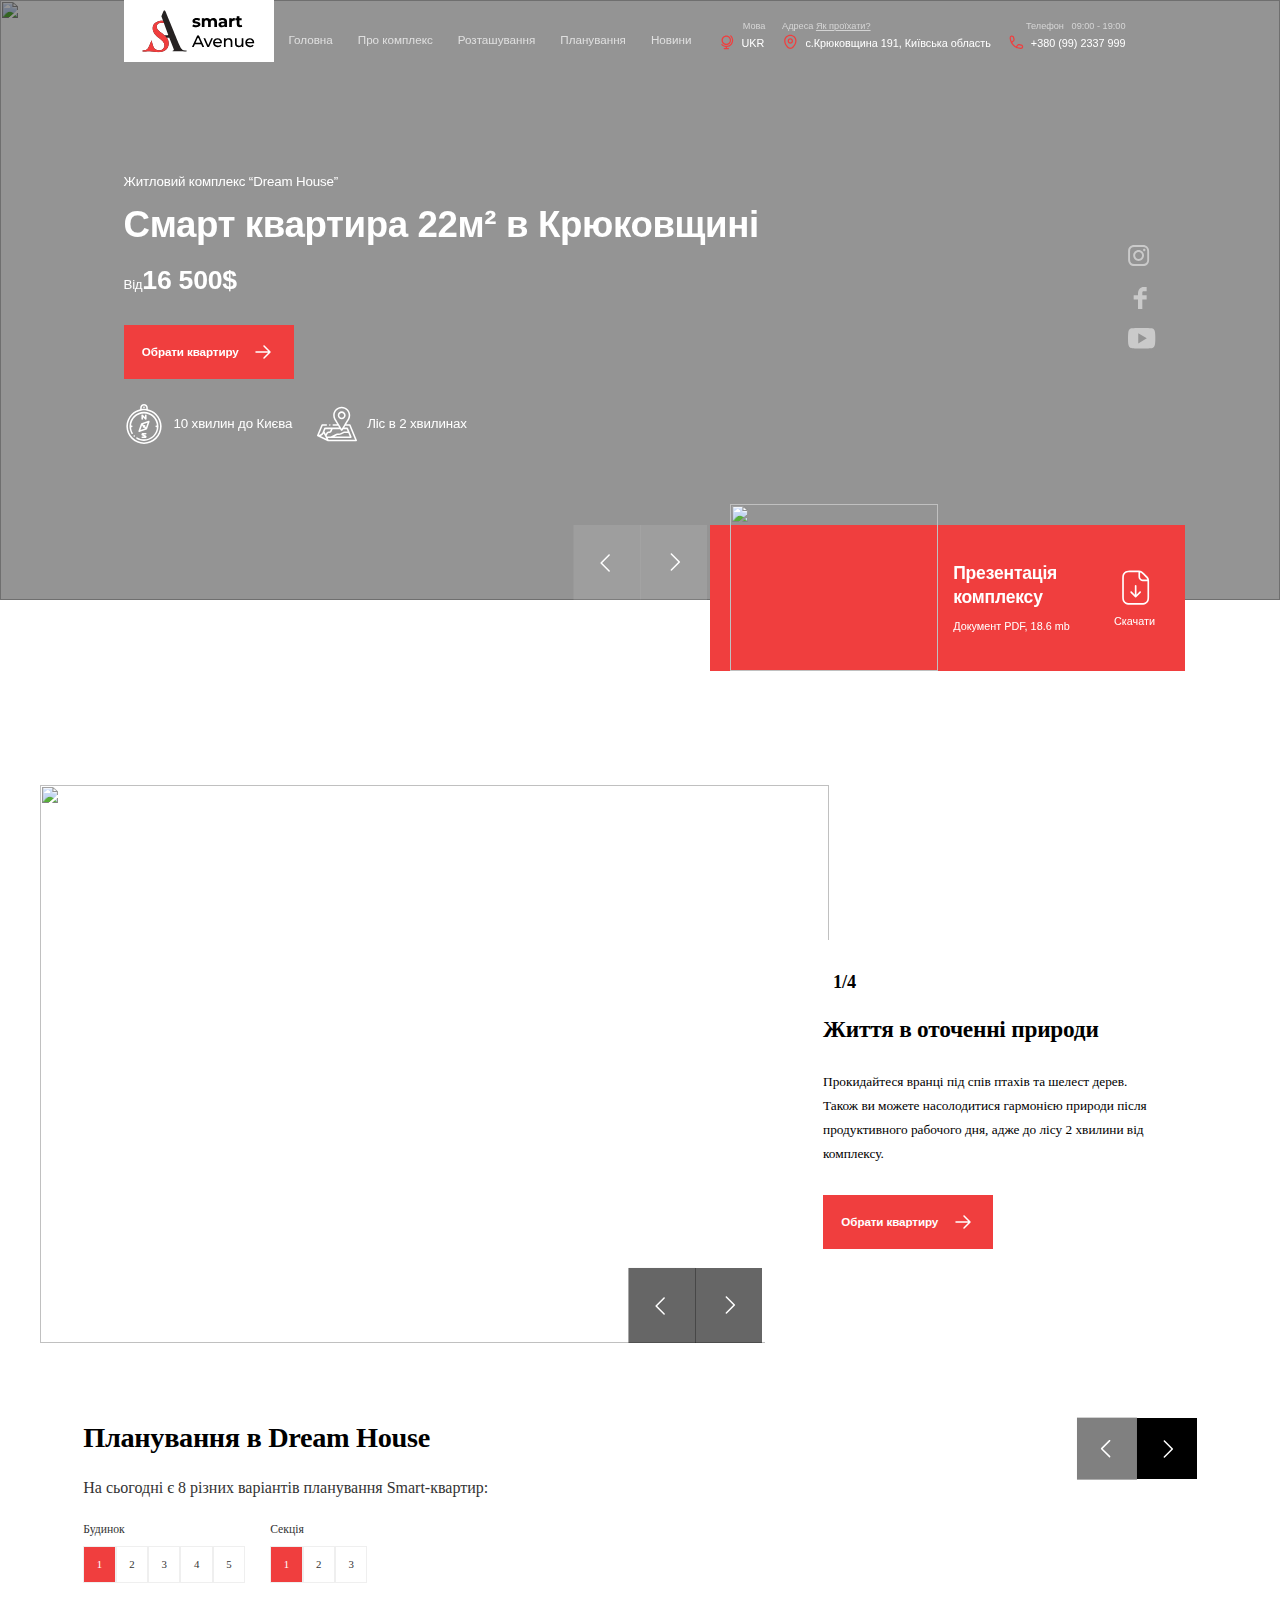
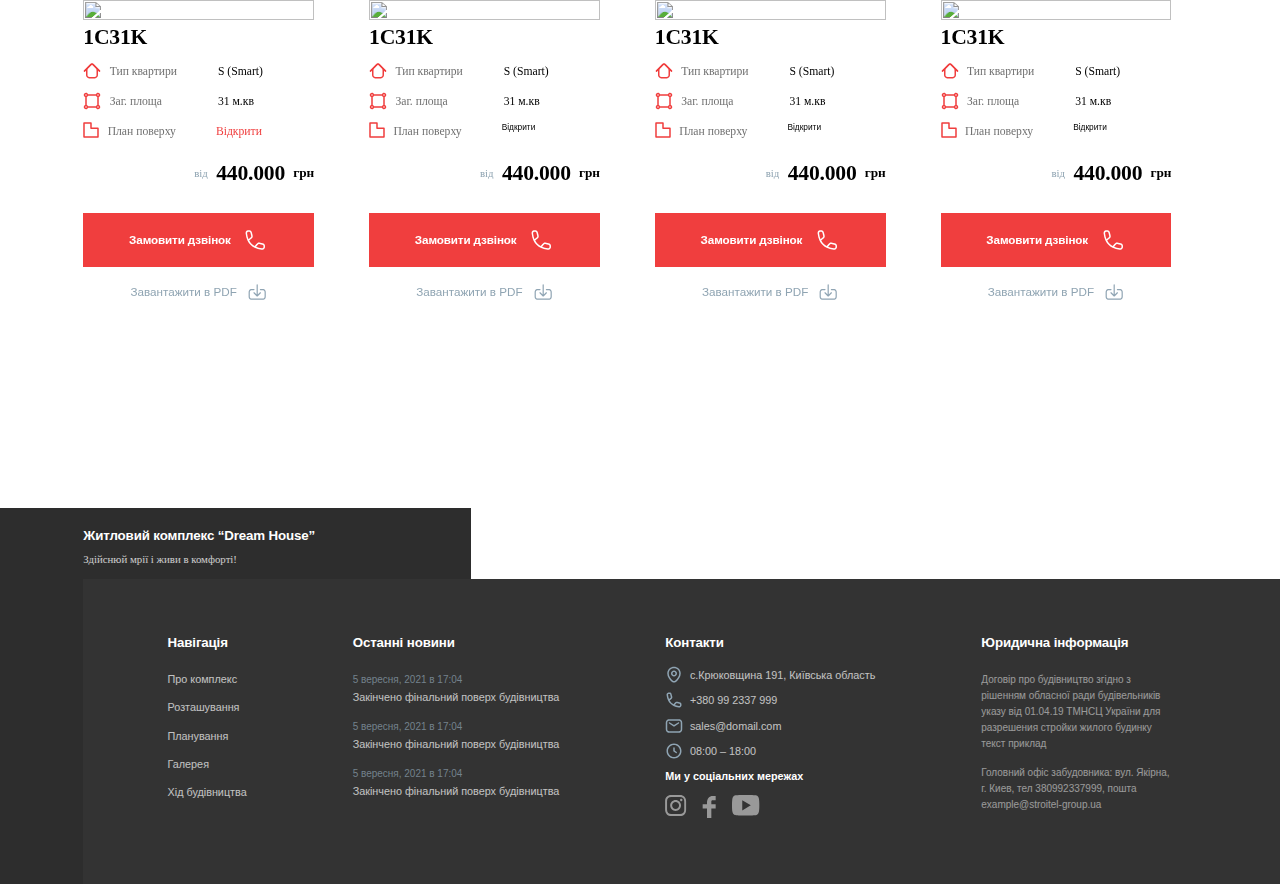
==== commit cbc3021d: "init commit" ====
--- a/.tmp/index.html
+++ b/.tmp/index.html
@@ -494,7 +494,13 @@
                                         <path d="M7.99976 6.24987H14.9998V12.9999V14.9999H12.9998H7.99976H2.99975H0.999756V12.9999V7.99988V2.99988V0.999878H7.99976V6.24987Z" stroke="#F03E3E" stroke-width="1.5" stroke-linecap="round" stroke-linejoin="round"/>
                                     </svg>
                                     <div class="slider-filter__type-text">План поверху</div>
-                                    <a href="#">Відкрити</a>
+                                    <div class="openModalBtn">Відкрити</div>
+
+                                    <div id="modalContent" style="display: none;">
+                                        <p>Ваш текст для модального окна здесь.</p>
+                                    </div>
+
+<!--                                    31-gallery.png-->
                                 </div>
                             </div>
                             <p class="slider-filter-price">від<span>440.000</span><mark>грн</mark></p>
@@ -542,7 +548,7 @@
                                     <a href="#">Відкрити</a>
                                 </div>
                             </div>
-                            <p class="slider-filter-price">від<span>440.000</span><pre>грн</pre></p>
+                            <p class="slider-filter-price">від<span>440.000</span><mark>грн</mark></p>
                         </div>
                         <button class="red-btn">
                             Замовити дзвінок
@@ -587,7 +593,7 @@
                                     <a href="#">Відкрити</a>
                                 </div>
                             </div>
-                            <p class="slider-filter-price">від<span>440.000</span><pre>грн</pre></p>
+                            <p class="slider-filter-price">від<span>440.000</span><mark>грн</mark></p>
                         </div>
                         <button class="red-btn">
                             Замовити дзвінок
@@ -632,7 +638,7 @@
                                     <a href="#">Відкрити</a>
                                 </div>
                             </div>
-                            <p class="slider-filter-price">від<span>440.000</span><pre>грн</pre></p>
+                            <p class="slider-filter-price">від<span>440.000</span><mark>грн</mark></p>
                         </div>
                         <button class="red-btn">
                             Замовити дзвінок
@@ -647,23 +653,66 @@
                             </svg>
                         </a>
                     </div>
-
-
-                </div>
-                <div class="slider-time-btn">
-                    <div class="swiper-button-prev-time">
-                        <svg width="32" height="32" viewBox="0 0 32 32" fill="none" xmlns="http://www.w3.org/2000/svg">
-                            <path fill-rule="evenodd" clip-rule="evenodd" d="M12.803 7.46967C13.0959 7.17678 13.5708 7.17678 13.8637 7.46967L21.8637 15.4697C22.0044 15.6103 22.0834 15.8011 22.0834 16C22.0834 16.1989 22.0044 16.3897 21.8637 16.5303L13.8637 24.5303C13.5708 24.8232 13.0959 24.8232 12.803 24.5303C12.5102 24.2374 12.5102 23.7626 12.803 23.4697L20.2727 16L12.803 8.53033C12.5102 8.23744 12.5102 7.76256 12.803 7.46967Z" fill="white"/>
-                        </svg>
-                    </div>
-                    <div class="swiper-button-next-time">
-                        <svg width="32" height="32" viewBox="0 0 32 32" fill="none" xmlns="http://www.w3.org/2000/svg">
-                            <path fill-rule="evenodd" clip-rule="evenodd" d="M12.803 7.46967C13.0959 7.17678 13.5708 7.17678 13.8637 7.46967L21.8637 15.4697C22.0044 15.6103 22.0834 15.8011 22.0834 16C22.0834 16.1989 22.0044 16.3897 21.8637 16.5303L13.8637 24.5303C13.5708 24.8232 13.0959 24.8232 12.803 24.5303C12.5102 24.2374 12.5102 23.7626 12.803 23.4697L20.2727 16L12.803 8.53033C12.5102 8.23744 12.5102 7.76256 12.803 7.46967Z" fill="white"/>
-                        </svg>
-                    </div>
-
-                </div>
-            </div>
+                    <div class="swiper-slide">
+                        <div class="swiper-slide-img">
+                            <img src="img/slider-filter-img1.png"/>
+                        </div>
+                        <div class="slider-filter__info">
+                            <h3>1C31K</h3>
+                            <div class="slider-filter__type">
+                                <div class="slider-filter__type-one">
+                                    <svg width="32" height="32" viewBox="0 0 32 32" fill="none" xmlns="http://www.w3.org/2000/svg">
+                                        <path fill-rule="evenodd" clip-rule="evenodd" d="M12.803 7.46967C13.0959 7.17678 13.5708 7.17678 13.8637 7.46967L21.8637 15.4697C22.0044 15.6103 22.0834 15.8011 22.0834 16C22.0834 16.1989 22.0044 16.3897 21.8637 16.5303L13.8637 24.5303C13.5708 24.8232 13.0959 24.8232 12.803 24.5303C12.5102 24.2374 12.5102 23.7626 12.803 23.4697L20.2727 16L12.803 8.53033C12.5102 8.23744 12.5102 7.76256 12.803 7.46967Z" fill="white"></path>
+                                    </svg>
+                                    <div class="slider-filter__type-text">Тип квартири</div>
+                                    <p>S (Smart)</p>
+                                </div>
+                                <div class="slider-filter__type-one">
+                                    <svg xmlns="http://www.w3.org/2000/svg" width="18" height="18" viewBox="0 0 18 18" fill="none">
+                                        <path fill-rule="evenodd" clip-rule="evenodd" d="M3.00004 2.25C3.41425 2.25 3.75004 2.58579 3.75004 3C3.75004 3.41421 3.41425 3.75 3.00004 3.75C2.58582 3.75 2.25004 3.41421 2.25004 3C2.25004 2.58579 2.58582 2.25 3.00004 2.25ZM8.99999 3.74985H5.12206C4.89612 4.38924 4.38938 4.89601 3.75 5.12198V8.99985V12.8779C4.3893 13.1039 4.896 13.6106 5.12198 14.2498H8.99999H12.8781C13.1041 13.6106 13.6107 13.1039 14.25 12.878V8.99985V5.12194C13.6107 4.89595 13.104 4.38921 12.878 3.74985H8.99999ZM12.8781 2.24985H8.99999H5.12195C4.81304 1.37604 3.97965 0.75 3.00004 0.75C1.7574 0.75 0.750038 1.75736 0.750038 3C0.750038 3.97965 1.37613 4.81307 2.25 5.12195V8.99985V12.878C1.37613 13.1868 0.750038 14.0203 0.750038 14.9999C0.750038 16.2426 1.7574 17.2499 3.00004 17.2499C3.97973 17.2499 4.81318 16.6238 5.12203 15.7498H8.99999H12.8781C13.1869 16.6238 14.0204 17.2499 15.0001 17.2499C16.2427 17.2499 17.2501 16.2426 17.2501 14.9999C17.2501 14.0202 16.6239 13.1868 15.75 12.8779V8.99985V5.12199C16.6239 4.81314 17.2501 3.97969 17.2501 3C17.2501 1.75736 16.2427 0.75 15.0001 0.75C14.0205 0.75 13.1871 1.37604 12.8781 2.24985ZM3.75004 14.9999C3.75004 14.5857 3.41425 14.2499 3.00004 14.2499C2.58582 14.2499 2.25004 14.5857 2.25004 14.9999C2.25004 15.4141 2.58582 15.7499 3.00004 15.7499C3.41425 15.7499 3.75004 15.4141 3.75004 14.9999ZM15.0001 14.2499C15.4143 14.2499 15.7501 14.5857 15.7501 14.9999C15.7501 15.4141 15.4143 15.7499 15.0001 15.7499C14.5858 15.7499 14.2501 15.4141 14.2501 14.9999C14.2501 14.5857 14.5858 14.2499 15.0001 14.2499ZM15.7501 3C15.7501 2.58579 15.4143 2.25 15.0001 2.25C14.5858 2.25 14.2501 2.58579 14.2501 3C14.2501 3.41421 14.5858 3.75 15.0001 3.75C15.4143 3.75 15.7501 3.41421 15.7501 3Z" fill="#F03E3E"/>
+                                    </svg>
+                                    <div class="slider-filter__type-text">Заг. площа</div>
+                                    <p>31 м.кв</p>
+                                </div>
+                                <div class="slider-filter__type-one">
+                                    <svg xmlns="http://www.w3.org/2000/svg" width="16" height="16" viewBox="0 0 16 16" fill="none">
+                                        <path d="M7.99976 6.24987H14.9998V12.9999V14.9999H12.9998H7.99976H2.99975H0.999756V12.9999V7.99988V2.99988V0.999878H7.99976V6.24987Z" stroke="#F03E3E" stroke-width="1.5" stroke-linecap="round" stroke-linejoin="round"/>
+                                    </svg>
+                                    <div class="slider-filter__type-text">План поверху</div>
+                                    <a href="#">Відкрити</a>
+                                </div>
+                            </div>
+                            <p class="slider-filter-price">від<span>440.000</span><mark>грн</mark></p>
+                        </div>
+                        <button class="red-btn">
+                            Замовити дзвінок
+                            <svg xmlns="http://www.w3.org/2000/svg" width="25" height="24" viewBox="0 0 25 24" fill="none">
+                                <path fill-rule="evenodd" clip-rule="evenodd" d="M5.7116 2.24996C5.73313 2.24997 5.75491 2.24998 5.77697 2.24998C5.7973 2.24998 5.81737 2.24998 5.83717 2.24997C6.16931 2.24982 6.42764 2.24971 6.66634 2.29183C7.56576 2.45055 8.32769 3.04545 8.69981 3.87952C8.79857 4.10087 8.86111 4.35152 8.94153 4.67378C8.94632 4.69299 8.95118 4.71246 8.95611 4.73219L9.4913 6.87294C9.5003 6.90893 9.50921 6.94446 9.51802 6.97955C9.66868 7.58009 9.78699 8.05165 9.74442 8.51885C9.70703 8.92934 9.57783 9.32617 9.3664 9.67999C9.12574 10.0827 8.7525 10.3942 8.27715 10.791C8.24937 10.8141 8.22125 10.8376 8.19279 10.8614L6.196 12.5308C7.49931 14.8902 9.35979 16.7507 11.7192 18.054L13.3886 16.0572C13.4124 16.0287 13.4358 16.0006 13.459 15.9728C13.8557 15.4975 14.1673 15.1242 14.57 14.8836C14.9238 14.6721 15.3206 14.5429 15.7311 14.5055C16.1983 14.463 16.6699 14.5813 17.2704 14.7319C17.3055 14.7407 17.341 14.7497 17.377 14.7587L19.5178 15.2939C19.5375 15.2988 19.557 15.3036 19.5762 15.3084C19.8984 15.3889 20.1491 15.4514 20.3704 15.5502C21.2045 15.9223 21.7994 16.6842 21.9581 17.5836C22.0003 17.8223 22.0001 18.0807 22 18.4128C22 18.4326 22 18.4527 22 18.473C22 18.4951 22 18.5168 22 18.5384C22.0002 18.9214 22.0004 19.2236 21.9338 19.5215C21.6917 20.6054 20.6884 21.5156 19.586 21.6514C19.2836 21.6886 19.0238 21.6631 18.7005 21.6314C18.6851 21.6299 18.6695 21.6284 18.6537 21.6268C16.0141 21.3693 13.6384 20.7099 11.5691 19.6701C8.49498 18.1255 6.12444 15.755 4.57982 12.6808C3.54011 10.6116 2.88066 8.2359 2.62312 5.59623C2.62158 5.58049 2.62005 5.5649 2.61854 5.54945C2.58685 5.22622 2.56138 4.96636 2.59861 4.66395C2.73433 3.56158 3.64454 2.55825 4.72851 2.31612C5.02636 2.24959 5.32858 2.24976 5.7116 2.24996ZM13.1076 18.7318C14.7881 19.452 16.6899 19.9281 18.7994 20.1339C19.1859 20.1716 19.2816 20.1775 19.4027 20.1626C19.8755 20.1044 20.3661 19.6593 20.4699 19.1945C20.4958 19.0784 20.5 18.9514 20.5 18.473C20.5 18.0524 20.4972 17.9363 20.481 17.8443C20.4088 17.4355 20.1384 17.0891 19.7593 16.92C19.674 16.8819 19.5621 16.8511 19.154 16.7491L17.0132 16.2139C16.2541 16.0241 16.048 15.9829 15.8672 15.9994C15.6806 16.0164 15.5002 16.0751 15.3394 16.1712C15.1836 16.2643 15.0412 16.419 14.5394 17.0193L13.1076 18.7318ZM5.51816 11.1423L7.23068 9.7106C7.83097 9.20875 7.98567 9.06635 8.07878 8.91055C8.17489 8.74972 8.23361 8.56934 8.25061 8.38276C8.26708 8.202 8.22586 7.99582 8.03609 7.23675L7.5009 5.09599C7.39888 4.68791 7.36802 4.57598 7.32997 4.49068C7.16082 4.11156 6.81449 3.84115 6.40566 3.76901C6.31368 3.75277 6.1976 3.74998 5.77697 3.74998C5.29854 3.74998 5.1716 3.75412 5.05551 3.78005C4.59062 3.88389 4.14558 4.37446 4.08737 4.84724C4.07246 4.96837 4.07832 5.0641 4.11603 5.45058C4.32185 7.56011 4.79801 9.46188 5.51816 11.1423Z" fill="white"/>
+                            </svg>
+                        </button>
+                        <a class="btn-download" href="#">
+                            Завантажити в PDF
+                            <svg xmlns="http://www.w3.org/2000/svg" width="25" height="24" viewBox="0 0 25 24" fill="none">
+                                <path fill-rule="evenodd" clip-rule="evenodd" d="M13.5 3.00006C13.5 2.58585 13.1642 2.25006 12.75 2.25006C12.3358 2.25006 12 2.58585 12 3.00006V15.1894L9.28033 12.4697C8.98744 12.1768 8.51256 12.1768 8.21967 12.4697C7.92678 12.7626 7.92678 13.2375 8.21967 13.5304L12.2197 17.5304C12.3603 17.671 12.5511 17.7501 12.75 17.7501C12.9489 17.7501 13.1397 17.671 13.2803 17.5304L17.2803 13.5304C17.5732 13.2375 17.5732 12.7626 17.2803 12.4697C16.9874 12.1768 16.5126 12.1768 16.2197 12.4697L13.5 15.1894V3.00006ZM8.25 8.24998L7.54998 8.24999H7.51788C6.70504 8.24998 6.04943 8.24998 5.51852 8.29336C4.97189 8.33802 4.49175 8.43238 4.04753 8.65872C3.34192 9.01825 2.76825 9.59192 2.40872 10.2975C2.18239 10.7417 2.08803 11.2219 2.04336 11.7685C1.99999 12.2994 1.99999 12.955 2 13.7679V13.7679V13.8V16.2V16.2321V16.2321C1.99999 17.0449 1.99999 17.7006 2.04336 18.2315C2.08803 18.7781 2.18239 19.2582 2.40873 19.7025C2.76825 20.4081 3.34193 20.9817 4.04754 21.3413C4.49175 21.5676 4.9719 21.662 5.51853 21.7066C6.04944 21.75 6.70505 21.75 7.51788 21.75H7.55L17.95 21.75H17.9821C18.7949 21.75 19.4506 21.75 19.9815 21.7066C20.5281 21.662 21.0082 21.5676 21.4525 21.3413C22.1581 20.9818 22.7317 20.4081 23.0913 19.7025C23.3176 19.2582 23.412 18.7781 23.4566 18.2315C23.5 17.7006 23.5 17.045 23.5 16.2321V16.2V13.8V13.7679C23.5 12.955 23.5 12.2994 23.4566 11.7685C23.412 11.2219 23.3176 10.7417 23.0913 10.2975C22.7318 9.59192 22.1581 9.01825 21.4525 8.65872C21.0083 8.43238 20.5281 8.33802 19.9815 8.29336C19.4506 8.24998 18.795 8.24998 17.9821 8.24999H17.9821H17.95L17.25 8.24998H17.25L16.75 8.25C16.3358 8.25001 16 8.58581 16 9.00002C16 9.41424 16.3358 9.75001 16.75 9.75L17.25 9.74998H17.25L17.95 9.74999C18.8025 9.74999 19.3967 9.75057 19.8593 9.78837C20.3132 9.82546 20.574 9.89459 20.7715 9.99523C21.1948 10.2109 21.5391 10.5552 21.7548 10.9785C21.8554 11.176 21.9245 11.4368 21.9616 11.8907C21.9994 12.3533 22 12.9475 22 13.8V16.2C22 17.0525 21.9994 17.6467 21.9616 18.1093C21.9245 18.5632 21.8554 18.824 21.7548 19.0215C21.539 19.4448 21.1948 19.789 20.7715 20.0048C20.574 20.1054 20.3132 20.1745 19.8593 20.2116C19.3967 20.2494 18.8025 20.25 17.95 20.25L7.55 20.25C6.69755 20.25 6.10331 20.2494 5.64068 20.2116C5.1868 20.1745 4.92604 20.1054 4.72852 20.0048C4.30516 19.789 3.96095 19.4448 3.74524 19.0215C3.6446 18.824 3.57547 18.5632 3.53838 18.1093C3.50058 17.6467 3.5 17.0525 3.5 16.2V13.8C3.5 12.9475 3.50058 12.3533 3.53838 11.8907C3.57547 11.4368 3.6446 11.176 3.74524 10.9785C3.96095 10.5552 4.30515 10.2109 4.72852 9.99523C4.92603 9.89459 5.1868 9.82546 5.64067 9.78837C6.1033 9.75057 6.69754 9.74999 7.54999 9.74999L8.24998 9.74998H8.25L8.74998 9.75C9.16419 9.75001 9.49999 9.41424 9.5 9.00002C9.50001 8.58581 9.16424 8.25001 8.75002 8.25L8.25002 8.24998H8.25Z" fill="#8FA4B3"/>
+                            </svg>
+                        </a>
+                    </div>
+                </div>
+
+            </div>
+        </div>
+        <div class="slider-filter-btn">
+            <div class="swiper-button-prev-filter">
+                <svg width="32" height="32" viewBox="0 0 32 32" fill="none" xmlns="http://www.w3.org/2000/svg">
+                    <path fill-rule="evenodd" clip-rule="evenodd" d="M12.803 7.46967C13.0959 7.17678 13.5708 7.17678 13.8637 7.46967L21.8637 15.4697C22.0044 15.6103 22.0834 15.8011 22.0834 16C22.0834 16.1989 22.0044 16.3897 21.8637 16.5303L13.8637 24.5303C13.5708 24.8232 13.0959 24.8232 12.803 24.5303C12.5102 24.2374 12.5102 23.7626 12.803 23.4697L20.2727 16L12.803 8.53033C12.5102 8.23744 12.5102 7.76256 12.803 7.46967Z" fill="white"/>
+                </svg>
+            </div>
+            <div class="swiper-button-next-filter">
+                <svg width="32" height="32" viewBox="0 0 32 32" fill="none" xmlns="http://www.w3.org/2000/svg">
+                    <path fill-rule="evenodd" clip-rule="evenodd" d="M12.803 7.46967C13.0959 7.17678 13.5708 7.17678 13.8637 7.46967L21.8637 15.4697C22.0044 15.6103 22.0834 15.8011 22.0834 16C22.0834 16.1989 22.0044 16.3897 21.8637 16.5303L13.8637 24.5303C13.5708 24.8232 13.0959 24.8232 12.803 24.5303C12.5102 24.2374 12.5102 23.7626 12.803 23.4697L20.2727 16L12.803 8.53033C12.5102 8.23744 12.5102 7.76256 12.803 7.46967Z" fill="white"/>
+                </svg>
+            </div>
+
         </div>
     </section>
 
--- a/.tmp/styles/index.css
+++ b/.tmp/styles/index.css
@@ -1085,7 +1085,8 @@
 }
 
 .plain-sect {
-  padding: 9rem 10rem 6rem;
+  padding: 0rem 10rem 6rem;
+  position: relative;
 }
 
 .plain-sect-header {
@@ -1217,7 +1218,7 @@
   line-height: 170%;
 }
 
-.plain-sect .slider-filter__type .slider-filter__type-one a {
+.plain-sect .slider-filter__type .slider-filter__type-one .openModalBtn {
   color: #F03E3E;
   font-family: 'Roboto';
   font-size: 1.4rem;
@@ -1272,4 +1273,67 @@
   width: 100%;
 }
 
-/*# sourceMappingURL=[data-uri] */
+.plain-sect .btn-download {
+  color: #8FA4B2;
+  font-family: var(--Roboto);
+  font-size: 1.4rem;
+  font-style: normal;
+  font-weight: 500;
+  line-height: 170%;
+  display: -ms-flexbox;
+  display: flex;
+  -ms-flex-align: center;
+      align-items: center;
+  -ms-flex-pack: center;
+      justify-content: center;
+  gap: 1.2rem;
+  margin-top: 1.7rem;
+}
+
+.plain-sect .btn-download svg {
+  width: 2.4rem;
+  height: 2.4rem;
+}
+
+.plain-sect .swiper {
+  width: 100%;
+  height: 55rem;
+}
+
+.plain-sect .slider-filter-btn {
+  background: black;
+  color: black;
+  z-index: 10000;
+  position: absolute;
+  top: 0;
+  right: 10rem;
+  display: -ms-flexbox;
+  display: flex;
+}
+
+.plain-sect .swiper-button-prev-filter {
+  transform: rotate(180deg);
+}
+
+.plain-sect .swiper-button-prev-filter, .plain-sect .swiper-button-next-filter {
+  width: 7.2rem;
+  height: 7.4rem;
+  background: rgba(0, 0, 0, 0.72);
+  display: -ms-flexbox;
+  display: flex;
+  -ms-flex-align: center;
+      align-items: center;
+  -ms-flex-pack: center;
+      justify-content: center;
+  transition: .1s all linear;
+}
+
+.plain-sect .swiper-button-disabled {
+  background: grey;
+}
+
+.plain-sect .swiper-button-prev-filter:hover, .plain-sect .swiper-button-next-filter:hover {
+  background: var(--f-03-e-3-e, #F03E3E);
+}
+
+/*# sourceMappingURL=[data-uri] */
